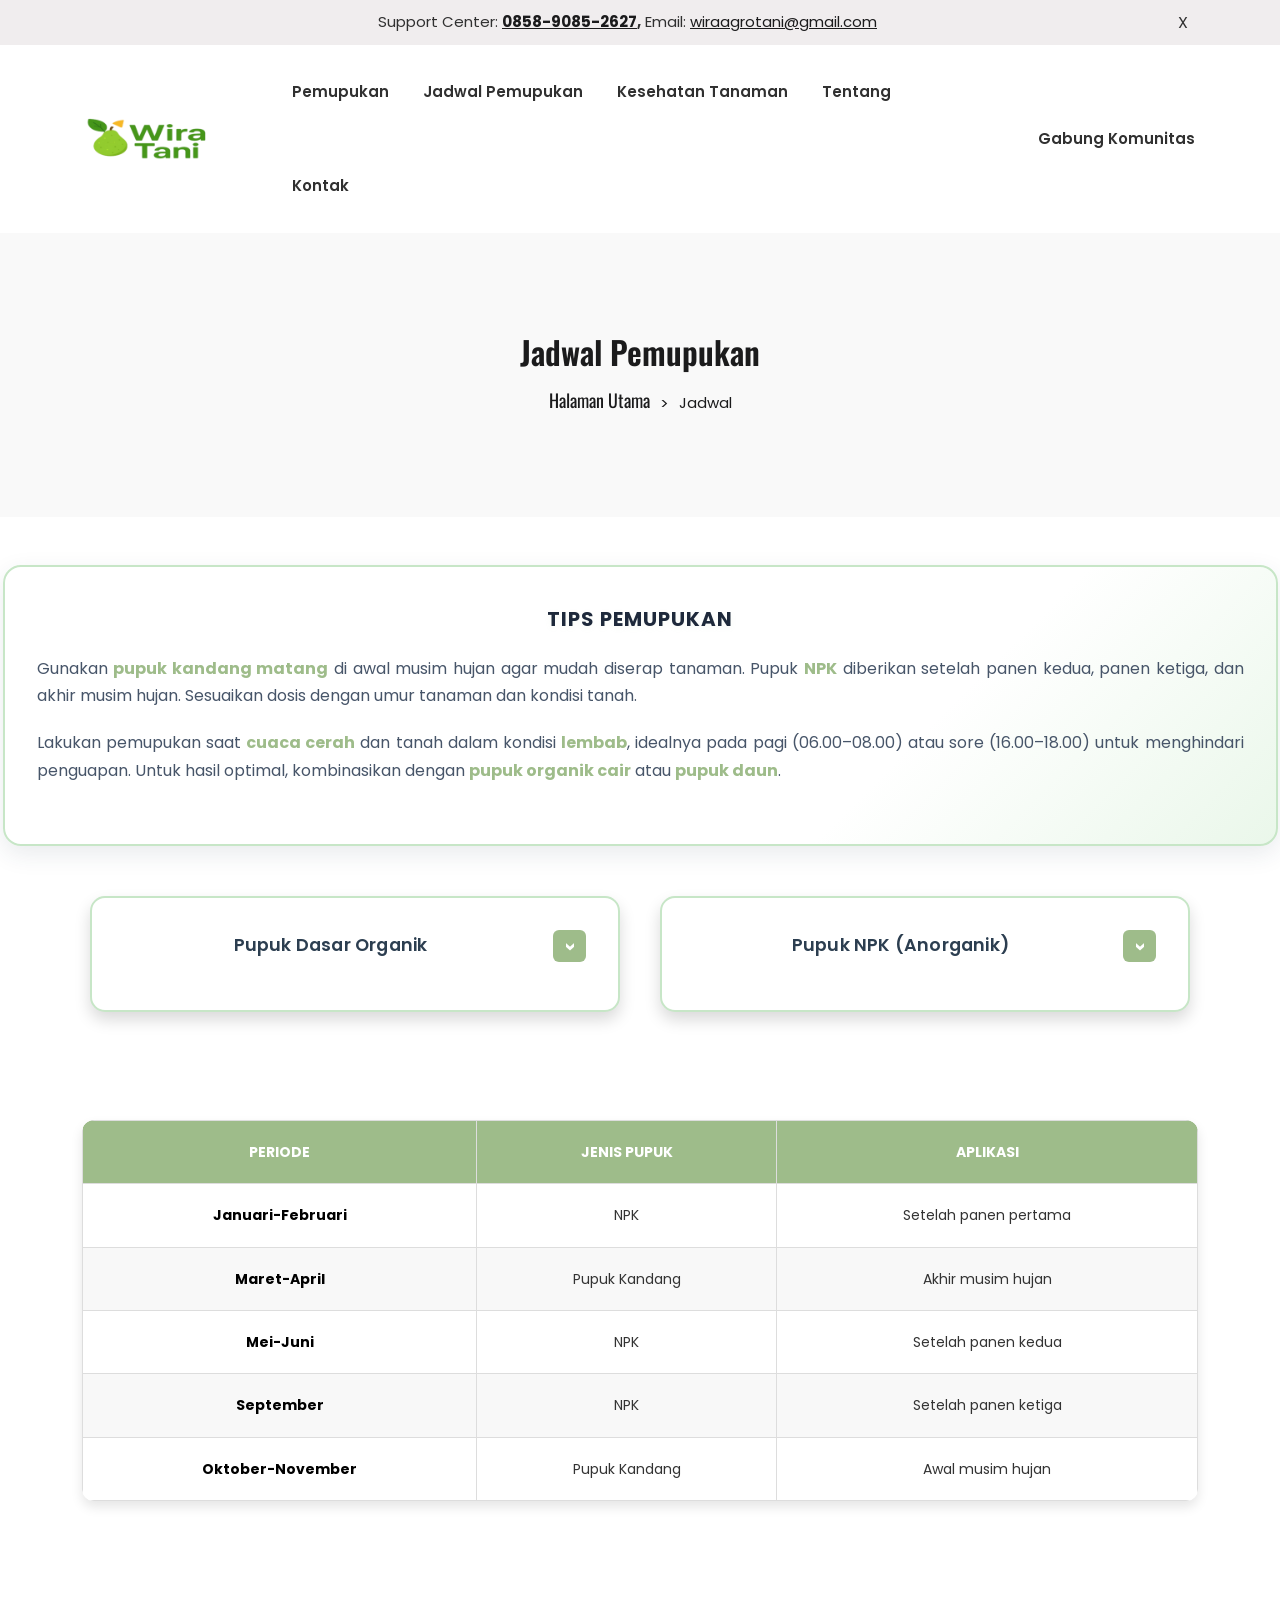
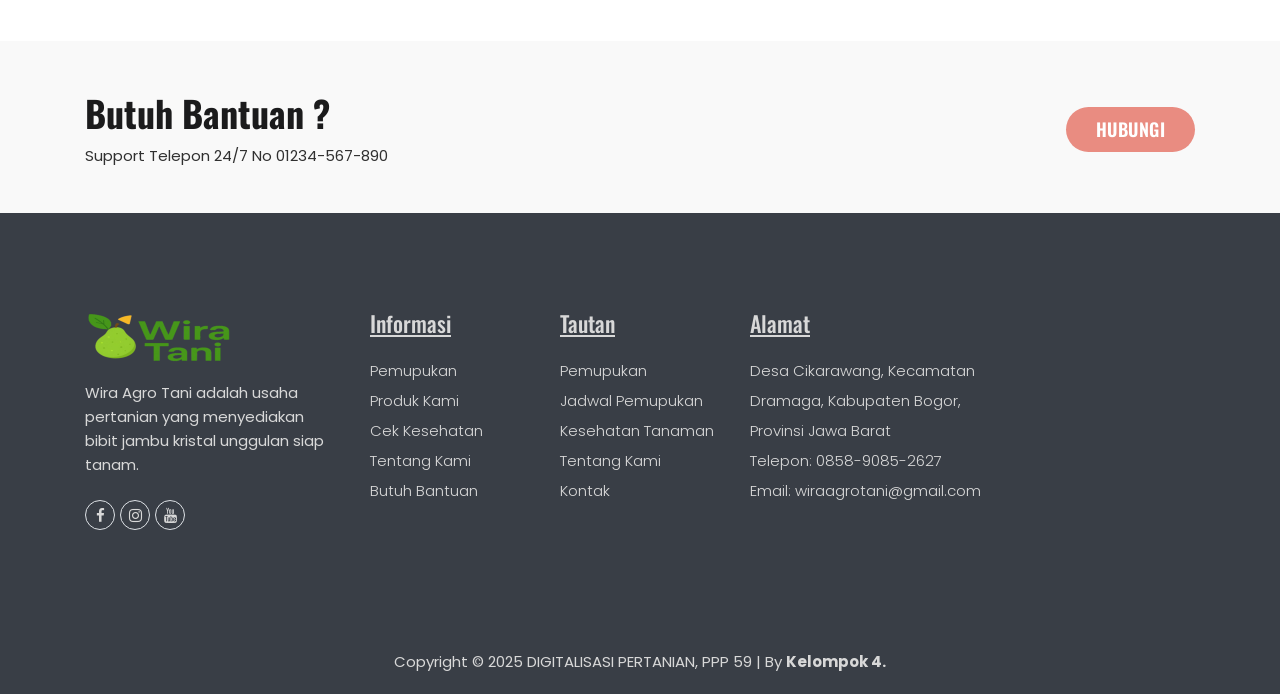
==== jadwal.html @ a90ee078 "first commit" ====
<!doctype html>
<html class="no-js" lang="en">

<head>
    <meta charset="utf-8">
    <meta http-equiv="x-ua-compatible" content="ie=edge">
    <title>Wiyata Tani</title>
    <meta name="robots" content="noindex, follow" />
    <meta name="description" content="">
    <meta name="viewport" content="width=device-width, initial-scale=1, shrink-to-fit=no">

    <!-- CSS
	============================================ -->
    <!-- Bootstrap CSS -->
    <link rel="stylesheet" href="assets/css/vendor/bootstrap.min.css">
    <!-- FontAwesome -->
    <link rel="stylesheet" href="assets/css/vendor/font.awesome.min.css">
    <!-- Ionicons -->
    <link rel="stylesheet" href="assets/css/vendor/ionicons.min.css">
    <!-- Slick CSS -->
    <link rel="stylesheet" href="assets/css/plugins/slick.min.css">
    <!-- Animation -->
    <link rel="stylesheet" href="assets/css/plugins/animate.min.css">
    <!-- jQuery Ui -->
    <link rel="stylesheet" href="assets/css/plugins/jquery-ui.min.css">
    <!-- Nice Select -->
    <link rel="stylesheet" href="assets/css/plugins/nice-select.min.css">
    <!-- Magnific Popup -->
    <link rel="stylesheet" href="assets/css/plugins/magnific-popup.css">

    <!-- Vendor & Plugins CSS (Please remove the comment from below vendor.min.css & plugins.min.css for better website load performance and remove css files from the above) -->

    <!-- <link rel="stylesheet" href="assets/css/vendor/vendor.min.css">
    <link rel="stylesheet" href="assets/css/plugins/plugins.min.css"> -->

    <!-- Main Style CSS (Please use minify version for better website load performance) -->
    <link rel="stylesheet" href="assets/css/style.css">
    <!-- <link rel="stylesheet" href="assets/css/style.min.css"> -->
</head>

<body>

    <div class="contact-wrapper">
        <header class="main-header-area">
            <header class="main-header-area">
                <!-- Header Area Start Here -->
        <header class="main-header-area">
            <!-- Header Top Area Start Here -->
            <div class="header-top-area header-top-2">
                <div class="container container-default-2 custom-area">
                    <div class="row">
                        <div class="col-12 col-custom header-top-wrapper text-center">
                            <div class="short-desc">
                                <p>Support Center: <strong><a href="#" title="tel:085890852627">0858-9085-2627 </a>, </strong></p>
                                <p> Email: <a href="#" title="mailto:wiraagrotani@gmail.com">wiraagrotani@gmail.com</a></p>
                            </div>
                            <span class="top-close-button">X</span>
                        </div>
                    </div>
                </div>
            </div>
            <!-- Header Top Area End Here -->
            <!-- Main Header Area Start -->
            <div class="main-header">
                <div class="container container-default custom-area">
                    <div class="row">
                        <div class="col-lg-12 col-custom">
                            <div class="row align-items-center">
                                <div class="col-lg-2 col-xl-2 col-sm-6 col-6 col-custom">
                                    <div class="header-logo d-flex align-items-center">
                                        <a href="index.html">
                                            <img class="img-full" src="assets/images/logo/wiraa (3).png" alt="Header Logo">
                                        </a>
                                    </div>
                                </div>
                                <div class="col-lg-8 col-xl-7 position-static d-none d-lg-block col-custom">
                                    <nav class="main-nav d-flex justify-content-center">
                                        <ul class="nav">
                                            <li>
                                                <a href="pemupukan.html">
                                                    <span class="menu-text">Pemupukan</span>
                                                </a>
                                            </li>
                                            <li>
                                                <a href="jadwal.html">
                                                    <span class="menu-text"> Jadwal Pemupukan</span>
                                                </a>
                                            </li>
                                            <li>
                                                <a href="kesehatan.html">
                                                    <span class="menu-text"> Kesehatan Tanaman</span>
                                                </a>
                                            </li>
                                            <li>
                                                <a href="tentang.html">
                                                    <span class="menu-text"> Tentang</span>
                                                </a>
                                            </li>
                                            <li>
                                                <a href="kontak.html">
                                                    <span class="menu-text">Kontak</span>
                                                </a>
                                            </li>
                                        </ul>
                                    </nav>
                                </div>
                                <div class="col-lg-2 col-xl-3 col-sm-6 col-6 col-custom">
                                    <div class="header-right-area main-nav">
                                        <ul class="nav">
                                            <li class="gabung-komunitas-wrap d-none d-xl-flex">
                                                <span><a href="https://chat.whatsapp.com/GLTcPvEOt9MH5h4TdWP">Gabung Komunitas</a></span>
                                            </li>
                                            
                                            <li class="mobile-menu-btn d-lg-none">
                                                <a class="off-canvas-btn" href="#">
                                                    <i class="fa fa-bars"></i>
                                                </a>
                                            </li>
                                        </ul>
                                    </div>
                                </div>
                            </div>
                        </div>
                    </div>
                </div>
            </div>
            <!-- Main Header Area End -->
            <!-- Sticky Header Start Here-->
            <div class="main-header header-sticky">
                <div class="container container-default custom-area">
                    <div class="row">
                        <div class="col-lg-12 col-custom">
                            <div class="row align-items-center">
                                <div class="col-lg-2 col-xl-2 col-sm-6 col-6 col-custom">
                                    <div class="header-logo d-flex align-items-center">
                                        <a href="index.html">
                                            <img class="img-full" src="assets/images/logo/baru.png" alt="Header Logo">
                                        </a>
                                    </div>
                                </div>
                                <div class="col-lg-8 col-xl-7 position-static d-none d-lg-block col-custom">
                                    <nav class="main-nav d-flex justify-content-center">
                                        <ul class="nav">
                                            <li>
                                                <a href="pemupukan.html">
                                                    <span class="menu-text">Pemupukan</span>
                                                </a>
                                            </li>
                                            <li>
                                                <a href="jadwal.html">
                                                    <span class="menu-text"> Jadwal Pemupukan</span>
                                                </a>
                                            </li>
                                            <li>
                                                <a href="kesehatan.html">
                                                    <span class="menu-text"> Kesehatan Tanaman</span>
                                                </a>
                                            </li>
                                            <li>
                                                <a href="tentang.html">
                                                    <span class="menu-text"> Tentang</span>
                                                </a>
                                            </li>
                                            <li>
                                                <a href="kontak.html">
                                                    <span class="menu-text">Kontak</span>
                                                </a>
                                            </li>
                                        </ul>
                                    </nav>
                                </div>
                                <div class="col-lg-2 col-xl-3 col-sm-6 col-6 col-custom">
                                    <div class="header-right-area main-nav">
                                        <ul class="nav">
                                            <li class="gabung-komunitas-wrap d-none d-xl-flex">
                                                <span><a href="https://chat.whatsapp.com/GLTcPvEOt9MH5h4TdWP">Gabung Komunitas</a></span>
                                            </li>
                                            
                                            <li class="mobile-menu-btn d-lg-none">
                                                <a class="off-canvas-btn" href="#">
                                                    <i class="fa fa-bars"></i>
                                                </a>
                                            </li>
                                        </ul>
                                    </div>
                                </div>
                            </div>
                        </div>
                    </div>
                </div>
            </div>
            <!-- Sticky Header End Here -->
            <!-- off-canvas menu start -->
            <aside class="off-canvas-wrapper" id="mobileMenu">
                <div class="off-canvas-overlay"></div>
                <div class="off-canvas-inner-content">
                    <div class="btn-close-off-canvas">
                        <i class="fa fa-times"></i>
                    </div>
                    <div class="off-canvas-inner">
                        <!-- mobile menu start -->
                        <div class="mobile-navigation">

                            <!-- mobile menu navigation start -->
                            <nav>
                                <ul class="mobile-menu">
                                    <li class="menu-item-has-children"><a href="index.html">Halaman Utama</a>
                                    </li>
                                    <li class="menu-item-has-children"><a href="pemupukan.html">Pemupukan</a>
                                    </li>
                                    <li class="menu-item-has-children "><a href="jadwal.html">Jadwal Pemupukan</a>
                                    </li>
                                    <li class="menu-item-has-children "><a href="kesehatan.html">Kesehatan Tanaman</a>
                                    </li>
                                    <li><a href="tentang.html">Tentang</a></li>
                                    <li><a href="kontak.html">Kontak</a></li>
                                </ul>
                            </nav>
                            <!-- mobile menu navigation end -->
                        </div>
                        <!-- mobile menu end -->
                        <div class="header-top-settings offcanvas-curreny-lang-support">
                            <!-- mobile menu navigation start -->
                            <nav>
                                <ul class="mobile-menu">
                                    <li class="menu-item-has-children"><a href="https://chat.whatsapp.com/GLTcPvEOt9MH5h4TdWP">Gabung Komunitas</a>
                                    </li>
                                </ul>
                            </nav>
                            <!-- mobile menu navigation end -->
                        </div>
                        <!-- offcanvas widget area start -->
                        <div class="offcanvas-widget-area">
                            <div class="top-info-wrap text-left text-black">
                                <ul>
                                    <li>
                                        <i class="fa fa-phone"></i>
                                        <a href="kontak.html">0858-9085-2627</a>
                                    </li>
                                    <li>
                                        <i class="fa fa-envelope"></i>
                                        <a href="kontak.html">wiraagrotani@gmail.com</a>
                                    </li>
                                </ul>
                            </div>
                            <div class="off-canvas-widget-social">
                                <a title="Facebook-f" href="#"><i class="fa fa-facebook-f"></i></a>
                                <a title="Instagram" href="#"><i class="fa fa-instagram"></i></a>
                                <a title="Youtube" href="#"><i class="fa fa-youtube"></i></a>
                            </div>
                        </div>
                        <!-- offcanvas widget area end -->
                    </div>
                </div>
            </aside>
            <!-- off-canvas menu end -->
            </header>
        <!-- Breadcrumb Area Start Here -->
        <div class="breadcrumbs-area position-relative">
            <div class="container">
                <div class="row">
                    <div class="col-12 text-center">
                        <div class="breadcrumb-content position-relative section-content">
                            <h3 class="title-3">Jadwal Pemupukan</h3>
                            <ul>
                                <li><a href="index.html">Halaman Utama</a></li>
                                <li>Jadwal</li>
                            </ul>
                        </div>
                    </div>
                </div>
            </div>
        </div>
        <!-- Breadcrumb Area End Here -->

        <!-- Tips Pemupukan Section -->
        <div id="tips-pemupukan" class="mt-5">
            <div class="tips-pemupukan-card">
                <h2 class="tips-pemupukan-title text-center">Tips Pemupukan</h2>
                <p class="tips-pemupukan-text">
                    Gunakan <strong>pupuk kandang matang</strong> di awal musim hujan agar mudah diserap tanaman. 
                    Pupuk <strong>NPK</strong> diberikan setelah panen kedua, panen ketiga, dan akhir musim hujan. 
                    Sesuaikan dosis dengan umur tanaman dan kondisi tanah.
                </p>
                <p class="tips-pemupukan-text">
                    Lakukan pemupukan saat <strong>cuaca cerah</strong> dan tanah dalam kondisi <strong>lembab</strong>, 
                    idealnya pada pagi (06.00–08.00) atau sore (16.00–18.00) untuk menghindari penguapan. 
                    Untuk hasil optimal, kombinasikan dengan <strong>pupuk organik cair</strong> atau <strong>pupuk daun</strong>.
                </p>
            </div>
        </div>

        <!-- Cards Section -->
        <div id="cards-section" class="container my-5">
            <div class="row justify-content-center g-4">
                <!-- Card Pupuk Dasar Organik -->
                <div class="col-12 col-md-6">
                    <div class="card shadow h-100 mx-2">
                        <div class="card-body p-3">
                            <div class="d-flex align-items-center justify-content-between mb-3">
                                <h3 class="card-title mb-0">Pupuk Dasar Organik</h3>
                                <button class="btn btn-success btn-lg info-dropdown-btn ms-2" type="button" aria-label="Toggle detail">
                                    <span class="dropdown-chevron"></span>
                                </button>
                            </div>
                            <div class="info-dropdown-content mt-3">
                                <ul class="list-group list-group-flush text-start">
                                    <li class="list-group-item"><strong>Frekuensi:</strong> 2 kali per tahun</li>
                                    <li class="list-group-item"><strong>Waktu terbaik:</strong>
                                        <ul>
                                            <li>Awal musim hujan (Oktober-November)</li>
                                            <li>Akhir musim hujan (Maret-April)</li>
                                        </ul>
                                    </li>
                                    <li class="list-group-item"><strong>Jenis yang direkomendasikan:</strong>
                                        <ul>
                                            <li>Pupuk kandang (kotoran kambing/sapi yang sudah matang)</li>
                                            <li>Kompos berkualitas tinggi</li>
                                        </ul>
                                    </li>
                                    <li class="list-group-item"><strong>Dosis:</strong>
                                        <ul>
                                            <li>Tanaman muda (1-3 tahun): 10-15 kg per pohon</li>
                                            <li>Tanaman dewasa (&gt;3 tahun): 15-20 kg per pohon</li>
                                        </ul>
                                    </li>
                                    <li class="list-group-item"><strong>Cara aplikasi:</strong>
                                        <ul>
                                            <li>Taburkan merata di area tajuk</li>
                                            <li>Campur dengan tanah bagian atas</li>
                                            <li>Siram secukupnya</li>
                                        </ul>
                                    </li>
                                </ul>
                            </div>
                        </div>
                    </div>
                </div>

                <!-- Card Pupuk NPK (Anorganik) -->
                <div class="col-12 col-md-6">
                    <div class="card shadow h-100 mx-2">
                        <div class="card-body p-3">
                            <div class="d-flex align-items-center justify-content-between mb-3">
                                <h3 class="card-title mb-0">Pupuk NPK (Anorganik)</h3>
                                <button class="btn btn-success btn-lg info-dropdown-btn ms-2" type="button" aria-label="Toggle detail">
                                    <span class="dropdown-chevron"></span>
                                </button>
                            </div>
                            <div class="info-dropdown-content mt-3">
                                <ul class="list-group list-group-flush text-start">
                                    <li class="list-group-item"><strong>Frekuensi:</strong> 3 kali setahun (setiap selesai panen)</li>
                                    <li class="list-group-item"><strong>Dosis:</strong> 300-500 gram per pohon</li>
                                    <li class="list-group-item"><strong>Jenis:</strong> NPK 16-16-16 atau 15-15-15</li>
                                    <li class="list-group-item"><strong>Alasan diberikan setelah panen:</strong>
                                        <ul>
                                            <li>Mengganti hara yang terkuras selama berbuah</li>
                                            <li>Merangsang pertumbuhan tunas baru</li>
                                            <li>Mempersiapkan pembungaan untuk panen berikutnya</li>
                                        </ul>
                                    </li>
                                </ul>
                            </div>
                        </div>
                    </div>
                </div>
            </div>
        </div>

        
        <!-- Jadwal Pemupukan Area Start -->
        <div class="schedule_area">
            <div class="container">
                <div class="row">
                    <div class="col-12">
                        <div class="schedule-table-wrapper">
                            <table class="schedule-table">
                                <thead>
                                    <tr>
                                        <th>Periode</th>
                                        <th>Jenis Pupuk</th>
                                        <th>Aplikasi</th>
                                    </tr>
                                </thead>
                                <tbody>
                                    <tr>
                                        <td>Januari-Februari</td>
                                        <td>NPK </td>
                                        <td>Setelah panen pertama</td>
                                    </tr>
                                    <tr>
                                        <td>Maret-April </td>
                                        <td>Pupuk Kandang </td>
                                        <td>Akhir musim hujan </td>
                                    </tr>
                                    <tr>
                                        <td>Mei-Juni</td>
                                        <td>NPK</td>
                                        <td>Setelah panen kedua</td>
                                    </tr>
                                    <tr>
                                        <td>September </td>
                                        <td>NPK </td>
                                        <td>Setelah panen ketiga</td>
                                    </tr>
                                    <tr>
                                        <td>Oktober-November </td>
                                        <td>Pupuk Kandang</td>
                                        <td>Awal musim hujan </td>
                                    </tr>
                                </tbody>
                            </table>
                        </div>
                    </div>
                </div>
            </div>
        </div>
        <!-- Jadwal Pemupukan Area End -->



        <!-- Support Area Start Here -->
        <div class="support-area">
            <div class="container container-default custom-area">
                <div class="row">
                    <div class="col-lg-12 col-custom">
                        <div class="support-wrapper d-flex">
                            <div class="support-content">
                                <h1 class="title">Butuh Bantuan ?</h1>
                                <p class="desc-content">Support Telepon 24/7 No 01234-567-890</p>
                            </div>
                            <div class="support-button d-flex align-items-center">
                                <a class="obrien-button primary-btn" href="kontak.html">Hubungi</a>
                            </div>
                        </div>
                    </div>
                </div>
            </div>
        </div>
        <!-- Support Area End Here -->
        <!-- Footer Area Start Here -->
        <footer class="footer-area">
            <div class="footer-widget-area">
                <div class="container container-default custom-area">
                    <div class="row">
                        <div class="col-12 col-sm-12 col-md-12 col-lg-3 col-custom">
                            <div class="single-footer-widget m-0">
                                <div class="footer-logo">
                                    <a href="index.html">
                                        <img src="assets/images/logo/wiraa (3).png" alt="Logo Image">
                                    </a>
                                </div>
                                <p class="desc-content">Wira Agro Tani adalah usaha pertanian yang menyediakan bibit jambu kristal unggulan siap tanam.</p>
                                <div class="social-links">
                                    <ul class="d-flex">
                                        <li>
                                            <a class="border rounded-circle" href="#" title="Facebook">
                                                <i class="fa fa-facebook-f"></i>
                                            </a>
                                        </li>
                                        <li>
                                            <a class="border rounded-circle" href="#" title="Instagram">
                                                <i class="fa fa-instagram"></i>
                                            </a>
                                        </li>
                                        <li>
                                            <a class="border rounded-circle" href="#" title="Youtube">
                                                <i class="fa fa-youtube"></i>
                                            </a>
                                        </li>
                                    </ul>
                                </div>
                            </div>
                        </div>
                        <div class="col-12 col-sm-6 col-md-6 col-lg-2 col-custom">
                            <div class="single-footer-widget">
                                <h2 class="widget-title">Informasi</h2>
                                <ul class="widget-list">
                                    <li><a href="#">Pemupukan</a></li>
                                    <li><a href="#">Produk Kami</a></li>
                                    <li><a href="#">Cek Kesehatan</a></li>
                                    <li><a href="#">Tentang Kami</a></li>
                                    <li><a href="#">Butuh Bantuan</a></li>
                                </ul>
                            </div>
                        </div>
                        <div class="col-12 col-sm-6 col-md-6 col-lg-2 col-custom">
                            <div class="single-footer-widget">
                                <h2 class="widget-title">Tautan</h2>
                                <ul class="widget-list">
                                    <li><a href="pemupukan.html">Pemupukan</a></li>
                                    <li><a href="jadwal.html">Jadwal Pemupukan</a></li>
                                    <li><a href="kesehatan.html">Kesehatan Tanaman</a></li>
                                    <li><a href="tentang.html">Tentang Kami</a></li>
                                    <li><a href="kontak.html">Kontak</a></li>
                                </ul>
                            </div>
                        </div>
                        <div class="col-12 col-sm-6 col-md-6 col-lg-3 col-custom">
                            <div class="single-footer-widget">
                                <h2 class="widget-title">Alamat</h2>
                                <div class="widget-body">
                                    <address>Desa Cikarawang, Kecamatan Dramaga, Kabupaten Bogor, Provinsi Jawa Barat<br>Telepon: 0858-9085-2627<br>Email: wiraagrotani@gmail.com</address>
                                </div>
                            </div>
                        </div>
                    </div>
                </div>
            </div>
            <div class="footer-copyright-area">
                <div class="container custom-area">
                    <div class="row">
                        <div class="col-12 text-center col-custom">
                            <div class="copyright-content">
                                <p>Copyright © 2025 DIGITALISASI PERTANIAN, PPP 59</a> | By&nbsp;<strong>Kelompok 4.</strong>
                            </div>
                        </div>
                    </div>
                </div>
            </div>
        </footer>
        <!-- Footer Area End Here -->
    </div>

    <!-- Scroll to Top Start -->
    <a class="scroll-to-top" href="#">
        <i class="ion-chevron-up"></i>
    </a>
    <!-- Scroll to Top End -->

    <!-- JS
============================================ -->

    <!-- jQuery JS -->
    <script src="assets/js/vendor/jquery-3.6.0.min.js"></script>
    <!-- jQuery Migrate JS -->
    <script src="assets/js/vendor/jquery-migrate-3.3.2.min.js"></script>
    <!-- Modernizer JS -->
    <script src="assets/js/vendor/modernizr-2.8.3.min.js"></script>
    <!-- Bootstrap JS -->
    <script src="assets/js/vendor/bootstrap.bundle.min.js"></script>
    <!-- Slick Slider JS -->
    <script src="assets/js/plugins/slick.min.js"></script>
    <!-- Countdown JS -->
    <script src="assets/js/plugins/jquery.countdown.min.js"></script>
    <!-- Ajax JS -->
    <script src="assets/js/plugins/jquery.ajaxchimp.min.js"></script>
    <!-- Jquery Nice Select JS -->
    <script src="assets/js/plugins/jquery.nice-select.min.js"></script>
    <!-- Jquery Ui JS -->
    <script src="assets/js/plugins/jquery-ui.min.js"></script>
    <!-- jquery magnific popup js -->
    <script src="assets/js/plugins/jquery.magnific-popup.min.js"></script>

    <!-- Main JS -->
    <script src="assets/js/main.js"></script>

</body>

</html>
---- assets/css/vendor/font.awesome.min.css ----
/*!
 *  Font Awesome 4.7.0 by @davegandy - http://fontawesome.io - @fontawesome
 *  License - http://fontawesome.io/license (Font: SIL OFL 1.1, CSS: MIT License)
 */@font-face{font-family:'FontAwesome';src:url('../../fonts/fontawesome-webfont.eot?v=4.7.0');src:url('../../fonts/fontawesome-webfont.eot?#iefix&v=4.7.0') format('embedded-opentype'),url('../../fonts/fontawesome-webfont.woff2?v=4.7.0') format('woff2'),url('../../fonts/fontawesome-webfont.woff?v=4.7.0') format('woff'),url('../../fonts/fontawesome-webfont.ttf?v=4.7.0') format('truetype'),url('../../fonts/fontawesome-webfont.svg?v=4.7.0#fontawesomeregular') format('svg');font-weight:normal;font-style:normal}.fa{display:inline-block;font:normal normal normal 14px/1 FontAwesome;font-size:inherit;text-rendering:auto;-webkit-font-smoothing:antialiased;-moz-osx-font-smoothing:grayscale}.fa-lg{font-size:1.33333333em;line-height:.75em;vertical-align:-15%}.fa-2x{font-size:2em}.fa-3x{font-size:3em}.fa-4x{font-size:4em}.fa-5x{font-size:5em}.fa-fw{width:1.28571429em;text-align:center}.fa-ul{padding-left:0;margin-left:2.14285714em;list-style-type:none}.fa-ul>li{position:relative}.fa-li{position:absolute;left:-2.14285714em;width:2.14285714em;top:.14285714em;text-align:center}.fa-li.fa-lg{left:-1.85714286em}.fa-border{padding:.2em .25em .15em;border:solid .08em #eee;border-radius:.1em}.fa-pull-left{float:left}.fa-pull-right{float:right}.fa.fa-pull-left{margin-right:.3em}.fa.fa-pull-right{margin-left:.3em}.pull-right{float:right}.pull-left{float:left}.fa.pull-left{margin-right:.3em}.fa.pull-right{margin-left:.3em}.fa-spin{-webkit-animation:fa-spin 2s infinite linear;animation:fa-spin 2s infinite linear}.fa-pulse{-webkit-animation:fa-spin 1s infinite steps(8);animation:fa-spin 1s infinite steps(8)}@-webkit-keyframes fa-spin{0%{-webkit-transform:rotate(0deg);transform:rotate(0deg)}100%{-webkit-transform:rotate(359deg);transform:rotate(359deg)}}@keyframes fa-spin{0%{-webkit-transform:rotate(0deg);transform:rotate(0deg)}100%{-webkit-transform:rotate(359deg);transform:rotate(359deg)}}.fa-rotate-90{-ms-filter:"progid:DXImageTransform.Microsoft.BasicImage(rotation=1)";-webkit-transform:rotate(90deg);-ms-transform:rotate(90deg);transform:rotate(90deg)}.fa-rotate-180{-ms-filter:"progid:DXImageTransform.Microsoft.BasicImage(rotation=2)";-webkit-transform:rotate(180deg);-ms-transform:rotate(180deg);transform:rotate(180deg)}.fa-rotate-270{-ms-filter:"progid:DXImageTransform.Microsoft.BasicImage(rotation=3)";-webkit-transform:rotate(270deg);-ms-transform:rotate(270deg);transform:rotate(270deg)}.fa-flip-horizontal{-ms-filter:"progid:DXImageTransform.Microsoft.BasicImage(rotation=0, mirror=1)";-webkit-transform:scale(-1, 1);-ms-transform:scale(-1, 1);transform:scale(-1, 1)}.fa-flip-vertical{-ms-filter:"progid:DXImageTransform.Microsoft.BasicImage(rotation=2, mirror=1)";-webkit-transform:scale(1, -1);-ms-transform:scale(1, -1);transform:scale(1, -1)}:root .fa-rotate-90,:root .fa-rotate-180,:root .fa-rotate-270,:root .fa-flip-horizontal,:root .fa-flip-vertical{filter:none}.fa-stack{position:relative;display:inline-block;width:2em;height:2em;line-height:2em;vertical-align:middle}.fa-stack-1x,.fa-stack-2x{position:absolute;left:0;width:100%;text-align:center}.fa-stack-1x{line-height:inherit}.fa-stack-2x{font-size:2em}.fa-inverse{color:#fff}.fa-glass:before{content:"\f000"}.fa-music:before{content:"\f001"}.fa-search:before{content:"\f002"}.fa-envelope-o:before{content:"\f003"}.fa-heart:before{content:"\f004"}.fa-star:before{content:"\f005"}.fa-star-o:before{content:"\f006"}.fa-user:before{content:"\f007"}.fa-film:before{content:"\f008"}.fa-th-large:before{content:"\f009"}.fa-th:before{content:"\f00a"}.fa-th-list:before{content:"\f00b"}.fa-check:before{content:"\f00c"}.fa-remove:before,.fa-close:before,.fa-times:before{content:"\f00d"}.fa-search-plus:before{content:"\f00e"}.fa-search-minus:before{content:"\f010"}.fa-power-off:before{content:"\f011"}.fa-signal:before{content:"\f012"}.fa-gear:before,.fa-cog:before{content:"\f013"}.fa-trash-o:before{content:"\f014"}.fa-home:before{content:"\f015"}.fa-file-o:before{content:"\f016"}.fa-clock-o:before{content:"\f017"}.fa-road:before{content:"\f018"}.fa-download:before{content:"\f019"}.fa-arrow-circle-o-down:before{content:"\f01a"}.fa-arrow-circle-o-up:before{content:"\f01b"}.fa-inbox:before{content:"\f01c"}.fa-play-circle-o:before{content:"\f01d"}.fa-rotate-right:before,.fa-repeat:before{content:"\f01e"}.fa-refresh:before{content:"\f021"}.fa-list-alt:before{content:"\f022"}.fa-lock:before{content:"\f023"}.fa-flag:before{content:"\f024"}.fa-headphones:before{content:"\f025"}.fa-volume-off:before{content:"\f026"}.fa-volume-down:before{content:"\f027"}.fa-volume-up:before{content:"\f028"}.fa-qrcode:before{content:"\f029"}.fa-barcode:before{content:"\f02a"}.fa-tag:before{content:"\f02b"}.fa-tags:before{content:"\f02c"}.fa-book:before{content:"\f02d"}.fa-bookmark:before{content:"\f02e"}.fa-print:before{content:"\f02f"}.fa-camera:before{content:"\f030"}.fa-font:before{content:"\f031"}.fa-bold:before{content:"\f032"}.fa-italic:before{content:"\f033"}.fa-text-height:before{content:"\f034"}.fa-text-width:before{content:"\f035"}.fa-align-left:before{content:"\f036"}.fa-align-center:before{content:"\f037"}.fa-align-right:before{content:"\f038"}.fa-align-justify:before{content:"\f039"}.fa-list:before{content:"\f03a"}.fa-dedent:before,.fa-outdent:before{content:"\f03b"}.fa-indent:before{content:"\f03c"}.fa-video-camera:before{content:"\f03d"}.fa-photo:before,.fa-image:before,.fa-picture-o:before{content:"\f03e"}.fa-pencil:before{content:"\f040"}.fa-map-marker:before{content:"\f041"}.fa-adjust:before{content:"\f042"}.fa-tint:before{content:"\f043"}.fa-edit:before,.fa-pencil-square-o:before{content:"\f044"}.fa-share-square-o:before{content:"\f045"}.fa-check-square-o:before{content:"\f046"}.fa-arrows:before{content:"\f047"}.fa-step-backward:before{content:"\f048"}.fa-fast-backward:before{content:"\f049"}.fa-backward:before{content:"\f04a"}.fa-play:before{content:"\f04b"}.fa-pause:before{content:"\f04c"}.fa-stop:before{content:"\f04d"}.fa-forward:before{content:"\f04e"}.fa-fast-forward:before{content:"\f050"}.fa-step-forward:before{content:"\f051"}.fa-eject:before{content:"\f052"}.fa-chevron-left:before{content:"\f053"}.fa-chevron-right:before{content:"\f054"}.fa-plus-circle:before{content:"\f055"}.fa-minus-circle:before{content:"\f056"}.fa-times-circle:before{content:"\f057"}.fa-check-circle:before{content:"\f058"}.fa-question-circle:before{content:"\f059"}.fa-info-circle:before{content:"\f05a"}.fa-crosshairs:before{content:"\f05b"}.fa-times-circle-o:before{content:"\f05c"}.fa-check-circle-o:before{content:"\f05d"}.fa-ban:before{content:"\f05e"}.fa-arrow-left:before{content:"\f060"}.fa-arrow-right:before{content:"\f061"}.fa-arrow-up:before{content:"\f062"}.fa-arrow-down:before{content:"\f063"}.fa-mail-forward:before,.fa-share:before{content:"\f064"}.fa-expand:before{content:"\f065"}.fa-compress:before{content:"\f066"}.fa-plus:before{content:"\f067"}.fa-minus:before{content:"\f068"}.fa-asterisk:before{content:"\f069"}.fa-exclamation-circle:before{content:"\f06a"}.fa-gift:before{content:"\f06b"}.fa-leaf:before{content:"\f06c"}.fa-fire:before{content:"\f06d"}.fa-eye:before{content:"\f06e"}.fa-eye-slash:before{content:"\f070"}.fa-warning:before,.fa-exclamation-triangle:before{content:"\f071"}.fa-plane:before{content:"\f072"}.fa-calendar:before{content:"\f073"}.fa-random:before{content:"\f074"}.fa-comment:before{content:"\f075"}.fa-magnet:before{content:"\f076"}.fa-chevron-up:before{content:"\f077"}.fa-chevron-down:before{content:"\f078"}.fa-retweet:before{content:"\f079"}.fa-shopping-cart:before{content:"\f07a"}.fa-folder:before{content:"\f07b"}.fa-folder-open:before{content:"\f07c"}.fa-arrows-v:before{content:"\f07d"}.fa-arrows-h:before{content:"\f07e"}.fa-bar-chart-o:before,.fa-bar-chart:before{content:"\f080"}.fa-twitter-square:before{content:"\f081"}.fa-facebook-square:before{content:"\f082"}.fa-camera-retro:before{content:"\f083"}.fa-key:before{content:"\f084"}.fa-gears:before,.fa-cogs:before{content:"\f085"}.fa-comments:before{content:"\f086"}.fa-thumbs-o-up:before{content:"\f087"}.fa-thumbs-o-down:before{content:"\f088"}.fa-star-half:before{content:"\f089"}.fa-heart-o:before{content:"\f08a"}.fa-sign-out:before{content:"\f08b"}.fa-linkedin-square:before{content:"\f08c"}.fa-thumb-tack:before{content:"\f08d"}.fa-external-link:before{content:"\f08e"}.fa-sign-in:before{content:"\f090"}.fa-trophy:before{content:"\f091"}.fa-github-square:before{content:"\f092"}.fa-upload:before{content:"\f093"}.fa-lemon-o:before{content:"\f094"}.fa-phone:before{content:"\f095"}.fa-square-o:before{content:"\f096"}.fa-bookmark-o:before{content:"\f097"}.fa-phone-square:before{content:"\f098"}.fa-twitter:before{content:"\f099"}.fa-facebook-f:before,.fa-facebook:before{content:"\f09a"}.fa-github:before{content:"\f09b"}.fa-unlock:before{content:"\f09c"}.fa-credit-card:before{content:"\f09d"}.fa-feed:before,.fa-rss:before{content:"\f09e"}.fa-hdd-o:before{content:"\f0a0"}.fa-bullhorn:before{content:"\f0a1"}.fa-bell:before{content:"\f0f3"}.fa-certificate:before{content:"\f0a3"}.fa-hand-o-right:before{content:"\f0a4"}.fa-hand-o-left:before{content:"\f0a5"}.fa-hand-o-up:before{content:"\f0a6"}.fa-hand-o-down:before{content:"\f0a7"}.fa-arrow-circle-left:before{content:"\f0a8"}.fa-arrow-circle-right:before{content:"\f0a9"}.fa-arrow-circle-up:before{content:"\f0aa"}.fa-arrow-circle-down:before{content:"\f0ab"}.fa-globe:before{content:"\f0ac"}.fa-wrench:before{content:"\f0ad"}.fa-tasks:before{content:"\f0ae"}.fa-filter:before{content:"\f0b0"}.fa-briefcase:before{content:"\f0b1"}.fa-arrows-alt:before{content:"\f0b2"}.fa-group:before,.fa-users:before{content:"\f0c0"}.fa-chain:before,.fa-link:before{content:"\f0c1"}.fa-cloud:before{content:"\f0c2"}.fa-flask:before{content:"\f0c3"}.fa-cut:before,.fa-scissors:before{content:"\f0c4"}.fa-copy:before,.fa-files-o:before{content:"\f0c5"}.fa-paperclip:before{content:"\f0c6"}.fa-save:before,.fa-floppy-o:before{content:"\f0c7"}.fa-square:before{content:"\f0c8"}.fa-navicon:before,.fa-reorder:before,.fa-bars:before{content:"\f0c9"}.fa-list-ul:before{content:"\f0ca"}.fa-list-ol:before{content:"\f0cb"}.fa-strikethrough:before{content:"\f0cc"}.fa-underline:before{content:"\f0cd"}.fa-table:before{content:"\f0ce"}.fa-magic:before{content:"\f0d0"}.fa-truck:before{content:"\f0d1"}.fa-pinterest:before{content:"\f0d2"}.fa-pinterest-square:before{content:"\f0d3"}.fa-google-plus-square:before{content:"\f0d4"}.fa-google-plus:before{content:"\f0d5"}.fa-money:before{content:"\f0d6"}.fa-caret-down:before{content:"\f0d7"}.fa-caret-up:before{content:"\f0d8"}.fa-caret-left:before{content:"\f0d9"}.fa-caret-right:before{content:"\f0da"}.fa-columns:before{content:"\f0db"}.fa-unsorted:before,.fa-sort:before{content:"\f0dc"}.fa-sort-down:before,.fa-sort-desc:before{content:"\f0dd"}.fa-sort-up:before,.fa-sort-asc:before{content:"\f0de"}.fa-envelope:before{content:"\f0e0"}.fa-linkedin:before{content:"\f0e1"}.fa-rotate-left:before,.fa-undo:before{content:"\f0e2"}.fa-legal:before,.fa-gavel:before{content:"\f0e3"}.fa-dashboard:before,.fa-tachometer:before{content:"\f0e4"}.fa-comment-o:before{content:"\f0e5"}.fa-comments-o:before{content:"\f0e6"}.fa-flash:before,.fa-bolt:before{content:"\f0e7"}.fa-sitemap:before{content:"\f0e8"}.fa-umbrella:before{content:"\f0e9"}.fa-paste:before,.fa-clipboard:before{content:"\f0ea"}.fa-lightbulb-o:before{content:"\f0eb"}.fa-exchange:before{content:"\f0ec"}.fa-cloud-download:before{content:"\f0ed"}.fa-cloud-upload:before{content:"\f0ee"}.fa-user-md:before{content:"\f0f0"}.fa-stethoscope:before{content:"\f0f1"}.fa-suitcase:before{content:"\f0f2"}.fa-bell-o:before{content:"\f0a2"}.fa-coffee:before{content:"\f0f4"}.fa-cutlery:before{content:"\f0f5"}.fa-file-text-o:before{content:"\f0f6"}.fa-building-o:before{content:"\f0f7"}.fa-hospital-o:before{content:"\f0f8"}.fa-ambulance:before{content:"\f0f9"}.fa-medkit:before{content:"\f0fa"}.fa-fighter-jet:before{content:"\f0fb"}.fa-beer:before{content:"\f0fc"}.fa-h-square:before{content:"\f0fd"}.fa-plus-square:before{content:"\f0fe"}.fa-angle-double-left:before{content:"\f100"}.fa-angle-double-right:before{content:"\f101"}.fa-angle-double-up:before{content:"\f102"}.fa-angle-double-down:before{content:"\f103"}.fa-angle-left:before{content:"\f104"}.fa-angle-right:before{content:"\f105"}.fa-angle-up:before{content:"\f106"}.fa-angle-down:before{content:"\f107"}.fa-desktop:before{content:"\f108"}.fa-laptop:before{content:"\f109"}.fa-tablet:before{content:"\f10a"}.fa-mobile-phone:before,.fa-mobile:before{content:"\f10b"}.fa-circle-o:before{content:"\f10c"}.fa-quote-left:before{content:"\f10d"}.fa-quote-right:before{content:"\f10e"}.fa-spinner:before{content:"\f110"}.fa-circle:before{content:"\f111"}.fa-mail-reply:before,.fa-reply:before{content:"\f112"}.fa-github-alt:before{content:"\f113"}.fa-folder-o:before{content:"\f114"}.fa-folder-open-o:before{content:"\f115"}.fa-smile-o:before{content:"\f118"}.fa-frown-o:before{content:"\f119"}.fa-meh-o:before{content:"\f11a"}.fa-gamepad:before{content:"\f11b"}.fa-keyboard-o:before{content:"\f11c"}.fa-flag-o:before{content:"\f11d"}.fa-flag-checkered:before{content:"\f11e"}.fa-terminal:before{content:"\f120"}.fa-code:before{content:"\f121"}.fa-mail-reply-all:before,.fa-reply-all:before{content:"\f122"}.fa-star-half-empty:before,.fa-star-half-full:before,.fa-star-half-o:before{content:"\f123"}.fa-location-arrow:before{content:"\f124"}.fa-crop:before{content:"\f125"}.fa-code-fork:before{content:"\f126"}.fa-unlink:before,.fa-chain-broken:before{content:"\f127"}.fa-question:before{content:"\f128"}.fa-info:before{content:"\f129"}.fa-exclamation:before{content:"\f12a"}.fa-superscript:before{content:"\f12b"}.fa-subscript:before{content:"\f12c"}.fa-eraser:before{content:"\f12d"}.fa-puzzle-piece:before{content:"\f12e"}.fa-microphone:before{content:"\f130"}.fa-microphone-slash:before{content:"\f131"}.fa-shield:before{content:"\f132"}.fa-calendar-o:before{content:"\f133"}.fa-fire-extinguisher:before{content:"\f134"}.fa-rocket:before{content:"\f135"}.fa-maxcdn:before{content:"\f136"}.fa-chevron-circle-left:before{content:"\f137"}.fa-chevron-circle-right:before{content:"\f138"}.fa-chevron-circle-up:before{content:"\f139"}.fa-chevron-circle-down:before{content:"\f13a"}.fa-html5:before{content:"\f13b"}.fa-css3:before{content:"\f13c"}.fa-anchor:before{content:"\f13d"}.fa-unlock-alt:before{content:"\f13e"}.fa-bullseye:before{content:"\f140"}.fa-ellipsis-h:before{content:"\f141"}.fa-ellipsis-v:before{content:"\f142"}.fa-rss-square:before{content:"\f143"}.fa-play-circle:before{content:"\f144"}.fa-ticket:before{content:"\f145"}.fa-minus-square:before{content:"\f146"}.fa-minus-square-o:before{content:"\f147"}.fa-level-up:before{content:"\f148"}.fa-level-down:before{content:"\f149"}.fa-check-square:before{content:"\f14a"}.fa-pencil-square:before{content:"\f14b"}.fa-external-link-square:before{content:"\f14c"}.fa-share-square:before{content:"\f14d"}.fa-compass:before{content:"\f14e"}.fa-toggle-down:before,.fa-caret-square-o-down:before{content:"\f150"}.fa-toggle-up:before,.fa-caret-square-o-up:before{content:"\f151"}.fa-toggle-right:before,.fa-caret-square-o-right:before{content:"\f152"}.fa-euro:before,.fa-eur:before{content:"\f153"}.fa-gbp:before{content:"\f154"}.fa-dollar:before,.fa-usd:before{content:"\f155"}.fa-rupee:before,.fa-inr:before{content:"\f156"}.fa-cny:before,.fa-rmb:before,.fa-yen:before,.fa-jpy:before{content:"\f157"}.fa-ruble:before,.fa-rouble:before,.fa-rub:before{content:"\f158"}.fa-won:before,.fa-krw:before{content:"\f159"}.fa-bitcoin:before,.fa-btc:before{content:"\f15a"}.fa-file:before{content:"\f15b"}.fa-file-text:before{content:"\f15c"}.fa-sort-alpha-asc:before{content:"\f15d"}.fa-sort-alpha-desc:before{content:"\f15e"}.fa-sort-amount-asc:before{content:"\f160"}.fa-sort-amount-desc:before{content:"\f161"}.fa-sort-numeric-asc:before{content:"\f162"}.fa-sort-numeric-desc:before{content:"\f163"}.fa-thumbs-up:before{content:"\f164"}.fa-thumbs-down:before{content:"\f165"}.fa-youtube-square:before{content:"\f166"}.fa-youtube:before{content:"\f167"}.fa-xing:before{content:"\f168"}.fa-xing-square:before{content:"\f169"}.fa-youtube-play:before{content:"\f16a"}.fa-dropbox:before{content:"\f16b"}.fa-stack-overflow:before{content:"\f16c"}.fa-instagram:before{content:"\f16d"}.fa-flickr:before{content:"\f16e"}.fa-adn:before{content:"\f170"}.fa-bitbucket:before{content:"\f171"}.fa-bitbucket-square:before{content:"\f172"}.fa-tumblr:before{content:"\f173"}.fa-tumblr-square:before{content:"\f174"}.fa-long-arrow-down:before{content:"\f175"}.fa-long-arrow-up:before{content:"\f176"}.fa-long-arrow-left:before{content:"\f177"}.fa-long-arrow-right:before{content:"\f178"}.fa-apple:before{content:"\f179"}.fa-windows:before{content:"\f17a"}.fa-android:before{content:"\f17b"}.fa-linux:before{content:"\f17c"}.fa-dribbble:before{content:"\f17d"}.fa-skype:before{content:"\f17e"}.fa-foursquare:before{content:"\f180"}.fa-trello:before{content:"\f181"}.fa-female:before{content:"\f182"}.fa-male:before{content:"\f183"}.fa-gittip:before,.fa-gratipay:before{content:"\f184"}.fa-sun-o:before{content:"\f185"}.fa-moon-o:before{content:"\f186"}.fa-archive:before{content:"\f187"}.fa-bug:before{content:"\f188"}.fa-vk:before{content:"\f189"}.fa-weibo:before{content:"\f18a"}.fa-renren:before{content:"\f18b"}.fa-pagelines:before{content:"\f18c"}.fa-stack-exchange:before{content:"\f18d"}.fa-arrow-circle-o-right:before{content:"\f18e"}.fa-arrow-circle-o-left:before{content:"\f190"}.fa-toggle-left:before,.fa-caret-square-o-left:before{content:"\f191"}.fa-dot-circle-o:before{content:"\f192"}.fa-wheelchair:before{content:"\f193"}.fa-vimeo-square:before{content:"\f194"}.fa-turkish-lira:before,.fa-try:before{content:"\f195"}.fa-plus-square-o:before{content:"\f196"}.fa-space-shuttle:before{content:"\f197"}.fa-slack:before{content:"\f198"}.fa-envelope-square:before{content:"\f199"}.fa-wordpress:before{content:"\f19a"}.fa-openid:before{content:"\f19b"}.fa-institution:before,.fa-bank:before,.fa-university:before{content:"\f19c"}.fa-mortar-board:before,.fa-graduation-cap:before{content:"\f19d"}.fa-yahoo:before{content:"\f19e"}.fa-google:before{content:"\f1a0"}.fa-reddit:before{content:"\f1a1"}.fa-reddit-square:before{content:"\f1a2"}.fa-stumbleupon-circle:before{content:"\f1a3"}.fa-stumbleupon:before{content:"\f1a4"}.fa-delicious:before{content:"\f1a5"}.fa-digg:before{content:"\f1a6"}.fa-pied-piper-pp:before{content:"\f1a7"}.fa-pied-piper-alt:before{content:"\f1a8"}.fa-drupal:before{content:"\f1a9"}.fa-joomla:before{content:"\f1aa"}.fa-language:before{content:"\f1ab"}.fa-fax:before{content:"\f1ac"}.fa-building:before{content:"\f1ad"}.fa-child:before{content:"\f1ae"}.fa-paw:before{content:"\f1b0"}.fa-spoon:before{content:"\f1b1"}.fa-cube:before{content:"\f1b2"}.fa-cubes:before{content:"\f1b3"}.fa-behance:before{content:"\f1b4"}.fa-behance-square:before{content:"\f1b5"}.fa-steam:before{content:"\f1b6"}.fa-steam-square:before{content:"\f1b7"}.fa-recycle:before{content:"\f1b8"}.fa-automobile:before,.fa-car:before{content:"\f1b9"}.fa-cab:before,.fa-taxi:before{content:"\f1ba"}.fa-tree:before{content:"\f1bb"}.fa-spotify:before{content:"\f1bc"}.fa-deviantart:before{content:"\f1bd"}.fa-soundcloud:before{content:"\f1be"}.fa-database:before{content:"\f1c0"}.fa-file-pdf-o:before{content:"\f1c1"}.fa-file-word-o:before{content:"\f1c2"}.fa-file-excel-o:before{content:"\f1c3"}.fa-file-powerpoint-o:before{content:"\f1c4"}.fa-file-photo-o:before,.fa-file-picture-o:before,.fa-file-image-o:before{content:"\f1c5"}.fa-file-zip-o:before,.fa-file-archive-o:before{content:"\f1c6"}.fa-file-sound-o:before,.fa-file-audio-o:before{content:"\f1c7"}.fa-file-movie-o:before,.fa-file-video-o:before{content:"\f1c8"}.fa-file-code-o:before{content:"\f1c9"}.fa-vine:before{content:"\f1ca"}.fa-codepen:before{content:"\f1cb"}.fa-jsfiddle:before{content:"\f1cc"}.fa-life-bouy:before,.fa-life-buoy:before,.fa-life-saver:before,.fa-support:before,.fa-life-ring:before{content:"\f1cd"}.fa-circle-o-notch:before{content:"\f1ce"}.fa-ra:before,.fa-resistance:before,.fa-rebel:before{content:"\f1d0"}.fa-ge:before,.fa-empire:before{content:"\f1d1"}.fa-git-square:before{content:"\f1d2"}.fa-git:before{content:"\f1d3"}.fa-y-combinator-square:before,.fa-yc-square:before,.fa-hacker-news:before{content:"\f1d4"}.fa-tencent-weibo:before{content:"\f1d5"}.fa-qq:before{content:"\f1d6"}.fa-wechat:before,.fa-weixin:before{content:"\f1d7"}.fa-send:before,.fa-paper-plane:before{content:"\f1d8"}.fa-send-o:before,.fa-paper-plane-o:before{content:"\f1d9"}.fa-history:before{content:"\f1da"}.fa-circle-thin:before{content:"\f1db"}.fa-header:before{content:"\f1dc"}.fa-paragraph:before{content:"\f1dd"}.fa-sliders:before{content:"\f1de"}.fa-share-alt:before{content:"\f1e0"}.fa-share-alt-square:before{content:"\f1e1"}.fa-bomb:before{content:"\f1e2"}.fa-soccer-ball-o:before,.fa-futbol-o:before{content:"\f1e3"}.fa-tty:before{content:"\f1e4"}.fa-binoculars:before{content:"\f1e5"}.fa-plug:before{content:"\f1e6"}.fa-slideshare:before{content:"\f1e7"}.fa-twitch:before{content:"\f1e8"}.fa-yelp:before{content:"\f1e9"}.fa-newspaper-o:before{content:"\f1ea"}.fa-wifi:before{content:"\f1eb"}.fa-calculator:before{content:"\f1ec"}.fa-paypal:before{content:"\f1ed"}.fa-google-wallet:before{content:"\f1ee"}.fa-cc-visa:before{content:"\f1f0"}.fa-cc-mastercard:before{content:"\f1f1"}.fa-cc-discover:before{content:"\f1f2"}.fa-cc-amex:before{content:"\f1f3"}.fa-cc-paypal:before{content:"\f1f4"}.fa-cc-stripe:before{content:"\f1f5"}.fa-bell-slash:before{content:"\f1f6"}.fa-bell-slash-o:before{content:"\f1f7"}.fa-trash:before{content:"\f1f8"}.fa-copyright:before{content:"\f1f9"}.fa-at:before{content:"\f1fa"}.fa-eyedropper:before{content:"\f1fb"}.fa-paint-brush:before{content:"\f1fc"}.fa-birthday-cake:before{content:"\f1fd"}.fa-area-chart:before{content:"\f1fe"}.fa-pie-chart:before{content:"\f200"}.fa-line-chart:before{content:"\f201"}.fa-lastfm:before{content:"\f202"}.fa-lastfm-square:before{content:"\f203"}.fa-toggle-off:before{content:"\f204"}.fa-toggle-on:before{content:"\f205"}.fa-bicycle:before{content:"\f206"}.fa-bus:before{content:"\f207"}.fa-ioxhost:before{content:"\f208"}.fa-angellist:before{content:"\f209"}.fa-cc:before{content:"\f20a"}.fa-shekel:before,.fa-sheqel:before,.fa-ils:before{content:"\f20b"}.fa-meanpath:before{content:"\f20c"}.fa-buysellads:before{content:"\f20d"}.fa-connectdevelop:before{content:"\f20e"}.fa-dashcube:before{content:"\f210"}.fa-forumbee:before{content:"\f211"}.fa-leanpub:before{content:"\f212"}.fa-sellsy:before{content:"\f213"}.fa-shirtsinbulk:before{content:"\f214"}.fa-simplybuilt:before{content:"\f215"}.fa-skyatlas:before{content:"\f216"}.fa-cart-plus:before{content:"\f217"}.fa-cart-arrow-down:before{content:"\f218"}.fa-diamond:before{content:"\f219"}.fa-ship:before{content:"\f21a"}.fa-user-secret:before{content:"\f21b"}.fa-motorcycle:before{content:"\f21c"}.fa-street-view:before{content:"\f21d"}.fa-heartbeat:before{content:"\f21e"}.fa-venus:before{content:"\f221"}.fa-mars:before{content:"\f222"}.fa-mercury:before{content:"\f223"}.fa-intersex:before,.fa-transgender:before{content:"\f224"}.fa-transgender-alt:before{content:"\f225"}.fa-venus-double:before{content:"\f226"}.fa-mars-double:before{content:"\f227"}.fa-venus-mars:before{content:"\f228"}.fa-mars-stroke:before{content:"\f229"}.fa-mars-stroke-v:before{content:"\f22a"}.fa-mars-stroke-h:before{content:"\f22b"}.fa-neuter:before{content:"\f22c"}.fa-genderless:before{content:"\f22d"}.fa-facebook-official:before{content:"\f230"}.fa-pinterest-p:before{content:"\f231"}.fa-whatsapp:before{content:"\f232"}.fa-server:before{content:"\f233"}.fa-user-plus:before{content:"\f234"}.fa-user-times:before{content:"\f235"}.fa-hotel:before,.fa-bed:before{content:"\f236"}.fa-viacoin:before{content:"\f237"}.fa-train:before{content:"\f238"}.fa-subway:before{content:"\f239"}.fa-medium:before{content:"\f23a"}.fa-yc:before,.fa-y-combinator:before{content:"\f23b"}.fa-optin-monster:before{content:"\f23c"}.fa-opencart:before{content:"\f23d"}.fa-expeditedssl:before{content:"\f23e"}.fa-battery-4:before,.fa-battery:before,.fa-battery-full:before{content:"\f240"}.fa-battery-3:before,.fa-battery-three-quarters:before{content:"\f241"}.fa-battery-2:before,.fa-battery-half:before{content:"\f242"}.fa-battery-1:before,.fa-battery-quarter:before{content:"\f243"}.fa-battery-0:before,.fa-battery-empty:before{content:"\f244"}.fa-mouse-pointer:before{content:"\f245"}.fa-i-cursor:before{content:"\f246"}.fa-object-group:before{content:"\f247"}.fa-object-ungroup:before{content:"\f248"}.fa-sticky-note:before{content:"\f249"}.fa-sticky-note-o:before{content:"\f24a"}.fa-cc-jcb:before{content:"\f24b"}.fa-cc-diners-club:before{content:"\f24c"}.fa-clone:before{content:"\f24d"}.fa-balance-scale:before{content:"\f24e"}.fa-hourglass-o:before{content:"\f250"}.fa-hourglass-1:before,.fa-hourglass-start:before{content:"\f251"}.fa-hourglass-2:before,.fa-hourglass-half:before{content:"\f252"}.fa-hourglass-3:before,.fa-hourglass-end:before{content:"\f253"}.fa-hourglass:before{content:"\f254"}.fa-hand-grab-o:before,.fa-hand-rock-o:before{content:"\f255"}.fa-hand-stop-o:before,.fa-hand-paper-o:before{content:"\f256"}.fa-hand-scissors-o:before{content:"\f257"}.fa-hand-lizard-o:before{content:"\f258"}.fa-hand-spock-o:before{content:"\f259"}.fa-hand-pointer-o:before{content:"\f25a"}.fa-hand-peace-o:before{content:"\f25b"}.fa-trademark:before{content:"\f25c"}.fa-registered:before{content:"\f25d"}.fa-creative-commons:before{content:"\f25e"}.fa-gg:before{content:"\f260"}.fa-gg-circle:before{content:"\f261"}.fa-tripadvisor:before{content:"\f262"}.fa-odnoklassniki:before{content:"\f263"}.fa-odnoklassniki-square:before{content:"\f264"}.fa-get-pocket:before{content:"\f265"}.fa-wikipedia-w:before{content:"\f266"}.fa-safari:before{content:"\f267"}.fa-chrome:before{content:"\f268"}.fa-firefox:before{content:"\f269"}.fa-opera:before{content:"\f26a"}.fa-internet-explorer:before{content:"\f26b"}.fa-tv:before,.fa-television:before{content:"\f26c"}.fa-contao:before{content:"\f26d"}.fa-500px:before{content:"\f26e"}.fa-amazon:before{content:"\f270"}.fa-calendar-plus-o:before{content:"\f271"}.fa-calendar-minus-o:before{content:"\f272"}.fa-calendar-times-o:before{content:"\f273"}.fa-calendar-check-o:before{content:"\f274"}.fa-industry:before{content:"\f275"}.fa-map-pin:before{content:"\f276"}.fa-map-signs:before{content:"\f277"}.fa-map-o:before{content:"\f278"}.fa-map:before{content:"\f279"}.fa-commenting:before{content:"\f27a"}.fa-commenting-o:before{content:"\f27b"}.fa-houzz:before{content:"\f27c"}.fa-vimeo:before{content:"\f27d"}.fa-black-tie:before{content:"\f27e"}.fa-fonticons:before{content:"\f280"}.fa-reddit-alien:before{content:"\f281"}.fa-edge:before{content:"\f282"}.fa-credit-card-alt:before{content:"\f283"}.fa-codiepie:before{content:"\f284"}.fa-modx:before{content:"\f285"}.fa-fort-awesome:before{content:"\f286"}.fa-usb:before{content:"\f287"}.fa-product-hunt:before{content:"\f288"}.fa-mixcloud:before{content:"\f289"}.fa-scribd:before{content:"\f28a"}.fa-pause-circle:before{content:"\f28b"}.fa-pause-circle-o:before{content:"\f28c"}.fa-stop-circle:before{content:"\f28d"}.fa-stop-circle-o:before{content:"\f28e"}.fa-shopping-bag:before{content:"\f290"}.fa-shopping-basket:before{content:"\f291"}.fa-hashtag:before{content:"\f292"}.fa-bluetooth:before{content:"\f293"}.fa-bluetooth-b:before{content:"\f294"}.fa-percent:before{content:"\f295"}.fa-gitlab:before{content:"\f296"}.fa-wpbeginner:before{content:"\f297"}.fa-wpforms:before{content:"\f298"}.fa-envira:before{content:"\f299"}.fa-universal-access:before{content:"\f29a"}.fa-wheelchair-alt:before{content:"\f29b"}.fa-question-circle-o:before{content:"\f29c"}.fa-blind:before{content:"\f29d"}.fa-audio-description:before{content:"\f29e"}.fa-volume-control-phone:before{content:"\f2a0"}.fa-braille:before{content:"\f2a1"}.fa-assistive-listening-systems:before{content:"\f2a2"}.fa-asl-interpreting:before,.fa-american-sign-language-interpreting:before{content:"\f2a3"}.fa-deafness:before,.fa-hard-of-hearing:before,.fa-deaf:before{content:"\f2a4"}.fa-glide:before{content:"\f2a5"}.fa-glide-g:before{content:"\f2a6"}.fa-signing:before,.fa-sign-language:before{content:"\f2a7"}.fa-low-vision:before{content:"\f2a8"}.fa-viadeo:before{content:"\f2a9"}.fa-viadeo-square:before{content:"\f2aa"}.fa-snapchat:before{content:"\f2ab"}.fa-snapchat-ghost:before{content:"\f2ac"}.fa-snapchat-square:before{content:"\f2ad"}.fa-pied-piper:before{content:"\f2ae"}.fa-first-order:before{content:"\f2b0"}.fa-yoast:before{content:"\f2b1"}.fa-themeisle:before{content:"\f2b2"}.fa-google-plus-circle:before,.fa-google-plus-official:before{content:"\f2b3"}.fa-fa:before,.fa-font-awesome:before{content:"\f2b4"}.fa-handshake-o:before{content:"\f2b5"}.fa-envelope-open:before{content:"\f2b6"}.fa-envelope-open-o:before{content:"\f2b7"}.fa-linode:before{content:"\f2b8"}.fa-address-book:before{content:"\f2b9"}.fa-address-book-o:before{content:"\f2ba"}.fa-vcard:before,.fa-address-card:before{content:"\f2bb"}.fa-vcard-o:before,.fa-address-card-o:before{content:"\f2bc"}.fa-user-circle:before{content:"\f2bd"}.fa-user-circle-o:before{content:"\f2be"}.fa-user-o:before{content:"\f2c0"}.fa-id-badge:before{content:"\f2c1"}.fa-drivers-license:before,.fa-id-card:before{content:"\f2c2"}.fa-drivers-license-o:before,.fa-id-card-o:before{content:"\f2c3"}.fa-quora:before{content:"\f2c4"}.fa-free-code-camp:before{content:"\f2c5"}.fa-telegram:before{content:"\f2c6"}.fa-thermometer-4:before,.fa-thermometer:before,.fa-thermometer-full:before{content:"\f2c7"}.fa-thermometer-3:before,.fa-thermometer-three-quarters:before{content:"\f2c8"}.fa-thermometer-2:before,.fa-thermometer-half:before{content:"\f2c9"}.fa-thermometer-1:before,.fa-thermometer-quarter:before{content:"\f2ca"}.fa-thermometer-0:before,.fa-thermometer-empty:before{content:"\f2cb"}.fa-shower:before{content:"\f2cc"}.fa-bathtub:before,.fa-s15:before,.fa-bath:before{content:"\f2cd"}.fa-podcast:before{content:"\f2ce"}.fa-window-maximize:before{content:"\f2d0"}.fa-window-minimize:before{content:"\f2d1"}.fa-window-restore:before{content:"\f2d2"}.fa-times-rectangle:before,.fa-window-close:before{content:"\f2d3"}.fa-times-rectangle-o:before,.fa-window-close-o:before{content:"\f2d4"}.fa-bandcamp:before{content:"\f2d5"}.fa-grav:before{content:"\f2d6"}.fa-etsy:before{content:"\f2d7"}.fa-imdb:before{content:"\f2d8"}.fa-ravelry:before{content:"\f2d9"}.fa-eercast:before{content:"\f2da"}.fa-microchip:before{content:"\f2db"}.fa-snowflake-o:before{content:"\f2dc"}.fa-superpowers:before{content:"\f2dd"}.fa-wpexplorer:before{content:"\f2de"}.fa-meetup:before{content:"\f2e0"}.sr-only{position:absolute;width:1px;height:1px;padding:0;margin:-1px;overflow:hidden;clip:rect(0, 0, 0, 0);border:0}.sr-only-focusable:active,.sr-only-focusable:focus{position:static;width:auto;height:auto;margin:0;overflow:visible;clip:auto}
---- assets/css/style.css ----
/* =============================================
=                CSS Index            =
============================================= */
/*

    00 - Base - Variables
    00 - Base - Mixins
    01 - Global - Default
    02 - Global - Helper
    03 - Global - Color
    04 - Layout - Header
    05 - Layout - Footer
    06 - Pages - Blog
    07 - Pages - Shop
    08 - Pages - Single-product
    09 - Pages - Contact
    10 - Pages - Error
    11 - Pages - Compare
    12 - Pages - Cart
    13 - Pages - Checkout
    14 - Pages - Wishlist
    15 - Pages - FAQ
    16 - Pages - My-Account
    17 - Pages - Login-Register
    18 - Components - Button
    19 - Components - Slider
    20 - Components - Feature
    21 - Components - Product
    22 - Components - Banner
    23 - Components - Newsletter 
    24 - Components - Support
    25 - Components - Action-plan
    26 - Components - Brand-logo
    27 - Components - Modal
    28 - Components - Breadcrumb

  =====  End of CSS Index  ====== */
/*----------------------------------------*/
/*    00 - Base - Variables
/*----------------------------------------*/
/*----------------------------------------*/
/*    00 - Base - Mixins
/*----------------------------------------*/
/*----------------------------------------*/
/*    01 - Global - Default
/*----------------------------------------*/
/*-- Google Font --*/
@import url("https://fonts.googleapis.com/css2?family=Poppins:ital,wght@0,100;0,200;0,300;0,400;0,500;0,600;0,700;0,800;0,900;1,100;1,200;1,300;1,400;1,500;1,600;1,700;1,800;1,900&display=swap");
@import url("https://fonts.googleapis.com/css2?family=Oswald:wght@200;300;400;469;500;600;700&display=swap");
body {
  font-size: 15px;
  line-height: 1.6;
  font-weight: 400;
  color: #303030;
  font-family: "Poppins", sans-serif;
  scroll-behavior: smooth;
}

h1,
h2,
h3,
h4,
h5,
h6 {
  font-family: "Oswald", sans-serif;
  color: #1B1B1C;
  font-weight: 700;
  margin: 0;
  line-height: 1.2;
}

p {
  margin-bottom: 0px;
}

input[type=number]::-webkit-inner-spin-button,
input[type=number]::-webkit-outer-spin-button {
  -webkit-appearance: none;
  margin: 0;
}

input[type=number] {
  -moz-appearance: textfield;
}

ul {
  margin: 0;
  padding: 0;
  list-style: none;
}

img {
  max-width: 100%;
}

.img-full {
  width: 100%;
  height: 100%;
  overflow: hidden;
  display: block;
}

a {
  color: inherit;
  display: inline-block;
  line-height: inherit;
  text-decoration: none;
  cursor: pointer;
}

a:hover {
  color: #E98C81;
}

a,
button,
i {
  -webkit-transition: .3s;
  -o-transition: .3s;
  transition: .3s;
}

a,
a:hover,
a:focus,
a:active,
button,
button:focus,
.btn,
.btn:focus,
input,
input:focus,
select,
textarea,
.slick-slide {
  text-decoration: none;
  outline: 0;
}

input.input-field {
  border: 1px solid #e1e1e1;
}

textarea.textarea-field {
  border: 1px solid #e1e1e1;
}

input[type="checkbox"] {
  display: none;
}

input[type="checkbox"] + label {
  position: relative;
  padding-left: 30px;
  line-height: 20px;
  font-size: 14px;
  font-weight: 400;
  margin: 0;
}

input[type="checkbox"] + label:before {
  position: absolute;
  left: 0;
  top: 0;
  width: 20px;
  height: 20px;
  display: block;
  border: 2px solid #e1e1e1;
  content: "";
  -webkit-transition: .3s;
  -o-transition: .3s;
  transition: .3s;
}

input[type="checkbox"] + label:after {
  position: absolute;
  left: 0;
  top: 0;
  display: block;
  content: "\f00c";
  font-family: 'FontAwesome';
  font-weight: 600;
  font-size: 12px;
  line-height: 20px;
  opacity: 0;
  width: 20px;
  text-align: center;
  -webkit-transition: .3s;
  -o-transition: .3s;
  transition: .3s;
  color: #13aff0;
}

input[type="checkbox"]:checked + label:before {
  border: 2px solid #e1e1e1;
}

input[type="checkbox"]:checked + label:after {
  opacity: 1;
}

button,
.btn {
  cursor: pointer;
  border: 0;
  padding: 0;
  background-color: transparent;
}

.overflow-hidden {
  overflow: hidden;
}

/* ---Font Style--- */
.font-style_italic {
  font-style: italic;
}

/* ---Line Height--- */
.line-height-1 {
  line-height: 1;
}

/*----------------------------------------*/
/*    02 - Global - Helper
/*----------------------------------------*/
/*--- Custom Container ---*/
@media (min-width: 1501px) {
  .container-default {
    max-width: 1480px;
  }
}

@media (min-width: 1501px) {
  .container-default-2 {
    max-width: 1140px;
  }
}

/*--- Custom Container, row and col  ---*/
.container.custom-area {
  padding-right: 15px;
  padding-left: 15px;
}

.container.custom-area .row {
  margin-right: -15px;
  margin-left: -15px;
}

.container.custom-area .col-custom {
  padding-right: 15px;
  padding-left: 15px;
}

/*-- Boxed Home Layout --*/
.boxed-layout {
  -webkit-box-shadow: -3px 0 50px -2px rgba(0, 0, 0, 0.14);
          box-shadow: -3px 0 50px -2px rgba(0, 0, 0, 0.14);
  max-width: 90%;
  margin: auto;
}

/* --- Preloader---*/
#preloader {
  position: fixed;
  top: 0;
  left: 0;
  right: 0;
  bottom: 0;
  background-color: #ffffff;
  z-index: 99999999;
}

.preloader {
  width: 50px;
  height: 50px;
  display: inline-block;
  padding: 0px;
  text-align: left;
  -webkit-box-sizing: border-box;
          box-sizing: border-box;
  position: absolute;
  top: 50%;
  left: 50%;
  margin-left: -25px;
  margin-top: -25px;
}

.preloader span {
  position: absolute;
  display: inline-block;
  width: 50px;
  height: 50px;
  background: #E98C81;
  -webkit-animation: preloader 1.3s linear infinite;
          animation: preloader 1.3s linear infinite;
}

.preloader span:last-child {
  -webkit-animation-delay: -0.8s;
          animation-delay: -0.8s;
}

@-webkit-keyframes preloader {
  0% {
    -webkit-transform: scale(0, 0);
            transform: scale(0, 0);
    opacity: .9;
  }
  100% {
    -webkit-transform: scale(1, 1);
            transform: scale(1, 1);
    opacity: 0;
  }
}

@keyframes preloader {
  0% {
    -webkit-transform: scale(0, 0);
            transform: scale(0, 0);
    opacity: .9;
  }
  100% {
    -webkit-transform: scale(1, 1);
            transform: scale(1, 1);
    opacity: 0;
  }
}

/* ---Section Title--- */
.title {
  font-size: 36px;
}

@media (max-width: 575px) {
  .title {
    font-size: 30px;
  }
}

@media (max-width: 479px) {
  .title {
    font-size: 26px;
  }
}

.title-2 {
  font-size: 18px;
}

.section-content .title-1 {
  font-size: 30px;
  font-weight: 500;
}

@media (max-width: 479px) {
  .section-content .title-1 {
    font-size: 26px;
  }
}

.section-content .title-3 {
  font-size: 32px;
  font-weight: 600;
}

@media (max-width: 575px) {
  .section-content .title-3 {
    font-size: 28px;
  }
}

@media (max-width: 479px) {
  .section-content .title-3 {
    font-size: 26px;
  }
}

.section-content .title-4 {
  font-size: 24px;
  font-weight: 400;
}

.section-content .title-4 span {
  color: #E98C81;
}

@media (max-width: 575px) {
  .section-content .title-4 {
    font-size: 20px;
  }
}

@media (max-width: 479px) {
  .section-content .title-4 {
    font-size: 18px;
  }
}

/* ---Spacing Between Two Row---*/
.product-slider .slick-slide div:not(:last-child) .product-item {
  padding-bottom: 55px;
}

/* ---Tab Content & Pane Fix--- */
/*-- Scroll To Top --*/
.scroll-to-top {
  background-color: #E98C81;
  color: #ffffff;
  position: fixed;
  right: 50px;
  top: 0%;
  width: 50px;
  height: 50px;
  line-height: 50px;
  z-index: 999;
  font-size: 16px;
  overflow: hidden;
  display: -webkit-box;
  display: -webkit-flex;
  display: -ms-flexbox;
  display: flex;
  -webkit-box-pack: center;
  -webkit-justify-content: center;
      -ms-flex-pack: center;
          justify-content: center;
  text-align: center;
  opacity: 0;
  visibility: hidden;
  border-radius: 50%;
  -webkit-box-shadow: 0 2px 2px 0 rgba(0, 0, 0, 0.14);
          box-shadow: 0 2px 2px 0 rgba(0, 0, 0, 0.14);
  -webkit-transition: .9s;
  -o-transition: .9s;
  transition: .9s;
}

.scroll-to-top.show {
  opacity: 1;
  visibility: visible;
  top: 98%;
  -webkit-transform: translateY(-98%);
      -ms-transform: translateY(-98%);
          transform: translateY(-98%);
}

.scroll-to-top:hover {
  background-color: #1B1B1C;
}

.product-rating i {
  font-size: 18px;
  margin-right: 1px;
  color: #E98C81;
}

/* ---Pagination--- */
.pagination li {
  margin-right: 20px;
}

.pagination li:last-child {
  margin-right: 0;
}

.pagination li:hover a {
  color: #000000;
}

.pagination li:active a {
  color: #000000;
}

.pagination li a {
  color: #a7a7a7;
}

/* ---Tag--- */
/* ---Range Slider--- */
.price-filter .ui-widget-content {
  background-color: #e1e1e1;
  border: none;
  border-radius: 0;
  -webkit-box-shadow: none;
          box-shadow: none;
  cursor: pointer;
  height: 5px;
  margin: 0 0 25px;
  width: 100%;
  border-top-left-radius: 25px;
  border-top-right-radius: 25px;
  border-bottom-left-radius: 25px;
  border-bottom-right-radius: 25px;
}

.price-filter .ui-slider-range {
  background-color: #1b1b1b;
  border: none;
  -webkit-box-shadow: none;
          box-shadow: none;
  height: 100%;
}

.price-filter .ui-slider-handle {
  background: #ffffff;
  -webkit-box-shadow: 0 1px 4px 0 rgba(0, 0, 0, 0.4);
          box-shadow: 0 1px 4px 0 rgba(0, 0, 0, 0.4);
  display: block;
  outline: none;
  width: 20px;
  height: 20px;
  line-height: 15px;
  margin: 0;
  text-align: center;
  top: 50%;
  border-radius: 100%;
  -webkit-box-shadow: 0px 0px 6.65px 0.35px rgba(0, 0, 0, 0.15);
          box-shadow: 0px 0px 6.65px 0.35px rgba(0, 0, 0, 0.15);
  -webkit-transform: translate(0, -50%);
      -ms-transform: translate(0, -50%);
          transform: translate(0, -50%);
  cursor: e-resize;
  -webkit-transition: .3s;
  -o-transition: .3s;
  transition: .3s;
}

.price-filter .ui-slider-handle:last-child {
  -webkit-transform: translate(0%, -50%);
      -ms-transform: translate(0%, -50%);
          transform: translate(0%, -50%);
}

.price-filter .ui-slider-handle:hover {
  background-color: #E98C81;
}

.price-filter .price-slider-amount {
  display: -webkit-box;
  display: -webkit-flex;
  display: -ms-flexbox;
  display: flex;
  -webkit-box-pack: justify;
  -webkit-justify-content: space-between;
      -ms-flex-pack: justify;
          justify-content: space-between;
  -webkit-box-align: center;
  -webkit-align-items: center;
      -ms-flex-align: center;
          align-items: center;
}

.price-filter .price-slider-amount .filter-btn {
  border: 2px solid #1b1b1b;
  width: 110px;
  height: 40px;
  line-height: 38px;
  font-size: 12px;
  font-family: "Poppins", sans-serif;
  -webkit-transition: .3s;
  -o-transition: .3s;
  transition: .3s;
}

@media only screen and (min-width: 992px) and (max-width: 1199px) {
  .price-filter .price-slider-amount .filter-btn {
    width: 40px;
    font-size: 14px;
  }
}

.price-filter .price-slider-amount .filter-btn:hover {
  background-color: #E98C81;
  border-color: #E98C81;
  color: #ffffff;
}

.price-filter .price-slider-amount .label-input label {
  font-size: 14px;
  font-family: "Poppins", sans-serif;
  margin: 0;
  text-transform: capitalize;
  padding-left: 5px;
}

.price-filter .price-slider-amount .label-input input {
  background: transparent none repeat scroll 0 0;
  border: medium none;
  -webkit-box-shadow: none;
          box-shadow: none;
  font-size: 14px;
  height: inherit;
  padding-left: 5px;
  width: 99px;
}

/* ---Countdown--- */
.countdown-wrapper {
  margin-bottom: 10px;
}

.countdown-wrapper .single-countdown {
  display: -webkit-box;
  display: -webkit-flex;
  display: -ms-flexbox;
  display: flex;
  -webkit-box-orient: vertical;
  -webkit-box-direction: normal;
  -webkit-flex-direction: column;
      -ms-flex-direction: column;
          flex-direction: column;
  -webkit-box-align: center;
  -webkit-align-items: center;
      -ms-flex-align: center;
          align-items: center;
  text-align: center;
  -webkit-box-pack: center;
  -webkit-justify-content: center;
      -ms-flex-pack: center;
          justify-content: center;
  margin-right: 20px;
}

.countdown-wrapper .single-countdown:last-child {
  margin-right: 0;
}

.countdown-wrapper .single-countdown .single-countdown_time {
  font-size: 40px;
  font-family: "Poppins", sans-serif;
  font-weight: 600;
  line-height: 40px;
  color: #1B1B1C;
}

@media (max-width: 479px) {
  .countdown-wrapper .single-countdown .single-countdown_time {
    font-size: 26px;
  }
}

.countdown-wrapper .single-countdown .single-countdown_text {
  font-size: 22px;
  line-height: 22px;
  font-family: "Poppins", sans-serif;
  font-weight: 600;
  color: #1B1B1C;
}

@media (max-width: 479px) {
  .countdown-wrapper .single-countdown .single-countdown_text {
    font-size: 14px;
  }
}

.countdown-wrapper.countdown-style-2 .single-countdown {
  display: -webkit-box;
  display: -webkit-flex;
  display: -ms-flexbox;
  display: flex;
  -webkit-box-orient: vertical;
  -webkit-box-direction: normal;
  -webkit-flex-direction: column;
      -ms-flex-direction: column;
          flex-direction: column;
  -webkit-box-align: center;
  -webkit-align-items: center;
      -ms-flex-align: center;
          align-items: center;
  text-align: center;
  -webkit-box-pack: center;
  -webkit-justify-content: center;
      -ms-flex-pack: center;
          justify-content: center;
  margin-right: 5px;
  width: 60px;
  height: 60px;
  background-color: #1B1B1C;
  border-radius: 5px;
}

.countdown-wrapper.countdown-style-2 .single-countdown:last-child {
  margin-right: 0;
}

.countdown-wrapper.countdown-style-2 .single-countdown .single-countdown_time {
  font-size: 14px;
  font-family: "Poppins", sans-serif;
  font-weight: 500;
  line-height: 16px;
  color: #ffffff;
  margin-bottom: 5px;
}

.countdown-wrapper.countdown-style-2 .single-countdown .single-countdown_text {
  font-size: 14px;
  line-height: 16px;
  font-family: "Poppins", sans-serif;
  font-weight: 500;
  color: #ffffff;
}

@media (max-width: 479px) {
  .countdown-wrapper.countdown-style-2 .single-countdown .single-countdown_text {
    font-size: 14px;
  }
}

/* ---Section Space--- */
.mt-text {
  margin-top: 74px;
}

@media (max-width: 479px) {
  .mt-text {
    margin-top: 54px;
  }
}

.mb-text {
  margin-bottom: 74px;
}

@media (max-width: 479px) {
  .mb-text {
    margin-bottom: 54px;
  }
}

.mt-no-text {
  margin-top: 80px;
}

@media (max-width: 479px) {
  .mt-no-text {
    margin-top: 60px;
  }
}

.mb-text-p {
  margin-bottom: 80px;
}

@media (max-width: 991px) {
  .mb-text-p {
    margin-bottom: 71px;
  }
}

@media (max-width: 575px) {
  .mb-text-p {
    margin-bottom: 73px;
  }
}

@media (max-width: 479px) {
  .mb-text-p {
    margin-bottom: 53px;
  }
}

.mb-no-text {
  margin-bottom: 80px;
}

@media (max-width: 479px) {
  .mb-no-text {
    margin-bottom: 60px;
  }
}

.mb-30 {
  margin-bottom: 30px;
}

.mb-20 {
  margin-bottom: 20px;
}

.mt-30 {
  margin-top: 30px;
}

/*--- Image Hover Style ---*/
.hover-style {
  display: block;
  overflow: hidden;
}

.hover-style img {
  -webkit-transition: all .6s ease-in-out;
  -o-transition: all .6s ease-in-out;
  transition: all .6s ease-in-out;
}

.hover-style:hover img {
  -webkit-transform: scale(1.12);
      -ms-transform: scale(1.12);
          transform: scale(1.12);
}

/* ---Nice Select Customization--- */
.myniceselect.nice-select {
  padding: 0;
  margin: 0;
  height: auto;
  line-height: auto;
}

.myniceselect.nice-select span {
  height: 40px;
  line-height: 40px;
  display: inline-block;
  padding: 0 20px;
}

.myniceselect.nice-select .list {
  width: 100%;
}

.myniceselect.nice-select.wide span {
  width: 100%;
}

/*--- Slick Dots Style ---*/
.slick-dots {
  position: absolute;
  bottom: 60px;
  left: 0;
  right: 0;
  margin: 0 auto;
  max-width: 1480px;
  padding: 0 15px;
  text-align: right;
}

@media (max-width: 1800px) {
  .slick-dots {
    max-width: 1320px;
  }
}

@media (max-width: 1500px) {
  .slick-dots {
    max-width: 1140px;
  }
}

@media (max-width: 1199px) {
  .slick-dots {
    max-width: 960px;
  }
}

@media (max-width: 991px) {
  .slick-dots {
    max-width: 720px;
  }
}

@media (max-width: 767px) {
  .slick-dots {
    max-width: 540px;
    text-align: left;
  }
}

@media (max-width: 575px) {
  .slick-dots {
    bottom: 40px;
    text-align: left;
  }
}

@media (max-width: 479px) {
  .slick-dots {
    bottom: 30px;
    text-align: left;
  }
}

.slick-dots li {
  display: inline-block;
  cursor: pointer;
  font-size: 0;
  width: 20px;
  height: 2px;
  background-color: #ffffff;
  -webkit-transition: .3s;
  -o-transition: .3s;
  transition: .3s;
}

.slick-dots li:first-child {
  margin-right: 15px;
}

.slick-dots li.slick-active {
  background-color: #E98C81 !important;
  width: 30px;
}

.slick-dots li button {
  border: none;
}

/* ---Mgana Slick Arrows--- */
.arrow-style.arrow-style-2 .slick-arrow.tty-slick-text-next {
  right: 2%;
}

.arrow-style.arrow-style-2 .slick-arrow.tty-slick-text-prev {
  left: 2%;
}

.arrow-style .slick-arrow {
  background-color: rgba(0, 0, 0, 0.1);
  position: absolute;
  bottom: 30px;
  top: calc(50% - 0px);
  -webkit-transform: translateY(-50%);
      -ms-transform: translateY(-50%);
          transform: translateY(-50%);
  width: 60px;
  height: 60px;
  line-height: 60px;
  border-radius: 100%;
  opacity: 0;
  visibility: hidden;
  z-index: 1;
  -webkit-transition: .3s;
  -o-transition: .3s;
  transition: .3s;
  color: #ffffff;
}

.arrow-style .slick-arrow.tty-slick-text-next {
  right: 5%;
}

.arrow-style .slick-arrow.tty-slick-text-prev {
  left: 5%;
}

.arrow-style .slick-arrow > i {
  display: block;
  line-height: 60px;
}

.arrow-style .slick-arrow:hover {
  opacity: 0.6;
  background-color: #E98C81;
}

.arrow-style .slick-arrow:hover > i {
  -webkit-transform: scale(1.2);
      -ms-transform: scale(1.2);
          transform: scale(1.2);
}

.arrow-style:hover .slick-arrow {
  opacity: 1;
  visibility: visible;
  -webkit-transition: .3s;
  -o-transition: .3s;
  transition: .3s;
}

/* ---Bootstrap No Gutters--- */
.no-gutters {
  margin-right: 0px;
  margin-left: 0px;
}



/* ---Google Maps--- */
.google-map-area #googleMap {
  width: 100%;
  height: 500px;
  margin-top: 100px;
}

@media (max-width: 767px) {
  .google-map-area #googleMap {
    height: 400px;
  }
}

@media (max-width: 575px) {
  .google-map-area #googleMap {
    height: 400px;
  }
}

/*----------------------------------------*/
/*    03 - Global - Color
/*----------------------------------------*/
.red {
  background: red no-repeat center;
  background-size: initial;
}

.green {
  background: green no-repeat center;
  background-size: initial;
}

.blue {
  background: blue no-repeat center;
  background-size: initial;
}

.yellow {
  background: yellow no-repeat center;
  background-size: initial;
}

.white {
  background: white no-repeat center;
  background-size: initial;
}

.gold {
  background: gold no-repeat center;
  background-size: initial;
}

.gray {
  background: gray no-repeat center;
  background-size: initial;
}

.magenta {
  background: magenta no-repeat center;
  background-size: initial;
}

.maroon {
  background: maroon no-repeat center;
  background-size: initial;
}

.navy {
  background: navy no-repeat center;
  background-size: initial;
}

.facebook-color {
  color: #3B5998;
}

.facebook-color:hover {
  color: #E98C81;
}

.twitter-color {
  color: #55ACEE;
}

.twitter-color:hover {
  color: #E98C81;
}

.linkedin-color {
  color: #2867B2;
}

.linkedin-color:hover {
  color: #E98C81;
}

.pinterest-color {
  color: #DF0022;
}

.pinterest-color:hover {
  color: #E98C81;
}

/*----------------------------------------*/
/*    04 - Layout - Header
/*----------------------------------------*/
/*-- Header Top Area --*/
.header-top-area {
  background-color: #E98C81;
}

.header-top-area.header-top-2 {
  background-color: #f0edee;
}

.header-top-area.header-top-2 .short-desc a {
  text-decoration: underline;
  color: #1B1B1C;
}

.header-top-area.header-top-2 .header-top-wrapper .top-close-button {
  margin-top: 0px;
}

.header-top-area.header-top-4 {
  background-color: #f0edee;
}

.header-top-area .header-top-wrapper {
  padding: 10px 0;
  position: relative;
}

.header-top-area .header-top-wrapper .short-desc {
  display: inline-block;
}

.header-top-area .header-top-wrapper .short-desc p {
  display: inline-block;
}

@media (max-width: 479px) {
  .header-top-area .header-top-wrapper .short-desc {
    display: block;
    margin-bottom: 10px;
  }
}

.header-top-area .header-top-wrapper .header-top-button {
  display: inline-block;
}

@media (max-width: 479px) {
  .header-top-area .header-top-wrapper .header-top-button {
    display: block;
  }
}

.header-top-area .header-top-wrapper .header-top-button a {
  font-size: 14px;
  font-family: "Poppins", sans-serif;
  padding: 5px 20px;
  margin-left: 15px;
  background-color: #E98C81;
  color: #ffffff;
  border: 1px solid #ffffff;
  border-radius: 3px;
  display: inline-block;
  line-height: 18px;
  font-weight: 600;
}

.header-top-area .header-top-wrapper .header-top-button a:hover {
  color: #000000;
  border: 1px solid #000000;
}

@media (max-width: 479px) {
  .header-top-area .header-top-wrapper .header-top-button a {
    font-size: 12px;
    padding: 5px 10px;
    margin-left: 10px;
  }
}

.header-top-area .header-top-wrapper .top-close-button {
  float: right;
  margin-left: 0;
  cursor: pointer;
  display: block;
  height: 25px;
  width: 25px;
  line-height: 25px;
  font-size: 16px;
  position: relative;
  margin-top: 2px;
}

@media (max-width: 479px) {
  .header-top-area .header-top-wrapper .top-close-button {
    margin-left: 10px;
    position: absolute;
    top: 10px;
    right: 15px;
  }
}

/*-- Main Header Area --*/
.main-header-area .header-logo img {
  width: 125px;
}

/* ---Sticky Header--- */
.header-sticky {
  left: 0;
  position: fixed;
  background-color: #ffffff;
  -webkit-box-shadow: 0px 1px 5px 0px rgba(0, 0, 0, 0.2);
          box-shadow: 0px 1px 5px 0px rgba(0, 0, 0, 0.2);
  right: 0;
  top: 0;
  -webkit-transition: .3s;
  -o-transition: .3s;
  transition: .3s;
  z-index: 99;
  display: none;
}

.header-sticky.sticky {
  -webkit-animation: 800ms ease-in-out 0s normal none 1 running slideInDown;
          animation: 800ms ease-in-out 0s normal none 1 running slideInDown;
  display: block;
}

/* ---Main Menu--- */
.main-nav > ul > li {
  display: inline-block;
  position: relative;
  padding: 30px 0;
}

.main-nav > ul > li:hover .dropdown-hover {
  visibility: visible;
  opacity: 1;
  top: 100%;
}

.main-nav > ul > li:hover .dropdown-hover-2 {
  visibility: visible;
  opacity: 1;
  top: 100%;
}

.main-nav > ul > li > a {
  display: block;
  padding: 8px 17px;
  font-size: 15px;
  text-transform: capitalize;
  font-family: "Poppins", sans-serif;
  font-weight: 600;
  line-height: 18px;
}

.main-nav > ul > li > a.active {
  color: #E98C81;
}

.main-nav > ul > li > a i {
  margin-left: 0px;
  font-size: 15px;
  vertical-align: middle;
}

.main-nav > ul > li > a .menu-text {
  position: relative;
}

/*--- Dropdwon ---*/
.dropdown-submenu {
  background: #ffffff;
  padding: 20px 0 24px;
  width: 230px;
  -webkit-box-shadow: 0 2px 2px rgba(0, 0, 0, 0.2);
          box-shadow: 0 2px 2px rgba(0, 0, 0, 0.2);
}

.dropdown-submenu > li > a {
  padding: 10px 20px;
  display: -webkit-box;
  display: -webkit-flex;
  display: -ms-flexbox;
  display: flex;
  -webkit-box-pack: justify;
  -webkit-justify-content: space-between;
      -ms-flex-pack: justify;
          justify-content: space-between;
  text-transform: capitalize;
  font-family: "Poppins", sans-serif;
  line-height: 18px;
  position: relative;
  color: #454545;
  font-size: 14px;
  font-weight: 400;
}

.dropdown-submenu > li > a:hover {
  color: #E98C81;
}

.dropdown-submenu > li > a.active {
  color: #E98C81;
}

.dropdown-submenu > li > a > i {
  position: absolute;
  top: 50%;
  -webkit-transform: translateY(-50%);
      -ms-transform: translateY(-50%);
          transform: translateY(-50%);
  right: 2%;
  font-size: 15px;
  padding-right: 15px;
}

.dropdown-hover {
  position: absolute;
  top: 110%;
  opacity: 0;
  visibility: hidden;
  -webkit-transition: all .3s linear 0.2s;
  -o-transition: all .3s linear 0.2s;
  transition: all .3s linear 0.2s;
  z-index: 999;
}

.dropdown-hover-2 {
  position: absolute;
  top: 110%;
  right: 0;
  opacity: 0;
  visibility: hidden;
  -webkit-transition: all .3s linear 0.2s;
  -o-transition: all .3s linear 0.2s;
  transition: all .3s linear 0.2s;
  z-index: 999;
}

/*--- Mega-Menu ---*/
.mega-menu {
  background: #ffffff;
  width: 750px;
  left: 0;
  padding: 20px 0;
  -webkit-box-shadow: 0 2px 2px rgba(0, 0, 0, 0.2);
          box-shadow: 0 2px 2px rgba(0, 0, 0, 0.2);
}

@media (max-width: 1199px) {
  .mega-menu {
    width: 635px;
  }
}

.mega-menu .menu-colum {
  width: 33.333333%;
  padding: 10px;
  float: left;
}

.mega-menu .menu-colum ul li .mega-menu-text {
  position: relative;
  font-size: 18px;
  font-family: "Oswald", sans-serif;
  display: table-caption;
  padding: 0px 20px 0px 0px;
  margin: 0px 0px 10px 20px;
}

.mega-menu .menu-colum ul li .mega-menu-text:after {
  position: absolute;
  left: 0;
  bottom: 0;
  margin: auto;
  width: 100%;
  border-bottom: 2px solid #000000;
  content: "";
  z-index: 1;
}

.mega-menu .menu-colum ul li a {
  padding: 10px 20px;
  display: block;
  font-family: "Poppins", sans-serif;
  line-height: 20px;
  color: #454545;
  font-size: 14px;
  font-weight: 400;
}

.mega-menu .menu-colum ul li a:hover {
  color: #E98C81;
}

.mega-menu .menu-colum ul li a.active {
  color: #E98C81;
}

/*--- Header Right Area ---*/
.dropdown-language {
  width: 280px;
  padding: 20px 25px;
  -webkit-box-shadow: 0 2px 2px rgba(0, 0, 0, 0.2);
          box-shadow: 0 2px 2px rgba(0, 0, 0, 0.2);
  background-color: #ffffff;
}

.header-right-area.main-nav {
  display: -webkit-box;
  display: -webkit-flex;
  display: -ms-flexbox;
  display: flex;
  -webkit-box-pack: end;
  -webkit-justify-content: flex-end;
      -ms-flex-pack: end;
          justify-content: flex-end;
}

.header-right-area.main-nav > ul {
  position: relative;
}

.header-right-area.main-nav > ul > li {
  position: static;
  display: -webkit-box;
  display: -webkit-flex;
  display: -ms-flexbox;
  display: flex;
  -webkit-box-align: center;
  -webkit-align-items: center;
      -ms-flex-align: center;
          align-items: center;
}

.header-right-area.main-nav > ul > li > span {
  font-size: 15px;
  font-weight: 600;
  position: relative;
  padding-left: 15px;
  margin-left: 15px;
}

.header-right-area.main-nav > ul > li > span:before {
  left: 0;
  top: 50%;
  width: 1px;
  height: 12px;
  content: "";
  position: absolute;
  background-color: #000000;
  -webkit-transform: translateY(-50%);
      -ms-transform: translateY(-50%);
          transform: translateY(-50%);
}

.header-right-area.main-nav > ul > li > span:first-child {
  padding: 0px;
  margin: 0px;
}

.header-right-area.main-nav > ul > li > span:first-child:before {
  display: none;
}

.header-right-area.main-nav > ul > li > a {
  padding: 4px 0px;
}

.header-right-area.main-nav > ul > li.login-register-wrap {
  margin-right: 25px;
}

.header-right-area.main-nav > ul > li.login-register-wrap a.active {
  color: #E98C81;
}

.header-right-area.main-nav > ul > li.sidemenu-wrap {
  margin-right: 30px;
}

@media (max-width: 991px) {
  .header-right-area.main-nav > ul > li.minicart-wrap {
    margin-right: 30px;
  }
}

.header-right-area.main-nav > ul > li.minicart-wrap .minicart-btn {
  position: relative;
}

.header-right-area.main-nav > ul > li.minicart-wrap .minicart-btn i {
  font-size: 25px;
  line-height: 1;
  color: #1B1B1C;
}

.header-right-area.main-nav > ul > li.minicart-wrap .minicart-btn .cart-item_count {
  background-color: #1B1B1C;
  border-radius: 50%;
  color: #ffffff;
  display: block;
  font-size: 12px;
  text-align: center;
  line-height: 20px;
  height: 20px;
  width: 20px;
  position: absolute;
  left: -10px;
  top: 0;
}

.header-right-area.main-nav > ul > li.mobile-menu-btn a i {
  font-size: 20px;
}

.header-right-area .cart-item-wrapper {
  padding: 25px 20px;
  width: 350px;
  -webkit-box-shadow: 0 2px 2px rgba(0, 0, 0, 0.2);
          box-shadow: 0 2px 2px rgba(0, 0, 0, 0.2);
  background-color: #ffffff;
}

@media (max-width: 479px) {
  .header-right-area .cart-item-wrapper {
    width: 288px;
  }
}

.header-right-area .cart-item-wrapper .single-cart-item {
  display: -webkit-box;
  display: -webkit-flex;
  display: -ms-flexbox;
  display: flex;
  -webkit-box-align: center;
  -webkit-align-items: center;
      -ms-flex-align: center;
          align-items: center;
  margin-bottom: 20px;
}

.header-right-area .cart-item-wrapper .single-cart-item .cart-img {
  border: 1px solid rgba(0, 0, 0, 0.07);
  margin-right: 15px;
  -webkit-flex-basis: 80px;
      -ms-flex-preferred-size: 80px;
          flex-basis: 80px;
  width: 80px;
}

.header-right-area .cart-item-wrapper .single-cart-item .cart-text {
  -webkit-flex-basis: calc(100% - 95px);
      -ms-flex-preferred-size: calc(100% - 95px);
          flex-basis: calc(100% - 95px);
  width: calc(100% - 95px);
}

.header-right-area .cart-item-wrapper .single-cart-item .cart-text .title {
  font-size: 15px;
  font-weight: 600;
  margin-top: 0;
  margin-bottom: 8px;
  font-family: "Oswald", sans-serif;
}

.header-right-area .cart-item-wrapper .single-cart-item .cart-text .cart-text-btn {
  display: -webkit-box;
  display: -webkit-flex;
  display: -ms-flexbox;
  display: flex;
  -webkit-box-align: center;
  -webkit-align-items: center;
      -ms-flex-align: center;
          align-items: center;
  -webkit-box-pack: justify;
  -webkit-justify-content: space-between;
      -ms-flex-pack: justify;
          justify-content: space-between;
}

.header-right-area .cart-item-wrapper .single-cart-item .cart-text .cart-text-btn .cart-qty {
  font-size: 15px;
  font-weight: 600;
  color: #303030;
}

.header-right-area .cart-item-wrapper .single-cart-item .cart-text .cart-text-btn .cart-price {
  font-size: 15px;
  font-weight: 600;
  color: #E98C81;
}

.header-right-area .cart-item-wrapper .single-cart-item .cart-text .cart-text-btn button {
  font-size: 18px;
  color: #000;
  -webkit-transition: .3s;
  -o-transition: .3s;
  transition: .3s;
}

.header-right-area .cart-item-wrapper .single-cart-item .cart-text .cart-text-btn button:hover {
  color: #E98C81;
}

.header-right-area .cart-item-wrapper .cart-price-total {
  font-size: 20px;
  padding: 20px 0;
  border-top: 1px solid #d8d8d8;
  border-bottom: 1px solid #d8d8d8;
  margin: 20px 0;
}

.header-right-area .cart-item-wrapper .cart-links a:not(:last-child) {
  margin-right: 5px;
}

/*----- Offcanvas start -----*/
.mobile-navigation {
  overflow: hidden;
  max-height: 290px;
  padding: 30px;
}

.mobile-navigation nav {
  height: 100%;
}

.mobile-menu {
  height: 100%;
  overflow: auto;
  padding-right: 30px;
  margin-right: -30px;
}

.off-canvas-wrapper {
  position: fixed;
  top: 0;
  left: 0;
  height: 100vh;
  width: 100vw;
  opacity: 0;
  visibility: hidden;
  -webkit-transition: 0.4s;
  -o-transition: 0.4s;
  transition: 0.4s;
  z-index: 9999;
}

.off-canvas-wrapper.open {
  opacity: 1;
  visibility: visible;
}

.off-canvas-wrapper.open .off-canvas-inner-content {
  -webkit-transform: none;
      -ms-transform: none;
          transform: none;
}

.off-canvas-wrapper .off-canvas-overlay {
  background-color: rgba(0, 0, 0, 0.4);
  content: '';
  cursor: pointer;
  position: absolute;
  left: 0;
  top: 0;
  height: 100%;
  width: 100%;
}

.off-canvas-wrapper .off-canvas-inner-content {
  background-color: #fff;
  width: 300px;
  height: 100%;
  position: relative;
  -webkit-transform: translateX(calc(-100% - 50px));
      -ms-transform: translateX(calc(-100% - 50px));
          transform: translateX(calc(-100% - 50px));
  -webkit-transition: 0.4s;
  -o-transition: 0.4s;
  transition: 0.4s;
}

.off-canvas-wrapper .btn-close-off-canvas {
  top: 0;
  left: 100%;
  width: 50px;
  height: 50px;
  font-size: 30px;
  background-color: #000000;
  color: #fff;
  line-height: 50px;
  text-align: center;
  cursor: pointer;
  position: absolute;
  -webkit-transition: 0.4s;
  -o-transition: 0.4s;
  transition: 0.4s;
}

.off-canvas-wrapper .btn-close-off-canvas i {
  -webkit-transform: rotate(0);
      -ms-transform: rotate(0);
          transform: rotate(0);
  -webkit-transition: 0.4s;
  -o-transition: 0.4s;
  transition: 0.4s;
}

.off-canvas-wrapper .btn-close-off-canvas:hover i {
  -webkit-transform: rotate(-90deg);
      -ms-transform: rotate(-90deg);
          transform: rotate(-90deg);
}

.off-canvas-wrapper .off-canvas-inner {
  display: -webkit-box;
  display: -webkit-flex;
  display: -ms-flexbox;
  display: flex;
  -webkit-box-orient: vertical;
  -webkit-box-direction: normal;
  -webkit-flex-direction: column;
      -ms-flex-direction: column;
          flex-direction: column;
  margin-left: auto;
  height: 100%;
}

@media only screen and (max-width: 479.98px) {
  .off-canvas-wrapper .off-canvas-inner-content {
    width: 260px;
  }
}

.offcanvas-curreny-lang-support {
  margin: 40px 0 0 0;
  -webkit-box-pack: center;
  -webkit-justify-content: center;
      -ms-flex-pack: center;
          justify-content: center;
  padding-top: 15px;
  padding: 30px;
}

.offcanvas-curreny-lang-support.header-top-settings ul li {
  color: #333;
  font-size: 14px;
}

.offcanvas-account-container li {
  display: inline-block;
  margin-left: 10px;
  padding-left: 10px;
  margin-bottom: 2px;
}

.offcanvas-account-container li::before {
  content: "\2022";
  color: #777;
  font-weight: bold;
  display: inline-block;
  width: 1em;
  margin-left: -1em;
}

.offcanvas-widget-area {
  margin-top: auto;
  padding: 30px;
}

.offcanvas-widget-area .top-info-wrap ul li i {
  margin-right: 5px;
}

.offcanvas-widget-area .off-canvas-widget-social {
  margin-top: 20px;
}

.offcanvas-widget-area .off-canvas-widget-social a {
  font-size: 14px;
  color: #1B1B1C;
  margin: 0 10px;
}

.offcanvas-widget-area .off-canvas-widget-social a:first-child {
  margin-left: 0;
}

.offcanvas-widget-area .off-canvas-widget-social a:last-child {
  margin-right: 0;
}

/*---------------------------
    - Mobile Menu Css
-----------------------------*/
.mobile-header .category-toggle {
  padding: 8px 15px;
}

.mobile-menu-btn .off-canvas-btn {
  font-size: 22px;
  cursor: pointer;
  padding: 0px 12px;
  line-height: 1;
  padding-right: 0;
  -webkit-transition: 0.4s;
  -o-transition: 0.4s;
  transition: 0.4s;
  margin-top: -3px;
}

.mobile-menu li > a {
  font-size: 15px;
  color: #252525;
  text-transform: capitalize;
  line-height: 18px;
  position: relative;
  display: inline-block;
  padding: 10px 0;
  font-weight: 600;
}

.mobile-menu li > a:hover {
  color: #000000;
}

.mobile-menu li ul li {
  border: none;
}

.mobile-menu li ul li a {
  font-size: 14px;
  text-transform: capitalize;
  padding: 10px 15px 8px;
  font-weight: 400;
}

.mobile-menu .has-children,
.mobile-menu .menu-item-has-children {
  position: relative;
}

.mobile-menu .has-children .menu-expand,
.mobile-menu .menu-item-has-children .menu-expand {
  line-height: 50;
  top: -5px;
  left: 95%;
  width: 30px;
  position: absolute;
  height: 50px;
  text-align: center;
  cursor: pointer;
}

@media (max-width: 767px) {
  .mobile-menu .has-children .menu-expand,
  .mobile-menu .menu-item-has-children .menu-expand {
    left: 90%;
  }
}

.mobile-menu .has-children .menu-expand i,
.mobile-menu .menu-item-has-children .menu-expand i {
  display: block;
  position: relative;
  width: 10px;
  margin-top: 25px;
  border-bottom: 1px solid #252525;
  -webkit-transition: all 250ms ease-out;
  -o-transition: all 250ms ease-out;
  transition: all 250ms ease-out;
}

.mobile-menu .has-children .menu-expand i:before,
.mobile-menu .menu-item-has-children .menu-expand i:before {
  top: 0;
  width: 100%;
  content: "";
  display: block;
  position: absolute;
  -webkit-transform: rotate(90deg);
      -ms-transform: rotate(90deg);
          transform: rotate(90deg);
  border-bottom: 1px solid #252525;
  -webkit-transition: 0.4s;
  -o-transition: 0.4s;
  transition: 0.4s;
}

.mobile-menu .has-children.active > .menu-expand i:before,
.mobile-menu .menu-item-has-children.active > .menu-expand i:before {
  -webkit-transform: rotate(0);
      -ms-transform: rotate(0);
          transform: rotate(0);
}

.search-box-offcanvas {
  margin-bottom: 10px;
}

.search-box-offcanvas form {
  position: relative;
}

.search-box-offcanvas form input {
  color: #666;
  font-size: 13px;
  width: 100%;
  height: 50px;
  border: none;
  padding: 0 40px 0 10px;
  background-color: #f2f2f2;
}

.search-box-offcanvas form .search-btn {
  top: 0;
  right: 0;
  width: 40px;
  height: 50px;
  line-height: 50px;
  font-size: 20px;
  color: #aaa;
  position: absolute;
  background: #f2f2f2;
  border: none;
}

/*----------------------------------------*/
/*    05 - Layout - Footer
/*----------------------------------------*/
.footer-area .footer-widget-area {
  padding: 100px 0;
  background-color: #393E46;
}

@media (max-width: 991px) {
  .footer-area .footer-widget-area {
    padding: 60px 0px 50px 0;
  }
}

@media (max-width: 767px) {
  .footer-area .footer-widget-area {
    padding: 60px 0px 37px 0;
  }
}

@media (max-width: 991px) {
  .footer-area .single-footer-widget {
    margin-top: 38px;
  }
}

.footer-area .single-footer-widget .footer-logo {
  margin-bottom: 18px;
  width: 150px;
  height: auto;
}

.footer-area .single-footer-widget .desc-content {
  margin-bottom: 23px;
  color: #D8D8D8;
}

.footer-area .single-footer-widget .social-links ul li a {
  width: 30px;
  height: 30px;
  line-height: 30px;
  text-align: center;
  margin-right: 5px;
  color: #D8D8D8;
  border-color: #D8D8D8;
}

.footer-area .single-footer-widget .social-links ul li a:hover {
  color: #E98C81 !important;
  border-color: #E98C81 !important;
}

.footer-area .single-footer-widget .widget-title {
  color: #D8D8D8;
  text-decoration: underline;
  font-weight: 500;
  font-size: 22px;
  margin-top: -1px;
  margin-bottom: 22px;
  line-height: 1;
}

.footer-area .single-footer-widget .widget-list {
  color: #D8D8D8;
  list-style: none;
}

.footer-area .single-footer-widget .widget-list li {
  line-height: 2;
}

.footer-area .single-footer-widget .widget-list li a {
  font-weight: 300;
}

.footer-area .single-footer-widget .widget-list li a:hover {
  margin-left: 5px;
  color: #E98C81;
}

.footer-area .single-footer-widget .widget-body address {
  line-height: 2;
  color: #D8D8D8;
  font-weight: 300;
}

.footer-area .footer-copyright-area {
  background-color: #393E46;
  padding: 20px 0px;
}

.footer-area .footer-copyright-area .copyright-content {
  color: #D8D8D8;
}

.footer-area .footer-copyright-area .copyright-content a {
  color: #E98C81;
}

.footer-area .footer-copyright-area .copyright-content a:hover {
  color: #D8D8D8;
}

/*----------------------------------------*/
/*    07 - Pages - Shop
/*----------------------------------------*/
/*-- Shop Product Wrapper Start --*/
.shop_wrapper.grid_list .single-product {
  display: -webkit-box;
  display: -webkit-flex;
  display: -ms-flexbox;
  display: flex;
  background-color: #efedee;
  -webkit-box-align: center;
  -webkit-align-items: center;
      -ms-flex-align: center;
          align-items: center;
  position: relative;
  margin-top: 30px;
  min-height: auto;
  padding: 20px 0;
}

@media (max-width: 767px) {
  .shop_wrapper.grid_list .single-product {
    -webkit-box-orient: vertical;
    -webkit-box-direction: normal;
    -webkit-flex-direction: column;
        -ms-flex-direction: column;
            flex-direction: column;
    padding-top: 0px;
  }
}

.shop_wrapper.grid_list .single-product .product-image {
  -webkit-flex-basis: 35%;
      -ms-flex-preferred-size: 35%;
          flex-basis: 35%;
  max-width: 35%;
  position: relative;
  display: block;
  overflow: hidden;
  margin: 20px 40px;
}

@media (max-width: 1199px) {
  .shop_wrapper.grid_list .single-product .product-image {
    margin: 20px;
  }
}

@media (max-width: 767px) {
  .shop_wrapper.grid_list .single-product .product-image {
    -webkit-flex-basis: 100%;
        -ms-flex-preferred-size: 100%;
            flex-basis: 100%;
    max-width: 100%;
  }
}

.shop_wrapper.grid_list .single-product .product-content-listview {
  -webkit-flex-basis: 65%;
      -ms-flex-preferred-size: 65%;
          flex-basis: 65%;
  max-width: 65%;
  padding: 0 30px 0px;
  position: relative;
  margin-bottom: 0;
}

@media (max-width: 1199px) {
  .shop_wrapper.grid_list .single-product .product-content-listview {
    padding: 0 15px 0;
  }
}

@media (max-width: 767px) {
  .shop_wrapper.grid_list .single-product .product-content-listview {
    -webkit-flex-basis: 100%;
        -ms-flex-preferred-size: 100%;
            flex-basis: 100%;
    max-width: 100%;
    padding: 0 20px;
  }
}

.shop_wrapper.grid_list .single-product .product-content-listview .product-rating {
  margin-bottom: 15px;
}

.shop_wrapper.grid_list .single-product .product-content-listview .product-rating i {
  font-size: 18px;
  margin-right: 1px;
  color: #E98C81;
}

.shop_wrapper.grid_list .single-product .product-content-listview .product-title .title-2 {
  font-size: 20px;
  font-weight: 500;
  text-transform: uppercase;
  margin-bottom: 15px;
}

.shop_wrapper.grid_list .single-product .product-content-listview .price-box {
  display: -webkit-box;
  display: -webkit-flex;
  display: -ms-flexbox;
  display: flex;
  -webkit-box-align: center;
  -webkit-align-items: center;
      -ms-flex-align: center;
          align-items: center;
}

.shop_wrapper.grid_list .single-product .product-content-listview .price-box .regular-price {
  color: #1B1B1C;
  font-weight: 600;
  margin-right: 5px;
}

.shop_wrapper.grid_list .single-product .product-content-listview .price-box .old-price {
  color: #666666;
  font-size: 12px;
}

.shop_wrapper.grid_list .single-product .product-content-listview .add-action-listview {
  margin-top: 15px;
}

.shop_wrapper.grid_list .single-product .product-content-listview .add-action-listview a {
  font-size: 22px;
  line-height: 1;
  color: #303030;
  margin-right: 15px;
}

.shop_wrapper.grid_list .single-product .product-content-listview .add-action-listview a:hover {
  color: #E98C81;
}

.shop_wrapper.grid_list .single-product .product-content-listview .desc-content {
  border-top: 1px solid #e1e1e1;
  margin-top: 25px;
  padding-top: 25px;
  display: block;
}

.shop_wrapper.grid_list .product-content {
  display: none;
}

.shop_wrapper.grid_list .add-action {
  display: none !important;
}

.shop_wrapper.grid_list .product-content-listview {
  display: block;
}

.shop_wrapper .product-content-listview {
  display: none;
}

.shop_wrapper.grid_3 .single-product {
  margin-top: 30px;

}

.shop_wrapper.grid_4 .single-product {
  margin-top: 30px;
}


/*-- Shop Product Wrapper End --*/
/*----------------------------------------*/
/*    08 - Pages - Single-product
/*----------------------------------------*/
.single-product-main-area {
  margin-top: 80px;
}

.single-product-main-area .product-details-img .pd-slider-nav {
  margin-top: 10px;
  margin: 10px -5px 0 -5px;
}

.single-product-main-area .product-details-img .pd-slider-nav .single-thumb {
  margin: 0 5px;
  cursor: pointer;
}

.single-product-main-area .product-details-img .pd-slider-nav .single-thumb img {
  width: 100%;
}

.single-product-main-area .product-details-img .single-image a {
  display: block;
  width: 100%;
}

.single-product-main-area .product-details-img .single-image img {
  width: 100%;
}

.single-product-main-area .nav-tabs {
  -webkit-flex-wrap: nowrap;
      -ms-flex-wrap: nowrap;
          flex-wrap: nowrap;
}

@media (max-width: 479px) {
  .single-product-main-area .nav-tabs {
    -webkit-flex-wrap: wrap;
        -ms-flex-wrap: wrap;
            flex-wrap: wrap;
  }
}

.single-product-main-area .nav-tabs .nav-item {
  width: 100%;
  text-align: center;
}

.single-product-main-area .nav-tabs .nav-item .nav-link {
  font-weight: 700;
  color: #ffffff;
  background-color: #9EBC8A;
  font-size: 18px;
  font-family: "Poppins", sans-serif;
  border-color: #c7e6c7;
  border-radius: 0px;
}

@media (max-width: 991px) {
  .single-product-main-area .nav-tabs .nav-item .nav-link {
    padding: 10px 5px;
  }
}

@media (max-width: 767px) {
  .single-product-main-area .nav-tabs .nav-item .nav-link {
    padding: 8px 3px;
    font-size: 14px;
  }
}

@media (max-width: 575px) {
  .single-product-main-area .nav-tabs .nav-item .nav-link {
    font-size: 12px;
  }
}

.single-product-main-area .nav-tabs .nav-item .nav-link:hover {
  background-color: #9EBC8A;
  border-color: #c7e6c7;
}

.single-product-main-area .nav-tabs .nav-item .nav-link.active {
  background-color: #E98C81;
  border-color: #c7e6c7;
}

.single-product-main-area .tab-content {
  padding: 40px;
  background: #efedee;
}

.single-product-main-area .pro_review {
  display: -webkit-box;
  display: -webkit-flex;
  display: -ms-flexbox;
  display: flex;
}

@media (max-width: 479px) {
  .single-product-main-area .pro_review {
    -webkit-box-orient: vertical;
    -webkit-box-direction: normal;
    -webkit-flex-direction: column;
        -ms-flex-direction: column;
            flex-direction: column;
  }
}

.single-product-main-area .review_thumb {
  min-width: 62px;
}

.single-product-main-area .review_details {
  border: 1px solid #ddd;
  margin-left: 26px;
  padding: 10px 20px;
  position: relative;
  border-radius: 3px;
}

@media (max-width: 479px) {
  .single-product-main-area .review_details {
    margin-left: 0;
    margin-top: 20px;
  }
}

.single-product-main-area .review_details:before {
  background: #efedee;
  border-bottom: 1px solid #ddd;
  border-left: 1px solid #ddd;
  content: '';
  display: block;
  height: 10px;
  left: -6px;
  position: absolute;
  top: 10px;
  -webkit-transform: rotate(45deg);
      -ms-transform: rotate(45deg);
          transform: rotate(45deg);
  width: 10px;
}

.single-product-main-area .review_details .review_info h5 span {
  font-weight: 300;
  font-size: 14px;
}

.single-product-main-area .comments-reply-area .comment-input input, .single-product-main-area .comments-reply-area .comment-input textarea, .single-product-main-area .comments-reply-area .comment-form-comment input, .single-product-main-area .comments-reply-area .comment-form-comment textarea {
  width: 100%;
  border: 1px solid #ddd;
  padding: 10px;
}

.single-product-main-area .comments-reply-area .comment-input textarea, .single-product-main-area .comments-reply-area .comment-form-comment textarea {
  height: 140px;
}

.single-product-main-area .comments-reply-area label {
  display: block;
  margin-bottom: 3px;
}

.single-product-main-area .shipping-policy .policy-list {
  padding-left: 20px;
}

.single-product-main-area .shipping-policy .policy-list li {
  list-style: inside;
}

@media (max-width: 991px) {
  .product-summery {
    margin-top: 40px;
  }
}

.product-summery .product-head .product-title {
  font-size: 30px;
}

@media (max-width: 479px) {
  .product-summery .product-head .product-title {
    font-size: 26px;
  }
}

.product-summery .price-box .regular-price {
  font-size: 20px;
  font-weight: 600;
  margin-right: 5px;
}

@media (max-width: 479px) {
  .product-summery .price-box .regular-price {
    font-size: 16px;
  }
}

.product-summery .add-to_cart .btn {
  margin-right: 5px;
}

.product-summery .social-share span {
  font-size: 16px;
  font-weight: 600;
}

.product-summery .social-share a i {
  font-size: 28px;
  vertical-align: middle;
  margin-left: 10px;
}

.product-summery .product-meta a {
  margin-left: 10px;
}

@media (max-width: 479px) {
  .product-summery .product-meta a {
    margin: 0 0 0 5px;
  }
}

.product-summery .product-meta .sidebar-list .btn {
  height: 30px;
  width: 50px;
  margin: 0 0 0 10px;
}

@media (max-width: 479px) {
  .product-summery .product-meta .sidebar-list .btn {
    height: 25px;
    width: 40px;
    margin: 0 0 0 5px;
  }
}

.product-summery .product-meta .sidebar-list .btn:focus {
  -webkit-box-shadow: none;
          box-shadow: none;
  border: 3px solid #E98C81;
}

@media (max-width: 479px) {
  .product-summery .quantity-with_btn {
    -webkit-box-orient: vertical;
    -webkit-box-direction: normal;
    -webkit-flex-direction: column;
        -ms-flex-direction: column;
            flex-direction: column;
    -webkit-box-align: baseline;
    -webkit-align-items: baseline;
        -ms-flex-align: baseline;
            align-items: baseline;
  }
}

@media (max-width: 479px) {
  .product-summery .quantity-with_btn .quantity {
    margin-bottom: 20px;
  }
}

/*----------------------------------------*/
/*    09 - Pages - Contact
/*----------------------------------------*/
.contact-us-area {
  margin-top: 50px;
  margin-bottom: 45px;
}

@media (max-width: 479px) {
  .contact-us-area {
    margin-top: 30px;
    margin-bottom: 25px;
  }
}

.contact-us-area .form-message {
  overflow: hidden;
  margin-left: 15px;
  margin-right: 15px;
  padding-bottom: 15px;
  margin-top: 20px;
  display: -webkit-box;
  display: -webkit-flex;
  display: -ms-flexbox;
  display: flex;
  -webkit-box-align: center;
  -webkit-align-items: center;
      -ms-flex-align: center;
          align-items: center;
}

.contact-us-area .form-message button {
  padding-right: 10px;
}

.contact-info-item {
  border: 1px solid #e1e1e1;
  text-align: center;
  padding: 60px 20px;
  margin-top: 30px;
  border-radius: 28px; /* Lebih melengkung */
  box-shadow: 0 2px 16px rgba(44, 62, 80, 0.07);
  background: #fff;
  transition: box-shadow 0.3s;
}

.contact-info-item:hover {
  box-shadow: 0 8px 32px rgba(233, 140, 129, 0.13);
}

@media (max-width: 767px) {
  .contact-info-item {
    border-radius: 18px;
    padding: 32px 10px;
  }
}

.contact-info-item .con-info-icon {
  border: 1px solid #E98C81;
  border-radius: 100px;
  color: #E98C81;
  font-size: 35px;
  font-family: "Poppins", sans-serif;
  margin: 0 auto 20px;
  -webkit-transition: 0.4s;
  -o-transition: 0.4s;
  transition: 0.4s;
  line-height: 60px;
  height: 60px;
  width: 60px;
}

.contact-info-item .con-info-txt h4 {
  font-size: 18px;
  font-family: "Poppins", sans-serif;
  margin-top: -2px;
  margin-bottom: 15px;
}

.contact-info-item:hover .con-info-icon {
  background-color: #E98C81;
  color: #ffffff;
}


/*----------------------------------------*/
/*    10 - Pages - Error
/*----------------------------------------*/
.error-area {
  margin-top: 70px;
  margin-bottom: 80px;
}

.error_form {
  text-align: center;
}

.error_form h1 {
  font-size: 200px;
  font-weight: 700;
  color: #E98C81;
  letter-spacing: 10px;
  line-height: 160px;
  margin: 0 0 52px;
}

@media (max-width: 991px) {
  .error_form h1 {
    font-size: 130px;
    line-height: 120px;
    letter-spacing: 4px;
    margin: 0 0 40px;
  }
}

.error_form h2 {
  font-size: 24px;
  text-transform: uppercase;
  font-weight: 500;
  line-height: 30px;
  margin-bottom: 20px;
}

@media (max-width: 991px) {
  .error_form h2 {
    font-size: 18px;
    line-height: 22px;
    margin-bottom: 14px;
  }
}

.error_form p {
  font-size: 17px;
  font-weight: 400;
  line-height: 26px;
  margin-bottom: 30px;
}

@media (max-width: 991px) {
  .error_form p {
    font-size: 15px;
    margin-bottom: 22px;
    line-height: 21px;
  }
}

.error_form form {
  width: 450px;
  margin: 0 auto;
  position: relative;
}

@media (max-width: 767px) {
  .error_form form {
    width: 100%;
  }
}

.error_form form input {
  padding: 0 60px 0 30px;
  background: #f8f8f8;
  border: 1px solid #ddd;
  color: #1B1B1C;
  height: 40px;
  width: 100%;
  border-radius: 3px;
}

.error_form form button {
  position: absolute;
  right: 0;
  height: 100%;
  border: none;
  background: no-repeat;
  font-size: 20px;
  cursor: pointer;
  -webkit-transition: .3s;
  -o-transition: .3s;
  transition: .3s;
  top: 0;
  text-transform: uppercase;
  padding: 0 15px;
  font-weight: 600;
}

.error_form form button:hover {
  color: #E98C81;
}

.error_form a {
  color: #ffffff;
  display: inline-block;
  background: #E98C81;
  font-size: 12px;
  font-weight: bold;
  height: 40px;
  line-height: 40px;
  padding: 0 30px;
  text-transform: uppercase;
  margin-top: 35px;
  border-radius: 3px;
}

@media (max-width: 991px) {
  .error_form a {
    padding: 0 20px;
    margin-top: 25px;
  }
}

.error_form a:hover {
  background: #1B1B1C;
}

.error_section {
  padding: 55px 0 70px;
}

@media (max-width: 991px) {
  .error_section {
    padding: 25px 0 70px;
  }
}

@media (max-width: 991px) {
  .error_section {
    padding: 14px 0 60px;
  }
}

/*404 page css end*/
/* ===================== COMPARE TABLE RESPONSIVE & SCROLLABLE ===================== */

/* ===================== COMPARE TABLE RESPONSIVE & SCROLLABLE ===================== */

/* Wrapper agar tabel bisa discroll horizontal di mobile */
.compare-page-content-wrap {
    width: 100%;
    overflow-x: auto;
    scrollbar-width: thin;
    scrollbar-color: #c7e6c7 #eaf7ea;
    border-radius: 22px;
}
.compare-page-content-wrap::-webkit-scrollbar {
    height: 8px;
    background: #eaf7ea;
    border-radius: 8px;
}
.compare-page-content-wrap::-webkit-scrollbar-thumb {
    background: #c7e6c7;
    border-radius: 8px;
}

/* Tabel Compare - Tampilan Utuh, Konsisten, dan Scrollable */
.compare-table {
    width: 100%;
    background: #fff;
    border-radius: 22px;
    border: 2.5px solid #c7e6c7;
    box-shadow: 0 6px 32px rgba(44, 62, 80, 0.10);
    overflow: hidden;
    table-layout: fixed;
    border-collapse: separate;
    border-spacing: 0;
    margin-bottom: 48px;
    min-width: 900px; /* Scroll horizontal aktif jika layar < 900px */
}

/* Header */
.compare-table thead th {
    background: #f8faf7;
    color: white;
    font-size: 20px;
    font-weight: 900;
    border-bottom: 3px solid #9EBC8A !important;
    text-align: center;
    padding: 36px 20px 24px 20px;
    letter-spacing: 0.7px;
    position: relative;
    z-index: 1;
    box-shadow: 0 6px 24px rgba(154,188,138,0.13);
}
.compare-table th:first-child {
    border-radius: 22px 0 0 0;
}
.compare-table th:last-child {
    border-radius: 0 22px 0 0;
}

/* Kolom parameter */
.compare-table .first-column {
    background: #f8faf7;
    color: #303030;
    font-weight: 700;
    text-align: center;
    border-right: 2px solid #eaf7ea;
    font-size: 18px;
    letter-spacing: 0.2px;
    position: relative;
    padding-left: 22px;
    padding-right: 12px;
    white-space: nowrap;
    vertical-align: middle;
    width: 220px;
    max-width: 220px;
    min-width: 220px;
}

/* Info produk di header */
.compare-table .product-info {
    display: flex;
    flex-direction: column;
    align-items: center;
    gap: 14px;
}
.compare-table .product-image {
    width: 130px;
    height: 130px;
    max-width: 130px;
    max-height: 130px;
    min-width: 130px;
    min-height: 130px;
    border-radius: 18px;
    object-fit: cover;
    box-shadow: 0 6px 20px rgba(42,124,42,0.13);
    margin-bottom: 12px;
    border: 3px solid #eaf7ea;
    background: white;
    display: block;
}
.compare-table .product-title {
    font-size: 16px;
    font-weight: 700;
    color: #303030;
    margin: 0;
    letter-spacing: 0.1px;
}

/* Seluruh kolom dan baris */
.compare-table th,
.compare-table td {
    vertical-align: top;
    text-align: center;
    padding: 28px 16px;
    font-family: "Poppins", sans-serif;
    font-size: 16px;
    background: #fff;
    border: 1.5px solid #b7d6b7 !important;
    word-break: break-word;
    position: relative;
    width: 220px;
    max-width: 220px;
    min-width: 220px;
    overflow: hidden;
    text-overflow: ellipsis;
    white-space: normal;
}

/* Isi konten */
.compare-table .pro-desc {
    display: table-cell;
    vertical-align: top;
    color: #303030;
    font-size: 16px;
    background: #fff;
    text-align: left;
    border-top: 1px solid #eaf7ea;
    border-bottom: 1px solid #eaf7ea;
    border-radius: 0;
    padding-left: 18px;
    padding-right: 18px;
    line-height: 1.7;
    white-space: normal;
    word-break: break-word;
}
.compare-table .pro-desc ul {
    padding-left: 18px;
    margin: 0;
}
.compare-table .pro-desc li {
    margin-bottom: 6px;
    line-height: 1.7;
    color: #303030;
    font-size: 15px;
}
.compare-table .pro-desc strong {
    color: #9EBC8A;
    font-weight: 700;
}

/* Baris genap warna berbeda */
.compare-table tr:nth-child(even) td {
    border-top: 1.5px solid #b7d6b7 !important;
}
/* Tidak ada efek hover */
.compare-table tr:hover td {
    background: inherit;
}

/* Garis tepi tabel */
.compare-table,
.compare-table th,
.compare-table td {
    border: 1.5px solid #b7d6b7 !important;
    border-collapse: collapse !important;
}
.compare-table th:first-child {
    border-left: 1.5px solid #b7d6b7 !important;
}
.compare-table th:last-child,
.compare-table td:last-child {
    border-right: 1.5px solid #b7d6b7 !important;
}
.compare-table tr:last-child td {
    border-bottom: 1.5px solid #b7d6b7 !important;
}

/* ===================== RESPONSIVE ===================== */
/* Kolom tabel tetap lebar, hanya scroll horizontal di mobile */
@media (max-width: 1199px), (max-width: 991px), (max-width: 767px), (max-width: 575px), (max-width: 480px) {
    .compare-table {
        min-width: 900px;
        border-radius: 12px;
    }
    .compare-table th,
    .compare-table td,
    .compare-table .first-column {
        font-size: 16px;
        padding: 28px 16px;
        width: 220px;
        max-width: 220px;
        min-width: 220px;
    }
    .compare-table .product-image {
        width: 130px;
        height: 130px;
        max-width: 130px;
        max-height: 130px;
        min-width: 130px;
        min-height: 130px;
    }
}





/*----------------------------------------*/
/*    12 - Pages - Cart
/*----------------------------------------*/
/*--------- Cart Page Wrapper Start ---------*/
.cart-table .table {
  margin: 0;
  white-space: nowrap;
}

.cart-table .table thead tr th {
  border-color: #a8a8a8;
  border-bottom: 0 solid transparent;
  color: #1B1B1C;
  font-size: 15px;
  font-weight: 700;
  padding: 15px 20px;
  text-align: center;
}

.cart-table .table tr {
  border-color: #a8a8a8;
}

.cart-table .table tr .pro-thumbnail, .cart-table .table tr .pro-price, .cart-table .table tr .pro-quantity, .cart-table .table tr .pro-subtotal, .cart-table .table tr .pro-remove {
  width: 177px;
  text-align: center;
  -webkit-box-align: center;
  -webkit-align-items: center;
      -ms-flex-align: center;
          align-items: center;
}

.cart-table .table tbody td {
  border-color: #ccc;
  text-align: center;
  padding: 10px 20px;
  vertical-align: middle;
  font-weight: 600;
  color: #333333;
}

.cart-table .table tbody td a {
  color: #333333;
  font-weight: 500;
  text-transform: capitalize;
}

.cart-table .table tbody td a:hover {
  color: #E98C81;
}

.cart-table .table tbody td a.btn {
  color: #ffffff;
}

.cart-table .table tbody td a.check-btn {
  color: #ffffff;
}

.cart-table .table tbody td.pro-remove a i {
  font-size: 24px;
}

.cart-update-option {
  border: 1px solid #ccc;
  margin-top: 15px;
  padding: 15px 20px;
  -webkit-box-align: center;
  -webkit-align-items: center;
      -ms-flex-align: center;
          align-items: center;
  -webkit-box-pack: justify;
  -webkit-justify-content: space-between;
      -ms-flex-pack: justify;
          justify-content: space-between;
}

@media (max-width: 1500px) {
  .cart-update-option {
    margin-top: 0;
    border-top: 0 solid transparent;
  }
}

@media (max-width: 1199px) {
  .cart-update-option {
    margin-top: 0;
    border-top: 0 solid transparent;
  }
}

.cart-update-option .apply-coupon-wrapper {
  width: 55%;
}

@media (max-width: 991px) {
  .cart-update-option .apply-coupon-wrapper {
    width: auto;
  }
}

.cart-update-option .apply-coupon-wrapper form {
  -webkit-box-align: center;
  -webkit-align-items: center;
      -ms-flex-align: center;
          align-items: center;
  -webkit-box-pack: center;
  -webkit-justify-content: center;
      -ms-flex-pack: center;
          justify-content: center;
  white-space: nowrap;
}

.cart-update-option .apply-coupon-wrapper form input {
  border: 1px solid #ccc;
  font-size: 14px;
  padding: 12px 10px;
  outline: none;
  margin-right: 15px;
  width: 100%;
  -webkit-transition: 0.4s;
  -o-transition: 0.4s;
  transition: 0.4s;
}

.cart-update-option .apply-coupon-wrapper form input:focus, .cart-update-option .apply-coupon-wrapper form input:active {
  border-color: #E98C81;
}

@media (max-width: 767px) {
  .cart-update-option .apply-coupon-wrapper button {
    display: block;
    width: 100%;
    margin-top: 15px;
    border-radius: 0;
    margin-bottom: 30px;
  }
}

.cart-calculator-wrapper {
  margin-top: 30px;
  background-color: #f8f8f8;
}

.cart-calculator-wrapper h3 {
  color: #333333;
  font-size: 18px;
  font-weight: 500;
  padding: 27px 15px 25px;
  margin-bottom: 0;
}

.cart-calculator-wrapper a {
  border-radius: 0;
  text-align: center;
}

.cart-calculator-wrapper .cart-calculate-items {
  font-weight: 500;
}

.cart-calculator-wrapper .cart-calculate-items .table {
  margin-bottom: 0;
}

.cart-calculator-wrapper .cart-calculate-items .table tr td {
  color: #333333;
  padding: 15px 20px;
}

.cart-calculator-wrapper .cart-calculate-items .table tr td:nth-child(2) {
  color: #333333;
  text-align: right;
}

.cart-calculator-wrapper .cart-calculate-items .table tr td.total-amount {
  color: #62d2a2;
  font-weight: 700;
}

/*--------- Cart Page Wrapper end ---------*/
/*----------------------------------------*/
/*    13 - Pages - Checkout
/*----------------------------------------*/
/*--------- Checkout Page Wrapper Start ---------*/
.checkout-area {
  padding: 80px 0 72px;
}

@media (max-width: 991px) {
  .checkout-area {
    padding: 80px 0 80px;
  }
}

@media (max-width: 479px) {
  .checkout-area {
    padding: 60px 0 60px;
  }
}

.coupon-accordion h3 {
  background-color: #efedee;
  font-size: 15px;
  font-weight: 500;
  list-style: outside none none;
  margin: 0 0 30px;
  padding: 16px 32px 16px 20px;
  position: relative;
  width: auto;
  text-transform: none;
}

@media (max-width: 479px) {
  .coupon-accordion h3 {
    line-height: 24px;
  }
}

.coupon-accordion span {
  cursor: pointer;
  -webkit-transition: .3s;
  -o-transition: .3s;
  transition: .3s;
  text-transform: none;
}

.coupon-accordion .coupon-content {
  border: 1px solid #e1e1e1;
  margin-bottom: 20px;
  display: none;
  padding: 20px;
}

.coupon-accordion .coupon-content .coupon-info p {
  margin-bottom: 0;
}

.coupon-accordion .coupon-content .coupon-info p.form-row-first label, .coupon-accordion .coupon-content .coupon-info p.form-row-last label {
  display: block;
}

.coupon-accordion .coupon-content .coupon-info p.form-row-first label span.required, .coupon-accordion .coupon-content .coupon-info p.form-row-last label span.required {
  color: #E98C81;
}

.coupon-accordion .coupon-content .coupon-info p.form-row-first input, .coupon-accordion .coupon-content .coupon-info p.form-row-last input {
  border: 1px solid #e1e1e1;
  height: 36px;
  margin: 0 0 14px;
  border-radius: 0;
  max-width: 100%;
  padding: 0 10px 0 10px;
  width: 370px;
  background-color: transparent;
}

.coupon-accordion .coupon-content .coupon-info p.form-row-first input:focus, .coupon-accordion .coupon-content .coupon-info p.form-row-last input:focus {
  border: 1px solid #E98C81;
}

.coupon-accordion .coupon-content .coupon-info p.form-row input[type="submit"] {
  background: #1B1B1C none repeat scroll 0 0;
  border: medium none;
  border-radius: 0;
  -webkit-box-shadow: none;
          box-shadow: none;
  color: #ffffff;
  cursor: pointer;
  display: inline-block;
  font-size: 12px;
  height: 40px;
  line-height: 40px;
  margin-right: 15px;
  padding: 0 30px;
  text-shadow: none;
  text-transform: uppercase;
  -webkit-transition: .3s;
  -o-transition: .3s;
  transition: .3s;
  width: inherit;
}

.coupon-accordion .coupon-content .coupon-info p.form-row input[type="checkbox"] {
  height: inherit;
  position: relative;
  top: 2px;
  width: inherit;
}

.coupon-accordion .coupon-content .coupon-info p.form-row label {
  margin-top: 7px;
}

.coupon-accordion .coupon-content .coupon-info p.lost-password {
  margin-top: 15px;
}

.coupon-accordion .coupon-content .coupon-info p.lost-password a {
  font-size: 14px;
}

.coupon-checkout-content {
  margin-bottom: 30px;
  display: none;
}

.coupon-checkout-content .coupon-info .checkout-coupon {
  margin-bottom: 0;
}

.coupon-checkout-content .coupon-info .checkout-coupon input[type="text"] {
  background-color: transparent;
  border: 1px solid #e1e1e1;
  border-radius: 0;
  height: 36px;
  padding-left: 10px;
  padding-right: 10px;
  width: 170px;
}

.coupon-checkout-content .coupon-info .checkout-coupon input[type="submit"] {
  background: #1B1B1C;
  border: medium none;
  border-radius: 0;
  color: #ffffff;
  height: 36px;
  cursor: pointer;
  margin-left: 6px;
  padding: 5px 10px;
  -webkit-transition: all 0.3s ease 0s;
  -o-transition: all 0.3s ease 0s;
  transition: all 0.3s ease 0s;
  width: inherit;
}

@media (max-width: 479px) {
  .coupon-checkout-content .coupon-info .checkout-coupon .coupon-inner_btn {
    margin: 28px 0 0 !important;
  }
}

.coupon-checkout-content .coupon-info .checkout-coupon .coupon-inner_btn:hover {
  background-color: #E98C81;
}

.checkbox-form h3 {
  border-bottom: 1px solid #e1e1e1;
  font-size: 25px;
  margin: 0 0 25px;
  padding-bottom: 10px;
  text-transform: uppercase;
  width: 100%;
}

@media (max-width: 479px) {
  .checkbox-form h3 {
    font-size: 18px;
  }
}

.checkbox-form .country-select {
  margin-bottom: 25px;
}

.checkbox-form .country-select .myniceselect.nice-select span {
  height: 40px;
  line-height: 40px;
  display: inline-block;
  width: 100%;
  padding: 0 0 0 15px;
}

.checkbox-form .checkout-form-list {
  margin-bottom: 30px;
}

.checkbox-form .checkout-form-list input[type="text"],
.checkbox-form .checkout-form-list input[type="password"],
.checkbox-form .checkout-form-list input[type="email"] {
  background: #ffffff;
  border: 1px solid #e1e1e1;
  border-radius: 0;
  height: 42px;
  width: 100%;
  padding: 0 10px 0 10px;
}

.checkbox-form .checkout-form-list input[type="text"]:focus,
.checkbox-form .checkout-form-list input[type="password"]:focus,
.checkbox-form .checkout-form-list input[type="email"]:focus {
  border: 1px solid #E98C81;
}

.checkbox-form .checkout-form-list.create-acc {
  margin-bottom: 15px !important;
}

.checkbox-form .checkout-form-list.create-acc label {
  display: inline-block;
}

.checkbox-form .country-select label, .checkbox-form.checkout-form-list label {
  margin: 0 0 5px;
  display: block;
}

.checkbox-form .country-select label span.required, .checkbox-form.checkout-form-list label span.required {
  display: inline-block;
  font-size: 24px;
  line-height: 16px;
  position: relative;
  top: 5px;
}

.different-address h3 label {
  display: inline-block;
  margin-right: 20px;
  font-size: 25px;
  margin-bottom: 10px;
}

@media (max-width: 479px) {
  .different-address h3 label {
    font-size: 15px;
  }
}

.different-address h3 input {
  height: inherit;
  line-height: normal;
  margin: 4px 0 0;
  position: relative;
  top: 0;
  width: auto;
}

.order-notes .checkout-form-list-2 {
  margin-bottom: 0;
}

@media (max-width: 991px) {
  .order-notes .checkout-form-list-2 {
    margin-bottom: 30px;
  }
}

.order-notes textarea {
  background-color: transparent;
  border: 1px solid #e1e1e1;
  height: 90px;
  padding: 15px;
  width: 100%;
}

.create-account,
#ship-box-info {
  display: none;
}

.your-order {
  background: #efedee;
  padding: 30px 40px 30px;
}

@media (max-width: 479px) {
  .your-order {
    padding: 30px 20px;
  }
}

.your-order h3 {
  border-bottom: 1px solid #e1e1e1;
  font-size: 25px;
  padding-bottom: 10px;
  text-transform: uppercase;
  width: 100%;
}

@media (max-width: 479px) {
  .your-order h3 {
    font-size: 18px;
  }
}

.your-order .your-order-table table {
  background: rgba(0, 0, 0, 0) none repeat scroll 0 0;
  border: medium none;
  width: 100%;
}

.your-order .your-order-table table thead {
  background-color: #efedee;
}

.your-order .your-order-table table thead tr th {
  border-top: medium none;
  font-weight: normal;
  text-align: center;
  text-transform: uppercase;
  vertical-align: middle;
  width: 250px;
}

.your-order .your-order-table table thead tr th,
.your-order .your-order-table table thead tr td {
  border-bottom: 1px solid #e1e1e1;
  border-right: medium none;
  font-size: 14px;
  padding: 15px 0;
  text-align: center;
}

.your-order .your-order-table table .cart_item:hover {
  background: #efedee;
}

.your-order .your-order-table table .order-total td {
  border-bottom: medium none;
}

.your-order .your-order-table table .order-total td span {
  font-size: 20px;
}

.your-order .your-order-table table .order-total th {
  border-bottom: medium none;
  font-size: 18px;
}

.payment-method {
  margin-top: 20px;
}

.payment-method .payment-accordion .card {
  border: 0;
  border-radius: 0;
  background: #efedee;
}

.payment-method .payment-accordion .card-header {
  padding: 0;
  margin-bottom: 0;
  background-color: #efedee;
  border-bottom: 0;
}

.payment-method .payment-accordion .card-body {
  padding: 0;
}

.payment-method .payment-accordion .panel.panel-default {
  margin-bottom: 20px;
}

.payment-method .payment-accordion .panel-title {
  font-size: 18px;
  cursor: pointer;
}

.order-button-payment input {
  background: #1B1B1C;
  border: medium none;
  color: #ffffff;
  font-size: 17px;
  height: 50px;
  margin: 20px 0 0;
  padding: 0;
  text-transform: uppercase;
  -webkit-transition: .3s;
  -o-transition: .3s;
  transition: .3s;
  width: 100%;
  border: 1px solid transparent;
  cursor: pointer;
}

/*----------------------------------------*/
/*    14 - Pages - Wishlist
/*----------------------------------------*/
/*--------- Wishlist Page Wrapper Start ---------*/
.wishlist-table .table {
  margin: 0;
  white-space: nowrap;
}

.wishlist-table .table thead tr th {
  border-color: #a8a8a8;
  border-bottom: 0 solid transparent;
  color: #1B1B1C;
  font-size: 15px;
  font-weight: 700;
  padding: 15px 20px;
  text-align: center;
}

.wishlist-table .table tr {
  border-color: #a8a8a8;
}

.wishlist-table .table tr .pro-thumbnail, .wishlist-table .table tr .pro-price, .wishlist-table .table tr .pro-quantity, .wishlist-table .table tr .pro-subtotal, .wishlist-table .table tr .pro-remove {
  width: 177px;
  text-align: center;
  -webkit-box-align: center;
  -webkit-align-items: center;
      -ms-flex-align: center;
          align-items: center;
}

.wishlist-table .table tbody td {
  border-color: #ccc;
  text-align: center;
  padding: 10px 20px;
  vertical-align: middle;
  font-weight: 600;
  color: #333333;
}

.wishlist-table .table tbody td a {
  color: #333333;
  font-weight: 500;
  text-transform: capitalize;
}

.wishlist-table .table tbody td a:hover {
  color: #E98C81;
}

.wishlist-table .table tbody td a.btn {
  color: #ffffff;
}

.wishlist-table .table tbody td a.check-btn {
  color: #ffffff;
}

.wishlist-table .table tbody td.pro-remove a i {
  font-size: 24px;
}

/*--------- Wishlist Page Wrapper end ---------*/
/*----------------------------------------*/
/*    15 - Pages - FAQ
/*----------------------------------------*/


/* Jadwal Pemupukan Styles */
.schedule_area {
  padding: 60px 0;
  background: white
}

.schedule_area .section-title {
  font-size: 25px;
  font-weight: bold;
  font-family: "Poppins", sans-serif;
  margin-bottom: 20px;
  color: black;
  text-transform: uppercase;
  letter-spacing: 1px;
}

.schedule_area .section-description {
  font-size: 16px;
  font-family: "Poppins", sans-serif;
  color: #555;
  margin-bottom: 40px;
  line-height: 1.8;
}

.schedule-table-wrapper {
  overflow-x: auto;
  box-shadow: 0 6px 12px rgba(0, 0, 0, 0.1);
  border-radius: 12px;
}

.schedule-table {
  width: 100%;
  border-collapse: collapse;
  background-color: #fff;
  border-radius: 12px;
  overflow: hidden;
}

.schedule-table th, .schedule-table td {
  padding: 20px;
  text-align: center;
  border: 1px solid #ddd;
}

.schedule-table th {
  background-color: #9EBC8A;
  color: white;
  font-size: 14px;
  font-family: "Poppins", sans-serif;
  font-weight: bold;
  text-transform: uppercase;
}

.schedule-table tr:nth-child(even) {
  background-color: #f8f8f8;
}

.schedule-table tr:hover {
  background-color: #e9ecef;
  transition: background-color 0.3s ease;
}

.schedule-table td {
  color: #333;
  font-size: 14px;
  font-family: "Poppins", sans-serif;
}

.schedule-table td:first-child {
  font-weight: bold;
  font-family: "Poppins", sans-serif;
  color: black;
}

/* Responsif untuk tampilan mobile */
@media (max-width: 767px) {
  .schedule-table th, .schedule-table td {
      padding: 15px;
      font-size: 14px;
      font-family: "Poppins", sans-serif;
  }

  .schedule_area .section-title {
      font-size: 28px;
      font-family: "Poppins", sans-serif;
  }

  .schedule_area .section-description {
      font-size: 16px;
      font-family: "Poppins", sans-serif;
  }
}

/* Responsif untuk tampilan mobile */
@media (max-width: 767px) {
  .schedule-table th, .schedule-table td {
      padding: 15px;
      font-size: 14px;
      font-family: "Poppins", sans-serif;
  }

  .schedule_area .section-title {
      font-size: 28px;
      font-family: "Poppins", sans-serif;
  }

  .schedule_area .section-description {
      font-size: 16px;
      font-family: "Poppins", sans-serif;
  }
}

/*faq page css end*/
/*----------------------------------------*/
/*    16 - Pages - My-Account
/*----------------------------------------*/
/*-------- Start My Account Page Wrapper --------*/
.myaccount-tab-menu {
  -webkit-box-orient: vertical;
  -webkit-box-direction: normal;
  -webkit-flex-direction: column;
      -ms-flex-direction: column;
          flex-direction: column;
}

.myaccount-tab-menu a {
  border: 1px solid #e1e1e1;
  border-bottom: none;
  color: #1B1B1C;
  font-weight: 500;
  font-size: 15px;
  display: block;
  padding: 10px 15px;
  text-transform: uppercase;
}

.myaccount-tab-menu a:last-child {
  border-bottom: 1px solid #e1e1e1;
}

.myaccount-tab-menu a:hover, .myaccount-tab-menu a.active {
  background-color: #E98C81;
  border-color: #E98C81;
  color: #ffffff;
}

.myaccount-tab-menu a i {
  font-size: 14px;
  text-align: center;
  width: 25px;
}

@media (max-width: 767px) {
  #myaccountContent {
    margin-top: 30px;
  }
}

.myaccount-content {
  border: 1px solid #d8d8d8;
  padding: 30px;
}

@media (max-width: 575px) {
  .myaccount-content {
    padding: 20px 15px;
  }
}

.myaccount-content form {
  margin-top: -20px;
}

.myaccount-content form .single-input-item {
  display: -webkit-box;
  display: -webkit-flex;
  display: -ms-flexbox;
  display: flex;
  -webkit-box-orient: vertical;
  -webkit-box-direction: normal;
  -webkit-flex-direction: column;
      -ms-flex-direction: column;
          flex-direction: column;
  width: 100%;
}

.myaccount-content form .single-input-item input {
  width: 100%;
  padding: 12px 10px;
  border: 1px solid #e1e1e1;
}

.myaccount-content form .single-input-item input:focus {
  border: 1px solid #E98C81;
}

.myaccount-content form .single-item-button {
  width: 25%;
}

@media (max-width: 1199px) {
  .myaccount-content form .single-item-button {
    width: 30%;
  }
}

@media (max-width: 991px) {
  .myaccount-content form .single-item-button {
    width: 45%;
  }
}

@media (max-width: 767px) {
  .myaccount-content form .single-item-button {
    width: 100%;
  }
}

.myaccount-content h3 {
  font-size: 20px;
  border-bottom: 1px dashed #e1e1e1;
  padding-bottom: 10px;
  margin-bottom: 25px;
  font-weight: 500;
}

.myaccount-content .welcome a {
  color: #1B1B1C;
}

.myaccount-content .welcome a:hover {
  color: #E98C81;
}

.myaccount-content .welcome strong {
  font-weight: 600;
  color: #E98C81;
}

.myaccount-content fieldset {
  margin-top: 20px;
}

.myaccount-content fieldset legend {
  color: #1B1B1C;
  font-size: 20px;
  margin-top: 20px;
  font-weight: 500;
  border-bottom: 1px dashed #e1e1e1;
}

.myaccount-table {
  white-space: nowrap;
  font-size: 14px;
}

.myaccount-table table th, .myaccount-table .table th {
  color: #1B1B1C;
  padding: 10px;
  font-weight: 500;
  background-color: #f0edee;
  border-color: #e1e1e1;
  border-bottom: 0;
}

.myaccount-table table td, .myaccount-table .table td {
  padding: 10px;
  vertical-align: middle;
  border-color: #e1e1e1;
}

.saved-message {
  background-color: #f0edee;
  border-top: 3px solid #E98C81;
  border-radius: 5px 5px 0 0;
  font-weight: 600;
  font-size: 15px;
  color: #666666;
  padding: 20px;
}

/*----------------------------------------*/
/*    18 - Components - Button
/*----------------------------------------*/
.obrien-button {
  display: inline-block;
  font-size: 18px;
  font-weight: 600;
  font-family: "Oswald", sans-serif;
  height: 45px;
  letter-spacing: 0.025em;
  line-height: 45px;
  padding: 0 30px;
  text-transform: uppercase;
  text-align: center;
  vertical-align: middle;
  width: auto;
  -webkit-transition: all 0.3s ease 0s;
  -o-transition: all 0.3s ease 0s;
  transition: all 0.3s ease 0s;
  border-radius: 25px;
}

@media (max-width: 575px) {
  .obrien-button {
    font-size: 14px;
    padding: 0 25px;
  }
}

@media (max-width: 479px) {
  .obrien-button {
    font-size: 12px;
    height: 40px;
    line-height: 40px;
    padding: 0 20px;
  }
}

.obrien-button.primary-btn {
  background-color: #E98C81;
  color: #ffffff;
}

.obrien-button.primary-btn:hover {
  background-color: #d8d8d8;
  color: #1b1b1c;
}

.obrien-button.white-btn {
  background-color: #d8d8d8;
  color: #1b1b1c;
}

.obrien-button.white-btn:hover {
  background-color: #E98C81;
  border-color: #E98C81;
  color: #ffffff;
  -webkit-transition: .3s;
  -o-transition: .3s;
  transition: .3s;
}

.obrien-button.black-btn {
  background-color: #000000;
  border-color: #000000;
  color: #ffffff;
}

.obrien-button.black-btn:hover {
  background-color: #E98C81;
  border-color: #E98C81;
  color: #ffffff;
  -webkit-transition: .3s;
  -o-transition: .3s;
  transition: .3s;
}

.obrien-button:focus {
  -webkit-box-shadow: none;
          box-shadow: none;
}

.obrien-button-2 {
  display: inline-block;
  font-size: 14px;
  font-weight: 400;
  font-family: "Poppins", sans-serif;
  letter-spacing: 0.025em;
  padding: 8px 25px;
  text-transform: capitalize;
  text-align: center;
  vertical-align: middle;
  width: auto;
  -webkit-transition: all 0.3s ease 0s;
  -o-transition: all 0.3s ease 0s;
  transition: all 0.3s ease 0s;
  border-radius: 25px;
}

@media (max-width: 575px) {
  .obrien-button-2 {
    padding: 8px 15px;
  }
}

.obrien-button-2.primary-color {
  color: #ffffff;
  background: #E98C81;
}

.obrien-button-2.primary-color:hover {
  color: #000000;
  background: #d8d8d8;
}

.obrien-button-2:focus {
  -webkit-box-shadow: none;
          box-shadow: none;
}

.obrien-button-2.treansparent-color {
  background: transparent;
  border: 1px solid #e1e1e1;
  height: 45px;
  line-height: 45px;
}

@media (max-width: 479px) {
  .obrien-button-2.treansparent-color {
    height: 40px;
    line-height: 40px;
  }
}

.obrien-button-2.treansparent-color:hover {
  color: #E98C81;
  border-color: #E98C81;
}

.obrien-button-3 {
  border-radius: 4px;
  border: none;
  -webkit-box-shadow: 0 0 0 0 transparent;
          box-shadow: 0 0 0 0 transparent;
  color: white;
  cursor: pointer;
  display: block;
  font-size: 16px;
  font-weight: 500;
  line-height: 1;
  text-align: center;
  width: 100%;
  -webkit-transition: background 0.2s ease-in-out;
  -o-transition: background 0.2s ease-in-out;
  transition: background 0.2s ease-in-out;
  padding: 16px 32px;
}

.obrien-button-3.black-button {
  background-color: #1B1B1C;
  width: 335px;
}

@media (max-width: 479px) {
  .obrien-button-3.black-button {
    width: 280px;
  }
}

.obrien-button-3.black-button:hover {
  background-color: #E98C81;
  color: #ffffff;
}

/*----------------------------------------*/
/*    19 - Components - Slider
/*----------------------------------------*/
.home-wrapper .slider-content {
  position: absolute;
  top: 50%;
  -webkit-transform: translateY(-50%);
      -ms-transform: translateY(-50%);
          transform: translateY(-50%);
  left: 0;
  right: 0;
  margin: 0 auto;
  max-width: 1480px;
  padding: 0 15px;
}

@media (max-width: 1800px) {
  .home-wrapper .slider-content {
    max-width: 1320px;
  }
}

@media (max-width: 1500px) {
  .home-wrapper .slider-content {
    max-width: 1140px;
  }
}

@media (max-width: 1199px) {
  .home-wrapper .slider-content {
    max-width: 960px;
  }
}

@media (max-width: 991px) {
  .home-wrapper .slider-content {
    max-width: 720px;
  }
}

@media (max-width: 767px) {
  .home-wrapper .slider-content {
    max-width: 540px;
  }
}

.home-wrapper .slider-content .slider-small-title {
  font-weight: 400;
  font-size: 36px;
  margin-bottom: 10px;
}

@media (max-width: 991px) {
  .home-wrapper .slider-content .slider-small-title {
    font-size: 32px;
  }
}

@media (max-width: 767px) {
  .home-wrapper .slider-content .slider-small-title {
    font-size: 28px;
  }
}

@media (max-width: 575px) {
  .home-wrapper .slider-content .slider-small-title {
    font-size: 26px;
  }
}

@media (max-width: 479px) {
  .home-wrapper .slider-content .slider-small-title {
    font-size: 22px;
  }
}

.home-wrapper .slider-content .slider-large-title {
  font-size: 72px;
  font-weight: 600;
  margin-bottom: 20px;
}

@media (max-width: 991px) {
  .home-wrapper .slider-content .slider-large-title {
    font-size: 62px;
  }
}

@media (max-width: 767px) {
  .home-wrapper .slider-content .slider-large-title {
    font-size: 52px;
  }
}

@media (max-width: 575px) {
  .home-wrapper .slider-content .slider-large-title {
    font-size: 42px;
  }
}

@media (max-width: 479px) {
  .home-wrapper .slider-content .slider-large-title {
    font-size: 32px;
  }
}

/*-- Slick Animation --*/
.slick-active.animation-style-01 .slider-content .slider-small-title {
  -webkit-animation-name: bounceIn;
          animation-name: bounceIn;
  -webkit-animation-delay: 1s;
          animation-delay: 1s;
  -webkit-animation-duration: .9s;
          animation-duration: .9s;
  -webkit-animation-fill-mode: both;
          animation-fill-mode: both;
}

.slick-active.animation-style-01 .slider-content .slider-large-title {
  -webkit-animation-name: fadeInUp;
          animation-name: fadeInUp;
  -webkit-animation-delay: .7s;
          animation-delay: .7s;
  -webkit-animation-duration: .9s;
          animation-duration: .9s;
  -webkit-animation-fill-mode: both;
          animation-fill-mode: both;
}

.slick-active.animation-style-01 .slider-content a {
  -webkit-animation-name: fadeInUp;
          animation-name: fadeInUp;
  -webkit-animation-delay: .7s;
          animation-delay: .7s;
  -webkit-animation-duration: .9s;
          animation-duration: .9s;
  -webkit-animation-fill-mode: both;
          animation-fill-mode: both;
}

/*-- Home Background image --*/
.bg-position {
  background-repeat: no-repeat;
  background-position: center center;
  background-size: cover;
}

.slide-bg-1 {
  min-height: 800px;
}

@media (max-width: 1800px) {
  .slide-bg-1 {
    min-height: 700px;
  }
}

@media (max-width: 1500px) {
  .slide-bg-1 {
    min-height: 600px;
  }
}

@media (max-width: 1199px) {
  .slide-bg-1 {
    min-height: 550px;
  }
}

@media (max-width: 991px) {
  .slide-bg-1 {
    min-height: 500px;
  }
}

@media (max-width: 767px) {
  .slide-bg-1 {
    min-height: 400px;
  }
}

@media (max-width: 575px) {
  .slide-bg-1 {
    min-height: 350px;
  }
}

@media (max-width: 479px) {
  .slide-bg-1 {
    min-height: 300px;
  }
}

.slide-bg-2 {
  min-height: 850px;
}

@media (max-width: 1800px) {
  .slide-bg-2 {
    min-height: 750px;
  }
}

@media (max-width: 1500px) {
  .slide-bg-2 {
    min-height: 600px;
  }
}

@media (max-width: 1199px) {
  .slide-bg-2 {
    min-height: 550px;
  }
}

@media (max-width: 991px) {
  .slide-bg-2 {
    min-height: 500px;
  }
}

@media (max-width: 767px) {
  .slide-bg-2 {
    min-height: 400px;
  }
}

@media (max-width: 575px) {
  .slide-bg-2 {
    min-height: 350px;
  }
}

@media (max-width: 479px) {
  .slide-bg-2 {
    min-height: 300px;
  }
}

.slide-1 {
  background-image: url("../images/slider/gv3.jpg");
  background-color: rgba(215, 177, 190, 0.9);
}

.slide-2 {
  background-image: url("../images/slider/gv2.jpg");
  background-color: rgba(215, 177, 190, 0.9);
}

.slide-3 {
  background-image: url("../images/slider/gv3.jpg");
  background-color: rgba(215, 177, 190, 0.9);
}

.slide-4 {
  background-image: url("../images/slider/gv2.jpg");
  background-color: rgba(215, 177, 190, 0.9);
}

/*----------------------------------------*/
/*    20 - Components - Feature
/*----------------------------------------*/
.home-1 .feature-area {
  margin: 80px 0px 74px 0;
}

@media (max-width: 991px) {
  .home-1 .feature-area {
    margin-top: 71px;
  }
}

@media (max-width: 575px) {
  .home-1 .feature-area {
    margin-top: 74px;
  }
}

@media (max-width: 479px) {
  .home-1 .feature-area {
    margin: 54px 0 60px 0;
  }
}

.feature-area .feature-content-wrapper {
  display: -webkit-box;
  display: -webkit-flex;
  display: -ms-flexbox;
  display: flex;
  -webkit-box-orient: vertical;
  -webkit-box-direction: normal;
  -webkit-flex-direction: column;
      -ms-flex-direction: column;
          flex-direction: column;
  -webkit-box-pack: center;
  -webkit-justify-content: center;
      -ms-flex-pack: center;
          justify-content: center;
  height: 100%;
}

@media (max-width: 991px) {
  .feature-area .feature-content-wrapper {
    padding-bottom: 40px;
  }
}

.feature-area .feature-content-wrapper .title {
  margin-bottom: 20px;
}

.feature-area .feature-content-wrapper .desc-content {
  margin-bottom: 15px;
}

.feature-area .feature-content-wrapper .desc-content:last-child {
  margin-bottom: 0px;
}

.feature-area .feature-content-countdown {
  margin-top: -7px;
  padding-left: 130px;
}

@media (max-width: 1199px) {
  .feature-area .feature-content-countdown {
    padding-left: 0px;
  }
}

.feature-area .feature-content-countdown .title {
  font-size: 26px;
  font-family: "Poppins", sans-serif;
  font-weight: 700;
  margin-bottom: 20px;
}

.feature-area .feature-content-countdown .price-box {
  margin-bottom: 20px;
}

.feature-area .feature-content-countdown .price-box .regular-price {
  font-size: 20px;
  font-family: "Poppins", sans-serif;
  margin-right: 10px;
}

.feature-area .feature-content-countdown .desc-content {
  margin-bottom: 20px;
}

.feature-area .feature-content-countdown .obrien-button-2 {
  margin-top: 20px;
}

@media (max-width: 767px) {
  .feature-area .feature-content-countdown {
    margin-bottom: 40px;
  }
}

.feature-area .feature-image .popup-video {
  top: 50%;
  left: 50%;
  -webkit-transform: translate(-50%, -50%);
      -ms-transform: translate(-50%, -50%);
          transform: translate(-50%, -50%);
}

.feature-area .feature-image .popup-video .popup-vimeo {
  height: 60px;
  width: 60px;
  line-height: 60px;
  font-size: 18px;
  font-family: "Poppins", sans-serif;
  color: #ffffff;
  background-color: #E98C81;
  border-radius: 50%;
  -webkit-box-align: center;
  -webkit-align-items: center;
      -ms-flex-align: center;
          align-items: center;
  text-align: center;
  display: -webkit-box;
  display: -webkit-flex;
  display: -ms-flexbox;
  display: flex;
  -webkit-box-pack: center;
  -webkit-justify-content: center;
      -ms-flex-pack: center;
          justify-content: center;
}

.feature-area .feature-image .popup-video .popup-vimeo:hover {
  color: #E98C81;
  background-color: #1B1B1C;
}

@media (max-width: 479px) {
  .feature-area .feature-image .popup-video .popup-vimeo {
    height: 50px;
    width: 50px;
    line-height: 50px;
  }
}

.feature-area .feature-image .popup-video .popup-vimeo i {
  vertical-align: middle;
}

.feature-area.feature-area-boxed-home {
  background-color: #efedee;
  padding: 80px 0;
}

@media (max-width: 991px) {
  .feature-area.feature-area-boxed-home {
    padding: 60px 0;
  }
}

/*----------------------------------------*/
/*    21 - Components - Product (Modern Minimalis)
/*----------------------------------------*/
.product-area {
  background: #f8faf7;
  padding: 60px 0 80px 0;
  border-radius: 24px;
  box-shadow: 0 8px 32px rgba(44, 62, 80, 0.07);
}

.product-area .section-content .title-1 {
  font-size: 2.1rem;
  font-weight: 700;
  color: #2c3e50;
  letter-spacing: 1px;
  margin-bottom: 10px;
  text-transform: uppercase;
  font-family: "Poppins", sans-serif;
}

.product-area .section-content .desc-content {
  font-size: 1.1rem;
  color: #6c757d;
  padding-bottom: 36px;
  font-family: "Poppins", sans-serif;
}

.product-area .product-wrapper {
  margin-top: 30px;
}

.product-area .single-item {
  padding: 0 18px;
}

.product-area .single-product {
  background: #fff;
  border-radius: 18px;
  box-shadow: 0 2px 16px rgba(44, 62, 80, 0.08);
  transition: box-shadow 0.3s, transform 0.3s;
  overflow: hidden;
  position: relative;
  min-height: 370px;
  display: flex;
  flex-direction: column;
  align-items: stretch;
}

.product-area .single-product:hover {
  box-shadow: 0 8px 32px rgba(42,124,42,0.13);
  transform: translateY(-6px) scale(1.03);
}

.product-area .single-product .product-image {
  background: #f8faf7;
  border-radius: 18px 18px 0 0;
  overflow: hidden;
  position: relative;
  min-height: 180px;
  display: flex;
  align-items: center;
  justify-content: center;
}

.product-area .single-product .product-image img {
  border-radius: 18px 18px 0 0;
  object-fit: cover;
  height: 180px;
  width: 100%;
  transition: none; /* Tidak ada efek hover gambar */
}

.product-area .single-product .product-image .product-image-2 {
  opacity: 0;
  visibility: hidden;
  position: absolute;
  top: 0;
  left: 0;
  transition: none;
}

.product-area .single-product:hover .product-image .product-image-2 {
  opacity: 0;
  visibility: hidden;
}

.product-area .single-product .product-content {
  background: #fff;
  padding: 22px 20px 18px 20px;
  flex: 1 1 auto;
  display: flex;
  flex-direction: column;
  align-items: center;
}

.product-area .single-product .product-rating {
  padding-bottom: 8px;
}

.product-area .single-product .product-rating i {
  color: #E98C81;
  font-size: 1.1rem;
  margin-right: 2px;
}

.product-area .single-product .product-title {
  margin-bottom: 8px;
  text-align: center;
}

.product-area .single-product .product-title .title-2 {
  font-size: 1.08rem;
  font-weight: 600;
  color: #2c3e50;
  margin: 0;
  font-family: "Poppins", sans-serif;
}

.product-area .single-product .product-title .title-2 a {
  color: inherit;
  transition: color 0.2s;
}

.product-area .single-product .product-title .title-2 a:hover {
  color: #E98C81;
}

.product-area .single-product .price-box {
  margin-bottom: 0;
  font-size: 1.1rem;
  font-family: "Poppins", sans-serif;
  font-weight: 600;
  color: #9EBC8A;
  display: flex;
  align-items: center;
  gap: 8px;
}

.product-area .single-product .price-box .regular-price {
  color: #9EBC8A;
  font-weight: 700;
}

.product-area .single-product .price-box .old-price {
  color: #b0b0b0;
  font-size: 1rem;
  text-decoration: line-through;
  margin-left: 4px;
}

.product-area .single-product .add-action {
  position: absolute;
  bottom: 18px;
  right: 18px;
  opacity: 0;
  visibility: hidden;
  transition: opacity 0.3s;
  z-index: 2;
}

.product-area .single-product:hover .add-action {
  opacity: 1;
  visibility: visible;
}

.product-area .single-product .add-action a {
  background: #E98C81;
  color: #fff;
  border-radius: 50%;
  width: 38px;
  height: 38px;
  display: flex;
  align-items: center;
  justify-content: center;
  font-size: 1.2rem;
  box-shadow: 0 2px 8px rgba(233, 140, 129, 0.13);
  transition: background 0.2s, color 0.2s, transform 0.2s;
}

.product-area .single-product .add-action a:hover {
  background: #9EBC8A;
  color: #fff;
  transform: scale(1.08);
}

/* Responsive */
@media (max-width: 1199px) {
  .product-area .single-item {
    padding: 0 8px;
  }
  .product-area .single-product {
    min-height: 340px;
  }
  .product-area .single-product .product-image img {
    height: 140px;
  }
}

@media (max-width: 991px) {
  .product-area {
    padding: 40px 0 60px 0;
  }
  .product-area .single-product {
    min-height: 320px;
  }
  .product-area .single-product .product-image img {
    height: 120px;
  }
}

@media (max-width: 767px) {
  .obrien-modal .product-image {
    min-height: 110px;
    max-height: 140px;
    border-radius: 10px;
    /* Tambahan agar gambar tidak memanjang */
    aspect-ratio: 1/1;
    width: 100%;
    display: flex;
    align-items: center;
    justify-content: center;
    overflow: hidden;
  }
  .obrien-modal .product-image img {
    border-radius: 10px;
    max-height: 140px;
    width: 100%;
    height: 100%;
    object-fit: cover;
    aspect-ratio: 1/1;
  }
}

/*----------------------------------------*/
/*    22 - Components - Banner
/*----------------------------------------*/
.home-1 .banner-fullwidth-area {
  margin: 80px 0 80px 0;
}

@media (max-width: 479px) {
  .home-1 .banner-fullwidth-area {
    margin: 60px 0 60px 0;
  }
}

.home-1 .banner-area {
  margin-bottom: 74px;
}

@media (max-width: 479px) {
  .home-1 .banner-area {
    margin-bottom: 54px;
  }
}

.banner-fullwidth-area {
  background-color: #efedee;
  padding: 80px 0;
}

@media (max-width: 1199px) {
  .banner-fullwidth-area {
    padding: 60px 0px;
  }
}

@media (max-width: 1199px) {
  .banner-fullwidth-area {
    padding: 40px 0px 60px 0;
  }
}

@media (max-width: 767px) {
  .banner-fullwidth-area .banner-flash-content {
    margin-top: 20px;
  }
}

.banner-fullwidth-area .banner-flash-content .deal-head {
  font-size: 40px;
  margin-bottom: 15px;
}

@media (max-width: 479px) {
  .banner-fullwidth-area .banner-flash-content .deal-head {
    font-size: 32px;
  }
}

.banner-fullwidth-area .banner-flash-content .deal-title {
  font-size: 32px;
  margin-bottom: 35px;
  font-weight: 600;
}

@media (max-width: 1199px) {
  .banner-fullwidth-area .banner-flash-content .deal-title {
    font-size: 30px;
  }
}

@media (max-width: 991px) {
  .banner-fullwidth-area .banner-flash-content .deal-title {
    margin-bottom: 28px;
    font-size: 26px;
  }
}

@media (max-width: 767px) {
  .banner-fullwidth-area .banner-flash-content .deal-title {
    margin-bottom: 25px;
    font-size: 22px;
  }
}

@media (max-width: 479px) {
  .banner-fullwidth-area .banner-flash-content .deal-title {
    font-size: 18px;
  }
}

.banner-fullwidth-area .banner-flash-content .obrien-button {
  margin-bottom: 45px;
}

@media (max-width: 479px) {
  .banner-fullwidth-area .banner-flash-content .obrien-button {
    margin-bottom: 30px;
  }
}

@media (max-width: 767px) {
  .banner-area .banner-image {
    margin-bottom: 30px;
  }
}

/*----------------------------------------*/
/*    24 - Components - Support
/*----------------------------------------*/
.home-1 .support-area {
  margin-top: 75px;
}

@media (max-width: 479px) {
  .home-1 .support-area {
    margin-top: 56px;
  }
}

@media (max-width: 575px) {
  .home-4 .support-area .support-wrapper {
    -webkit-box-orient: vertical;
    -webkit-box-direction: normal;
    -webkit-flex-direction: column;
        -ms-flex-direction: column;
            flex-direction: column;
    text-align: center;
  }
}

@media (max-width: 575px) {
  .home-4 .support-area .support-wrapper .support-content {
    margin-bottom: 20px;
  }
}

@media (max-width: 575px) {
  .home-4 .support-area .support-wrapper .support-button {
    -webkit-box-pack: center;
    -webkit-justify-content: center;
        -ms-flex-pack: center;
            justify-content: center;
  }
}

.support-area {
  background-color: #f9f9f9;
  padding: 50px 0 45px;
  margin-top: 80px;
}

.support-area .support-wrapper {
  -webkit-box-pack: justify;
  -webkit-justify-content: space-between;
      -ms-flex-pack: justify;
          justify-content: space-between;
}

@media (max-width: 479px) {
  .support-area .support-wrapper {
    -webkit-box-orient: vertical;
    -webkit-box-direction: normal;
    -webkit-flex-direction: column;
        -ms-flex-direction: column;
            flex-direction: column;
    text-align: center;
  }
}

@media (max-width: 479px) {
  .support-area .support-wrapper .support-content {
    margin-bottom: 20px;
  }
}

.support-area .support-wrapper .support-content .title {
  margin-bottom: 10px;
}

@media (max-width: 479px) {
  .support-area .support-wrapper .support-button {
    -webkit-box-pack: center;
    -webkit-justify-content: center;
        -ms-flex-pack: center;
            justify-content: center;
  }
}

/*----------------------------------------*/
/*    25 - Components - Action-plan
/*----------------------------------------*/
.home-2 .call-to-action-area {
  padding: 80px 0 76px 0px;
}

@media (max-width: 767px) {
  .home-2 .call-to-action-area {
    padding: 77px 0 74px 0px;
  }
}

@media (max-width: 479px) {
  .home-2 .call-to-action-area {
    padding: 60px 0 56px 0px;
  }
}

.call-to-action-area .call-to-action-item {
  padding-right: 30px;
  margin-right: 30px;
  position: relative;
}

@media (max-width: 991px) {
  .call-to-action-area .call-to-action-item {
    margin-right: 0;
    padding-right: 10px;
  }
}

@media (max-width: 767px) {
  .call-to-action-area .call-to-action-item {
    text-align: center;
    padding-right: 0;
    margin-top: 25px;
    display: block;
  }
}

.call-to-action-area .call-to-action-item .call-to-action-icon {
  margin-right: 30px;
  -webkit-flex-basis: 45px;
      -ms-flex-preferred-size: 45px;
          flex-basis: 45px;
  max-width: 45px;
}

@media (max-width: 991px) {
  .call-to-action-area .call-to-action-item .call-to-action-icon {
    max-width: 100%;
    margin-right: 0;
    margin-bottom: 15px;
  }
}

.call-to-action-area .call-to-action-item .call-to-action-info {
  -webkit-flex-basis: calc(100% - 75px);
      -ms-flex-preferred-size: calc(100% - 75px);
          flex-basis: calc(100% - 75px);
  max-width: calc(100% - 75px);
}

@media (max-width: 991px) {
  .call-to-action-area .call-to-action-item .call-to-action-info {
    max-width: 100%;
  }
}

@media (max-width: 767px) {
  .call-to-action-area .call-to-action-item .call-to-action-info {
    max-width: 70%;
    margin: 0 auto;
  }
}

.call-to-action-area .call-to-action-item .call-to-action-info .action-title {
  font-weight: 500;
  font-size: 22px;
  line-height: 1;
  margin-top: -3px;
  margin-bottom: 10px;
}

.call-to-action-area .call-to-action-item:after {
  background-color: #d8d8d8;
  position: absolute;
  content: "";
  right: -10px;
  top: 50%;
  -webkit-transform: translateY(-50%);
      -ms-transform: translateY(-50%);
          transform: translateY(-50%);
  height: 50px;
  width: 1px;
}

@media (max-width: 991px) {
  .call-to-action-area .call-to-action-item:after {
    display: none;
  }
}

.call-to-action-area [class*="col-"]:last-child .call-to-action-item:after {
  display: none;
}

/*----------------------------------------*/
/*    26 - Components - Brand-logo
/*----------------------------------------*/
.brand-logo-area .brand-logo-item {
  text-align: center;
  display: table !important;
  height: 85px;
}

.brand-logo-area .brand-logo-item a {
  display: table-cell;
  vertical-align: middle;
}

.brand-logo-area .brand-logo-item a img {
  margin: auto;
}

/*----------------------------------------*/
/*    27 - Components - Modal
/*----------------------------------------*/
/* Modal Product - Lebar & Rapi */
.obrien-modal .modal-dialog {
  max-width: 700px;
  width: 98vw;
  border-radius: 28px;
  margin: 2.5rem auto;
  box-shadow: 0 16px 56px rgba(44, 62, 80, 0.18);
  background: transparent;
}

.obrien-modal .modal-content {
  border-radius: 28px;
  box-shadow: 0 12px 48px rgba(44, 62, 80, 0.18);
  border: none;
  background: linear-gradient(120deg, #fff 85%, #eaf7ea 100%);
  position: relative;
  overflow: hidden;
  padding: 0;
  animation: modalPopIn 0.45s cubic-bezier(.4,2,.6,1) both;
}

@keyframes modalPopIn {
  0% { opacity: 0; transform: scale(0.92) translateY(40px);}
  100% { opacity: 1; transform: scale(1) translateY(0);}
}

.obrien-modal .close-button {
  position: absolute;
  right: 22px;
  top: 22px;
  z-index: 99;
  opacity: 1;
  color: #1B1B1C;
  background: #f8faf7;
  border-radius: 50%;
  width: 42px;
  height: 42px;
  border: none;
  font-size: 1.7rem;
  display: flex;
  align-items: center;
  justify-content: center;
  transition: background 0.2s, color 0.2s, box-shadow 0.2s;
  box-shadow: 0 2px 8px rgba(44, 62, 80, 0.08);
}
.obrien-modal .close-button:hover {
  background: #E98C81;
  color: #fff;
  box-shadow: 0 4px 16px rgba(233, 140, 129, 0.13);
}

.obrien-modal .modal-body {
  padding: 48px 40px 36px 40px;
  border-radius: 28px;
}

.obrien-modal .product-image {
  background: linear-gradient(120deg, #f8faf7 80%, #eaf7ea 100%);
  border-radius: 18px;
  overflow: hidden;
  margin-bottom: 0;
  box-shadow: 0 4px 18px rgba(44, 62, 80, 0.10);
  display: flex;
  align-items: center;
  justify-content: center;
  min-height: 220px;
  max-height: 320px;
  transition: box-shadow 0.3s;
}
.obrien-modal .product-image img {
  border-radius: 18px;
  object-fit: cover;
  width: 100%;
  max-height: 320px;
  transition: none;
}

.modal-product .product-content {
  background: transparent;
  box-shadow: none;
  padding: 0 0 0 24px;
  align-items: flex-start;
  display: flex;
  flex-direction: column;
  justify-content: center;
  height: 100%;
}

@media (max-width: 991px) {
  .obrien-modal .modal-body {
    padding: 24px 10px 18px 10px;
  }
  .modal-product .product-content {
    padding: 0;
  }
}

@media (max-width: 767px) {
  .obrien-modal .modal-dialog {
    max-width: 99vw;
    margin: 1.2rem auto;
  }
  .obrien-modal .modal-body {
    padding: 12px 2px 10px 2px;
  }
  .obrien-modal .product-image {
    min-height: 110px;
    max-height: 140px;
    border-radius: 10px;
  }
  .obrien-modal .product-image img {
    border-radius: 10px;
    max-height: 140px;
  }
  .modal-product .product-content {
    padding: 0;
  }
}

.modal-product .product-title .title {
  font-size: 1.35rem;
  font-weight: 700;
  color: #2c3e50;
  margin-bottom: 14px;
  font-family: "Poppins", sans-serif;
  letter-spacing: 0.4px;
  text-shadow: 0 2px 8px rgba(154,188,138,0.07);
}

.modal-product .price-box {
  font-size: 1.18rem;
  font-family: "Poppins", sans-serif;
  font-weight: 700;
  color: #9EBC8A;
  margin-bottom: 14px;
  letter-spacing: 0.2px;
}

.modal-product .desc-content {
  margin-top: 16px;
  font-size: 1.05rem;
  color: #475569;
  font-family: "Poppins", sans-serif;
  line-height: 1.7;
  margin-bottom: 20px;
  background: #f8faf7;
  border-radius: 12px;
  padding: 14px 18px;
  box-shadow: 0 2px 8px rgba(154,188,138,0.07);
  width: 100%;
}

.modal-product .quantity-with_btn {
  margin-top: 24px;
  display: flex;
  gap: 16px;
  align-items: center;
}

.modal-product .add-to_cart .btn,
.modal-product .add-to_cart .obrien-button.primary-btn {
  display: inline-block;
  background: #9EBC8A;
  color: #fff !important;
  border-radius: 24px;
  font-size: 1.13rem;
  font-weight: 700;
  font-family: "Poppins", sans-serif;
  padding: 14px 44px;
  box-shadow: 0 4px 18px rgba(233, 140, 129, 0.13);
  border: none;
  letter-spacing: 0.5px;
  text-transform: uppercase;
  transition: background 0.22s, color 0.22s, box-shadow 0.22s, transform 0.18s;
  margin-top: 8px;
  margin-bottom: 8px;
  outline: none;
}/* Perbaiki tombol "Beli Sekarang" di modal agar background dan tulisan sejajar */
.modal-product .add-to_cart .btn,
.modal-product .add-to_cart .obrien-button.primary-btn {
  display: flex;
  align-items: center;
  justify-content: center;
  background: #9EBC8A;
  color: #fff !important;
  border-radius: 24px;
  font-size: 1.13rem;
  font-weight: 700;
  font-family: "Poppins", sans-serif;
  padding: 14px 44px;
  box-shadow: 0 4px 18px rgba(233, 140, 129, 0.13);
  border: none;
  letter-spacing: 0.5px;
  text-transform: uppercase;
  transition: background 0.22s, color 0.22s, box-shadow 0.22s, transform 0.18s;
  margin-top: 8px;
  margin-bottom: 8px;
  outline: none;
  height: 48px;
  min-width: 180px;
  line-height: 1;
  gap: 8px;
}

@media (max-width: 575px) {
  .modal-product .add-to_cart .btn,
  .modal-product .add-to_cart .obrien-button.primary-btn {
    font-size: 1rem;
    padding: 10px 18px;
    min-width: 120px;
    height: 40px;
  }
}
.modal-product .add-to_cart .btn:hover,
.modal-product .add-to_cart .obrien-button.primary-btn:hover {
  background: #9EBC8A;
  color: #fff !important;
  box-shadow: 0 8px 28px rgba(70, 152, 158, 0.18);
  transform: translateY(-2px) scale(1.04);
  text-decoration: none;
}

.modal-product .product-rating {
  padding-bottom: 8px;
  margin-bottom: 8px;
}

.modal-product .product-rating i {
  color: #E98C81;
  font-size: 1.13rem;
  margin-right: 2px;
}

/* Responsive: Stack image and content vertically on mobile */
@media (max-width: 991px) {
  .obrien-modal .modal-body .row {
    flex-direction: column;
  }
  .obrien-modal .modal-body .col-lg-6,
  .obrien-modal .modal-body .col-md-6 {
    max-width: 100%;
    flex: 0 0 100%;
    margin-bottom: 18px;
  }
  .modal-product .product-content {
    padding: 0;
  }
}

/*----------------------------------------*/
/*    28 - Components - Breadcrumb
/*----------------------------------------*/
.breadcrumbs-area {
  padding: 100px 0;
  background: #f6f6f6 url(../images/bg/guava-tropical-fruit-still-life\ 1.1.jpg) no-repeat scroll center center/cover;
}

.breadcrumbs-area:before {
  background: #ffffff none repeat scroll 0 0;
  opacity: .3;
  content: "";
  height: 100%;
  left: 0;
  top: 0;
  -webkit-transition: .3s;
  -o-transition: .3s;
  transition: .3s;
  width: 100%;
  position: absolute;
}

.breadcrumbs-area .breadcrumb-content ul {
  display: -webkit-box;
  display: -webkit-flex;
  display: -ms-flexbox;
  display: flex;
  -webkit-box-orient: horizontal;
  -webkit-box-direction: normal;
  -webkit-flex-direction: row;
      -ms-flex-direction: row;
          flex-direction: row;
  -webkit-box-pack: center;
  -webkit-justify-content: center;
      -ms-flex-pack: center;
          justify-content: center;
  margin-top: 20px;
}

.breadcrumbs-area .breadcrumb-content ul li {
  color: #1B1B1C;
  position: relative;
}

.breadcrumbs-area .breadcrumb-content ul li a {
  font-size: 18px;
  color: #1B1B1C;
  font-family: "Oswald", sans-serif;
  font-weight: 400;
  line-height: 1;
}

.breadcrumbs-area .breadcrumb-content ul li a:hover {
  color: #E98C81;
}

.breadcrumbs-area .breadcrumb-content ul li:after {
  color: #1B1B1C;
  content: '>';
  font-size: 16px;
  vertical-align: middle;
  padding: 0 10px;
  font-weight: 400;
}

.breadcrumbs-area .breadcrumb-content ul li:last-child:after {
  display: none;
}

@media (max-width: 767px) {
  .breadcrumbs-area {
    padding: 50px 0px;
  }
}


/* Facilitator Carousel Styles */
.facilitator-carousel-section {
    background: #f9f9f9;
    border-radius: 16px;
    box-shadow: 0 4px 24px rgba(44, 62, 80, 0.07);
    margin: 40px 0 0 0;
}
.facilitator-title {
    font-family: "Poppins", sans-serif;
    font-style: bold;
    font-size: 28px;
    font-weight: 700;
    color: #303030;
    margin-bottom: 12px;
    letter-spacing: 0.5px;
}
.facilitator-desc {
    font-size: 16px;
    color: #303030;
    font-family: "Poppins", sans-serif;
    margin-bottom: 24px;
    line-height: 1.7;
}
.facilitator-carousel-wrapper {
    overflow-x: auto;
    padding-bottom: 10px;
}
.facilitator-carousel {
    display: flex;
    gap: 24px;
    padding: 10px 0 10px 0;
    min-width: 600px;
}
.facilitator-card {
    background: #fff;
    border-radius: 12px;
    box-shadow: 0 2px 12px rgba(44, 62, 80, 0.06);
    padding: 24px 18px;
    min-width: 180px;
    max-width: 220px;
    flex: 0 0 auto;
    display: flex;
    flex-direction: column;
    align-items: center;
    transition: box-shadow 0.3s, transform 0.3s;
}
.facilitator-card:hover {
    box-shadow: 0 8px 24px rgba(42,124,42,0.13);
    transform: translateY(-6px) scale(1.04);
}
.facilitator-avatar {
    width: 56px;
    height: 56px;
    border-radius: 50%;
    background: #f9f9f9;
    display: flex;
    align-items: center;
    justify-content: center;
    margin-bottom: 14px;
    box-shadow: 0 2px 8px rgba(42,124,42,0.08);
}
.avatar-text {
    font-size: 22px;
    font-family: "Poppins", sans-serif;
    font-weight: 700;
    color: #888;
    font-family: "Oswald", sans-serif;
}
.facilitator-name {
    font-size: 16px;
    font-family: "Poppins", sans-serif;
    font-weight: 600;
    color: #888;
    font-family: "Poppins", sans-serif;
    margin-bottom: 4px;
    text-align: center;
}
@media (max-width: 767px) {
    .facilitator-title {
        font-size: 20px;
    }
    .facilitator-desc {
        font-size: 13px;
    }
    .facilitator-card {
        min-width: 140px;
        max-width: 160px;
        padding: 14px 8px;
    }
    .facilitator-avatar {
        width: 40px;
        height: 40px;
        font-size: 16px;
    }
    .facilitator-name {
        font-size: 13px;
    }
    .facilitator-nim {
        font-size: 12px;
    }
    .facilitator-carousel {
        min-width: 350px;
        gap: 12px;
    }
}

/* Sembunyikan scrollbar horizontal pada carousel, tetap bisa discroll */
.facilitator-carousel-wrapper {
    overflow-x: auto;
    scrollbar-width: none; /* Firefox */
    -ms-overflow-style: none; /* IE 10+ */
}
.facilitator-carousel-wrapper::-webkit-scrollbar {
    display: none; /* Chrome, Safari, Opera */
}

/* Container Tips Pemupukan */
.tips-pemupukan-card {
    background: linear-gradient(135deg, #ffffff 70%, #eaf7ea 100%);
    border-radius: 18px;
    padding: 2.5rem 2rem;
    box-shadow: 0 8px 24px rgba(44, 62, 80, 0.10);
    color: #2c3e50;
    transition: box-shadow 0.3s, transform 0.3s;
    max-width: 1275px;
    margin: 0 auto;
    margin-bottom: 50px;
    border: 2px solid #c7e6c7;
}
.tips-pemupukan-card:hover {
    box-shadow: 0 16px 40px rgba(42,124,42,0.13);
}

/* Judul Tips Pemupukan */
.tips-pemupukan-title {
    font-size: 20px;
    font-family: "Poppins", sans-serif;
    font-weight: 700;
    color: #1e293b;
    margin-bottom: 1.5rem;
    text-align: center;
    text-transform: uppercase;
    letter-spacing: 1px;
    text-shadow: 0 2px 6px rgba(154,188,138,0.08);
}

/* Teks Tips Pemupukan */
.tips-pemupukan-text {
    font-size: 16px;
    font-family: "Poppins", sans-serif;
    line-height: 1.7;
    color: #475569;
    margin-bottom: 1.25rem;
    text-align: justify;
}
.tips-pemupukan-text strong {
    color: #9EBC8A;
    font-weight: 700;
}
.tips-pemupukan-text .highlight {
    color: #9EBC8A;
    font-weight: 600;
    background: rgba(14, 165, 233, 0.08);
    padding: 0 0.18rem;
    border-radius: 3px;
}

/* Responsive */
@media (max-width: 767px) {
    .tentang-kami-card {
        padding: 1.2rem 0.7rem;
        border-radius: 12px;
    }
    .tentang-kami-title {
        font-size: 1.3rem;
        margin-bottom: 1rem;
    }
    .tentang-kami-text {
        font-size: 0.97rem;
    }
    .tentang-kami-btn {
        font-size: 0.95rem;
        padding: 0.4rem 1rem;
        border-radius: 6px;
    }
}


/*info pemupukan*/
.card {
    border: none;
    border-radius: 15px;
    box-shadow: 0 0.5rem 1rem rgba(0, 0, 0, 0.15) !important;
    transition: all 0.3s ease;
    padding: 1rem;
    border: 2px solid #c7e6c7;
}

.card:hover {
    box-shadow: 0 1rem 3rem rgba(0, 0, 0, 0.2) !important;
}

.card-title {
    font-size: 1.1rem;
    font-family: "Poppins", sans-serif;
    font-weight: 600;
    color: #2c3e50;
    text-align: center !important;
    width: 100%;
    margin-left: auto;
    margin-right: auto;
    display: block;
    line-height: 1.2;
    letter-spacing: 0.2px;
    padding-right: 0;            /* Hilangkan ruang untuk tombol */
}

/* Untuk baris judul + tombol dropdown */
.d-flex.align-items-center.justify-content-between.mb-3 {
    gap: 0.5rem;
}


/* Text Secondary */
.text-secondary {
    text-align: center; /* Membuat teks berada di tengah */
    font-size: 1rem;
    font-family: "Poppins", sans-serif;
    color: #6c757d;
}

.btn-success {
    background-color: #9EBC8A;
}

.btn-success:hover {
    background-color:#9EBC8A;
}

.display-4 {
    font-weight: 700;
    color: #2c3e50;
}

.rounded-lg {
    border-radius: 1rem !important;
}

.navbar-collapse {
    transition: all 0.3s ease;
}

.navbar-nav .nav-item {
    margin: 0 0.5rem;
}

@media (max-width: 900px) {
    .navbar-nav .nav-item {
        margin: 0;
        padding: 0.5rem 1rem;
    }
}

.info-dropdown-content {
    display: none;
    animation: fadeInInfo 0.3s;
    border-radius: 10px;
    background: #f8faf7;
    box-shadow: 0 2px 12px rgba(44, 62, 80, 0.08);
}
.info-dropdown-btn .dropdown-chevron {
    font-size: 1.1rem;
    display: inline-block;
    transition: transform 0.3s;
    font-family: inherit;
    /* Tambahkan ini agar panah selalu rata tengah vertikal */
    line-height: 1;
}

.info-dropdown-btn .dropdown-chevron::after {
    content: '>';
    display: inline-block;
    font-weight: bold;
    font-size: 1.1rem;
    margin-left: 2px;
    /* Agar posisi > selalu di tengah tombol */
    vertical-align: middle;
}

.info-dropdown-btn .dropdown-chevron {
    transform: rotate(90deg); /* Default: ke bawah */
}
.info-dropdown-btn.active .dropdown-chevron {
    /* Saat aktif, tetap ke bawah */
    transform: rotate(90deg);
}
.info-dropdown-btn:focus {
    outline: none;
    box-shadow: none;
}
.info-dropdown-btn {
    padding: 0.25rem 0.7rem;
    font-size: 0.95rem;
    border-radius: 6px;
    min-width: 32px;
    min-height: 32px;
    height: 32px;
    display: flex;
    align-items: center;
    justify-content: center;
    gap: 6px;
}
.info-dropdown-content ul {
    margin-bottom: 0;
}
@keyframes fadeInInfo {
    from { opacity: 0; transform: translateY(-10px);}
    to { opacity: 1; transform: translateY(0);}
}
---- assets/css/style.min.css ----
@import url("https://fonts.googleapis.com/css2?family=Poppins:ital,wght@0,100;0,200;0,300;0,400;0,500;0,600;0,700;0,800;0,900;1,100;1,200;1,300;1,400;1,500;1,600;1,700;1,800;1,900&display=swap");@import url("https://fonts.googleapis.com/css2?family=Oswald:wght@200;300;400;469;500;600;700&display=swap");body{font-size:15px;line-height:1.6;font-weight:400;color:#303030;font-family:"Poppins", sans-serif;scroll-behavior:smooth}h1,h2,h3,h4,h5,h6{font-family:"Oswald", sans-serif;color:#1B1B1C;font-weight:700;margin:0;line-height:1.2}p{margin-bottom:0px}input[type=number]::-webkit-inner-spin-button,input[type=number]::-webkit-outer-spin-button{-webkit-appearance:none;margin:0}input[type=number]{-moz-appearance:textfield}ul{margin:0;padding:0;list-style:none}img{max-width:100%}.img-full{width:100%;height:100%;overflow:hidden;display:block}a{color:inherit;display:inline-block;line-height:inherit;text-decoration:none;cursor:pointer}a:hover{color:#E98C81}a,button,i{-webkit-transition:.3s;-o-transition:.3s;transition:.3s}a,a:hover,a:focus,a:active,button,button:focus,.btn,.btn:focus,input,input:focus,select,textarea,.slick-slide{text-decoration:none;outline:0}input.input-field{border:1px solid #e1e1e1}textarea.textarea-field{border:1px solid #e1e1e1}input[type="checkbox"]{display:none}input[type="checkbox"]+label{position:relative;padding-left:30px;line-height:20px;font-size:14px;font-weight:400;margin:0}input[type="checkbox"]+label:before{position:absolute;left:0;top:0;width:20px;height:20px;display:block;border:2px solid #e1e1e1;content:"";-webkit-transition:.3s;-o-transition:.3s;transition:.3s}input[type="checkbox"]+label:after{position:absolute;left:0;top:0;display:block;content:"\f00c";font-family:'FontAwesome';font-weight:600;font-size:12px;line-height:20px;opacity:0;width:20px;text-align:center;-webkit-transition:.3s;-o-transition:.3s;transition:.3s;color:#13aff0}input[type="checkbox"]:checked+label:before{border:2px solid #e1e1e1}input[type="checkbox"]:checked+label:after{opacity:1}button,.btn{cursor:pointer;border:0;padding:0;background-color:transparent}.overflow-hidden{overflow:hidden}.font-style_italic{font-style:italic}.line-height-1{line-height:1}@media (min-width: 1501px){.container-default{max-width:1480px}}@media (min-width: 1501px){.container-default-2{max-width:1140px}}.container.custom-area{padding-right:15px;padding-left:15px}.container.custom-area .row{margin-right:-15px;margin-left:-15px}.container.custom-area .col-custom{padding-right:15px;padding-left:15px}.boxed-layout{-webkit-box-shadow:-3px 0 50px -2px rgba(0,0,0,0.14);box-shadow:-3px 0 50px -2px rgba(0,0,0,0.14);max-width:90%;margin:auto}#preloader{position:fixed;top:0;left:0;right:0;bottom:0;background-color:#ffffff;z-index:99999999}.preloader{width:50px;height:50px;display:inline-block;padding:0px;text-align:left;-webkit-box-sizing:border-box;box-sizing:border-box;position:absolute;top:50%;left:50%;margin-left:-25px;margin-top:-25px}.preloader span{position:absolute;display:inline-block;width:50px;height:50px;background:#E98C81;-webkit-animation:preloader 1.3s linear infinite;animation:preloader 1.3s linear infinite}.preloader span:last-child{-webkit-animation-delay:-0.8s;animation-delay:-0.8s}@-webkit-keyframes preloader{0%{-webkit-transform:scale(0, 0);transform:scale(0, 0);opacity:.9}100%{-webkit-transform:scale(1, 1);transform:scale(1, 1);opacity:0}}@keyframes preloader{0%{-webkit-transform:scale(0, 0);transform:scale(0, 0);opacity:.9}100%{-webkit-transform:scale(1, 1);transform:scale(1, 1);opacity:0}}.title{font-size:36px}@media (max-width: 575px){.title{font-size:30px}}@media (max-width: 479px){.title{font-size:26px}}.title-2{font-size:18px}.section-content .title-1{font-size:30px;font-weight:500}@media (max-width: 479px){.section-content .title-1{font-size:26px}}.section-content .title-3{font-size:32px;font-weight:600}@media (max-width: 575px){.section-content .title-3{font-size:28px}}@media (max-width: 479px){.section-content .title-3{font-size:26px}}.section-content .title-4{font-size:24px;font-weight:400}.section-content .title-4 span{color:#E98C81}@media (max-width: 575px){.section-content .title-4{font-size:20px}}@media (max-width: 479px){.section-content .title-4{font-size:18px}}.product-slider .slick-slide div:not(:last-child) .product-item{padding-bottom:55px}.scroll-to-top{background-color:#E98C81;color:#ffffff;position:fixed;right:50px;top:0%;width:50px;height:50px;line-height:50px;z-index:999;font-size:16px;overflow:hidden;display:-webkit-box;display:-webkit-flex;display:-ms-flexbox;display:flex;-webkit-box-pack:center;-webkit-justify-content:center;-ms-flex-pack:center;justify-content:center;text-align:center;opacity:0;visibility:hidden;border-radius:50%;-webkit-box-shadow:0 2px 2px 0 rgba(0,0,0,0.14);box-shadow:0 2px 2px 0 rgba(0,0,0,0.14);-webkit-transition:.9s;-o-transition:.9s;transition:.9s}.scroll-to-top.show{opacity:1;visibility:visible;top:98%;-webkit-transform:translateY(-98%);-ms-transform:translateY(-98%);transform:translateY(-98%)}.scroll-to-top:hover{background-color:#1B1B1C}.product-rating i{font-size:18px;margin-right:1px;color:#E98C81}.pagination li{margin-right:20px}.pagination li:last-child{margin-right:0}.pagination li:hover a{color:#000000}.pagination li:active a{color:#000000}.pagination li a{color:#a7a7a7}.price-filter .ui-widget-content{background-color:#e1e1e1;border:none;border-radius:0;-webkit-box-shadow:none;box-shadow:none;cursor:pointer;height:5px;margin:0 0 25px;width:100%;border-top-left-radius:25px;border-top-right-radius:25px;border-bottom-left-radius:25px;border-bottom-right-radius:25px}.price-filter .ui-slider-range{background-color:#1b1b1b;border:none;-webkit-box-shadow:none;box-shadow:none;height:100%}.price-filter .ui-slider-handle{background:#ffffff;-webkit-box-shadow:0 1px 4px 0 rgba(0,0,0,0.4);box-shadow:0 1px 4px 0 rgba(0,0,0,0.4);display:block;outline:none;width:20px;height:20px;line-height:15px;margin:0;text-align:center;top:50%;border-radius:100%;-webkit-box-shadow:0px 0px 6.65px 0.35px rgba(0,0,0,0.15);box-shadow:0px 0px 6.65px 0.35px rgba(0,0,0,0.15);-webkit-transform:translate(0, -50%);-ms-transform:translate(0, -50%);transform:translate(0, -50%);cursor:e-resize;-webkit-transition:.3s;-o-transition:.3s;transition:.3s}.price-filter .ui-slider-handle:last-child{-webkit-transform:translate(0%, -50%);-ms-transform:translate(0%, -50%);transform:translate(0%, -50%)}.price-filter .ui-slider-handle:hover{background-color:#E98C81}.price-filter .price-slider-amount{display:-webkit-box;display:-webkit-flex;display:-ms-flexbox;display:flex;-webkit-box-pack:justify;-webkit-justify-content:space-between;-ms-flex-pack:justify;justify-content:space-between;-webkit-box-align:center;-webkit-align-items:center;-ms-flex-align:center;align-items:center}.price-filter .price-slider-amount .filter-btn{border:2px solid #1b1b1b;width:110px;height:40px;line-height:38px;font-size:12px;-webkit-transition:.3s;-o-transition:.3s;transition:.3s}@media only screen and (min-width: 992px) and (max-width: 1199px){.price-filter .price-slider-amount .filter-btn{width:40px;font-size:14px}}.price-filter .price-slider-amount .filter-btn:hover{background-color:#E98C81;border-color:#E98C81;color:#ffffff}.price-filter .price-slider-amount .label-input label{font-size:14px;margin:0;text-transform:capitalize;padding-left:5px}.price-filter .price-slider-amount .label-input input{background:transparent none repeat scroll 0 0;border:medium none;-webkit-box-shadow:none;box-shadow:none;font-size:14px;height:inherit;padding-left:5px;width:99px}.countdown-wrapper{margin-bottom:10px}.countdown-wrapper .single-countdown{display:-webkit-box;display:-webkit-flex;display:-ms-flexbox;display:flex;-webkit-box-orient:vertical;-webkit-box-direction:normal;-webkit-flex-direction:column;-ms-flex-direction:column;flex-direction:column;-webkit-box-align:center;-webkit-align-items:center;-ms-flex-align:center;align-items:center;text-align:center;-webkit-box-pack:center;-webkit-justify-content:center;-ms-flex-pack:center;justify-content:center;margin-right:20px}.countdown-wrapper .single-countdown:last-child{margin-right:0}.countdown-wrapper .single-countdown .single-countdown_time{font-size:40px;font-family:"Poppins", sans-serif;font-weight:600;line-height:40px;color:#1B1B1C}@media (max-width: 479px){.countdown-wrapper .single-countdown .single-countdown_time{font-size:26px}}.countdown-wrapper .single-countdown .single-countdown_text{font-size:22px;line-height:22px;font-family:"Oswald", sans-serif;font-weight:600;color:#1B1B1C}@media (max-width: 479px){.countdown-wrapper .single-countdown .single-countdown_text{font-size:14px}}.countdown-wrapper.countdown-style-2 .single-countdown{display:-webkit-box;display:-webkit-flex;display:-ms-flexbox;display:flex;-webkit-box-orient:vertical;-webkit-box-direction:normal;-webkit-flex-direction:column;-ms-flex-direction:column;flex-direction:column;-webkit-box-align:center;-webkit-align-items:center;-ms-flex-align:center;align-items:center;text-align:center;-webkit-box-pack:center;-webkit-justify-content:center;-ms-flex-pack:center;justify-content:center;margin-right:5px;width:60px;height:60px;background-color:#1B1B1C;border-radius:5px}.countdown-wrapper.countdown-style-2 .single-countdown:last-child{margin-right:0}.countdown-wrapper.countdown-style-2 .single-countdown .single-countdown_time{font-size:14px;font-family:"Poppins", sans-serif;font-weight:500;line-height:16px;color:#ffffff;margin-bottom:5px}.countdown-wrapper.countdown-style-2 .single-countdown .single-countdown_text{font-size:14px;line-height:16px;font-family:"Poppins", sans-serif;font-weight:500;color:#ffffff}@media (max-width: 479px){.countdown-wrapper.countdown-style-2 .single-countdown .single-countdown_text{font-size:14px}}.mt-text{margin-top:74px}@media (max-width: 479px){.mt-text{margin-top:54px}}.mb-text{margin-bottom:74px}@media (max-width: 479px){.mb-text{margin-bottom:54px}}.mt-no-text{margin-top:80px}@media (max-width: 479px){.mt-no-text{margin-top:60px}}.mb-text-p{margin-bottom:80px}@media (max-width: 991px){.mb-text-p{margin-bottom:71px}}@media (max-width: 575px){.mb-text-p{margin-bottom:73px}}@media (max-width: 479px){.mb-text-p{margin-bottom:53px}}.mb-no-text{margin-bottom:80px}@media (max-width: 479px){.mb-no-text{margin-bottom:60px}}.mb-30{margin-bottom:30px}.mb-20{margin-bottom:20px}.mt-30{margin-top:30px}.hover-style{display:block;overflow:hidden}.hover-style img{-webkit-transition:all .6s ease-in-out;-o-transition:all .6s ease-in-out;transition:all .6s ease-in-out}.hover-style:hover img{-webkit-transform:scale(1.12);-ms-transform:scale(1.12);transform:scale(1.12)}.myniceselect.nice-select{padding:0;margin:0;height:auto;line-height:auto}.myniceselect.nice-select span{height:40px;line-height:40px;display:inline-block;padding:0 20px}.myniceselect.nice-select .list{width:100%}.myniceselect.nice-select.wide span{width:100%}.slick-dots{position:absolute;bottom:60px;left:0;right:0;margin:0 auto;max-width:1480px;padding:0 15px;text-align:right}@media (max-width: 1800px){.slick-dots{max-width:1320px}}@media (max-width: 1500px){.slick-dots{max-width:1140px}}@media (max-width: 1199px){.slick-dots{max-width:960px}}@media (max-width: 991px){.slick-dots{max-width:720px}}@media (max-width: 767px){.slick-dots{max-width:540px;text-align:left}}@media (max-width: 575px){.slick-dots{bottom:40px;text-align:left}}@media (max-width: 479px){.slick-dots{bottom:30px;text-align:left}}.slick-dots li{display:inline-block;cursor:pointer;font-size:0;width:20px;height:2px;background-color:#ffffff;-webkit-transition:.3s;-o-transition:.3s;transition:.3s}.slick-dots li:first-child{margin-right:15px}.slick-dots li.slick-active{background-color:#E98C81 !important;width:30px}.slick-dots li button{border:none}.arrow-style.arrow-style-2 .slick-arrow.tty-slick-text-next{right:2%}.arrow-style.arrow-style-2 .slick-arrow.tty-slick-text-prev{left:2%}.arrow-style .slick-arrow{background-color:rgba(0,0,0,0.1);position:absolute;bottom:30px;top:calc(50% - 0px);-webkit-transform:translateY(-50%);-ms-transform:translateY(-50%);transform:translateY(-50%);width:60px;height:60px;line-height:60px;border-radius:100%;opacity:0;visibility:hidden;z-index:1;-webkit-transition:.3s;-o-transition:.3s;transition:.3s;color:#ffffff}.arrow-style .slick-arrow.tty-slick-text-next{right:5%}.arrow-style .slick-arrow.tty-slick-text-prev{left:5%}.arrow-style .slick-arrow>i{display:block;line-height:60px}.arrow-style .slick-arrow:hover{opacity:0.6;background-color:#E98C81}.arrow-style .slick-arrow:hover>i{-webkit-transform:scale(1.2);-ms-transform:scale(1.2);transform:scale(1.2)}.arrow-style:hover .slick-arrow{opacity:1;visibility:visible;-webkit-transition:.3s;-o-transition:.3s;transition:.3s}.no-gutters{margin-right:0px;margin-left:0px}.quantity-with_btn{display:-webkit-box;display:-webkit-flex;display:-ms-flexbox;display:flex;-webkit-box-orient:horizontal;-webkit-box-direction:normal;-webkit-flex-direction:row;-ms-flex-direction:row;flex-direction:row;-webkit-box-pack:start;-webkit-justify-content:flex-start;-ms-flex-pack:start;justify-content:flex-start;-webkit-box-align:center;-webkit-align-items:center;-ms-flex-align:center;align-items:center;vertical-align:middle}.quantity{margin-right:10px}.quantity .cart-plus-minus{position:relative;width:150px;text-align:left;height:45px;overflow:hidden}.quantity .cart-plus-minus>.cart-plus-minus-box{border:1px solid #e1e1e1;height:45px;text-align:center;width:150px;background:#ffffff;font-size:16px;font-weight:600}.quantity .cart-plus-minus>.qtybutton{cursor:pointer;position:absolute;text-align:center;font-size:14px;line-height:14px;font-weight:600;width:35px;-webkit-box-align:center;-webkit-align-items:center;-ms-flex-align:center;align-items:center;vertical-align:middle;color:#1B1B1C;-webkit-transition:.3s;-o-transition:.3s;transition:.3s}.quantity .cart-plus-minus>.qtybutton:hover{-webkit-transition:.3s;-o-transition:.3s;transition:.3s;background-color:#E98C81}.quantity .cart-plus-minus>.qtybutton:hover i{color:#ffffff}.quantity .cart-plus-minus>.qtybutton.dec{top:50%;left:0%;-webkit-transform:translateY(-50%);-ms-transform:translateY(-50%);transform:translateY(-50%);display:-webkit-box;display:-webkit-flex;display:-ms-flexbox;display:flex;-webkit-box-pack:center;-webkit-justify-content:center;-ms-flex-pack:center;justify-content:center;height:100%;border-right:1px solid #e1e1e1}.quantity .cart-plus-minus>.qtybutton.inc{top:50%;right:0%;-webkit-transform:translateY(-50%);-ms-transform:translateY(-50%);transform:translateY(-50%);display:-webkit-box;display:-webkit-flex;display:-ms-flexbox;display:flex;-webkit-box-pack:center;-webkit-justify-content:center;-ms-flex-pack:center;justify-content:center;height:100%;border-left:1px solid #e1e1e1}.google-map-area #googleMap{width:100%;height:500px}@media (max-width: 767px){.google-map-area #googleMap{height:400px}}@media (max-width: 575px){.google-map-area #googleMap{height:400px}}.red{background:red no-repeat center;background-size:initial}.green{background:green no-repeat center;background-size:initial}.blue{background:blue no-repeat center;background-size:initial}.yellow{background:yellow no-repeat center;background-size:initial}.white{background:white no-repeat center;background-size:initial}.gold{background:gold no-repeat center;background-size:initial}.gray{background:gray no-repeat center;background-size:initial}.magenta{background:magenta no-repeat center;background-size:initial}.maroon{background:maroon no-repeat center;background-size:initial}.navy{background:navy no-repeat center;background-size:initial}.facebook-color{color:#3B5998}.facebook-color:hover{color:#E98C81}.twitter-color{color:#55ACEE}.twitter-color:hover{color:#E98C81}.linkedin-color{color:#2867B2}.linkedin-color:hover{color:#E98C81}.pinterest-color{color:#DF0022}.pinterest-color:hover{color:#E98C81}.header-top-area{background-color:#E98C81}.header-top-area.header-top-2{background-color:#f0edee}.header-top-area.header-top-2 .short-desc a{text-decoration:underline;color:#1B1B1C}.header-top-area.header-top-2 .header-top-wrapper .top-close-button{margin-top:0px}.header-top-area.header-top-4{background-color:#f0edee}.header-top-area .header-top-wrapper{padding:10px 0;position:relative}.header-top-area .header-top-wrapper .short-desc{display:inline-block}.header-top-area .header-top-wrapper .short-desc p{display:inline-block}@media (max-width: 479px){.header-top-area .header-top-wrapper .short-desc{display:block;margin-bottom:10px}}.header-top-area .header-top-wrapper .header-top-button{display:inline-block}@media (max-width: 479px){.header-top-area .header-top-wrapper .header-top-button{display:block}}.header-top-area .header-top-wrapper .header-top-button a{font-size:14px;font-family:"Poppins", sans-serif;padding:5px 20px;margin-left:15px;background-color:#E98C81;color:#ffffff;border:1px solid #ffffff;border-radius:3px;display:inline-block;line-height:18px;font-weight:600}.header-top-area .header-top-wrapper .header-top-button a:hover{color:#000000;border:1px solid #000000}@media (max-width: 479px){.header-top-area .header-top-wrapper .header-top-button a{font-size:12px;padding:5px 10px;margin-left:10px}}.header-top-area .header-top-wrapper .top-close-button{float:right;margin-left:0;cursor:pointer;display:block;height:25px;width:25px;line-height:25px;font-size:16px;position:relative;margin-top:2px}@media (max-width: 479px){.header-top-area .header-top-wrapper .top-close-button{margin-left:10px;position:absolute;top:10px;right:15px}}.main-header-area .header-logo img{width:125px}.header-sticky{left:0;position:fixed;background-color:#ffffff;-webkit-box-shadow:0px 1px 5px 0px rgba(0,0,0,0.2);box-shadow:0px 1px 5px 0px rgba(0,0,0,0.2);right:0;top:0;-webkit-transition:.3s;-o-transition:.3s;transition:.3s;z-index:99;display:none}.header-sticky.sticky{-webkit-animation:800ms ease-in-out 0s normal none 1 running slideInDown;animation:800ms ease-in-out 0s normal none 1 running slideInDown;display:block}.main-nav>ul>li{display:inline-block;position:relative;padding:30px 0}.main-nav>ul>li:hover .dropdown-hover{visibility:visible;opacity:1;top:100%}.main-nav>ul>li:hover .dropdown-hover-2{visibility:visible;opacity:1;top:100%}.main-nav>ul>li>a{display:block;padding:8px 17px;font-size:15px;text-transform:capitalize;font-family:"Poppins", sans-serif;font-weight:600;line-height:18px}.main-nav>ul>li>a.active{color:#E98C81}.main-nav>ul>li>a i{margin-left:0px;font-size:15px;vertical-align:middle}.main-nav>ul>li>a .menu-text{position:relative}.dropdown-submenu{background:#ffffff;padding:20px 0 24px;width:230px;-webkit-box-shadow:0 2px 2px rgba(0,0,0,0.2);box-shadow:0 2px 2px rgba(0,0,0,0.2)}.dropdown-submenu>li>a{padding:10px 20px;display:-webkit-box;display:-webkit-flex;display:-ms-flexbox;display:flex;-webkit-box-pack:justify;-webkit-justify-content:space-between;-ms-flex-pack:justify;justify-content:space-between;text-transform:capitalize;font-family:"Poppins", sans-serif;line-height:18px;position:relative;color:#454545;font-size:14px;font-weight:400}.dropdown-submenu>li>a:hover{color:#E98C81}.dropdown-submenu>li>a.active{color:#E98C81}.dropdown-submenu>li>a>i{position:absolute;top:50%;-webkit-transform:translateY(-50%);-ms-transform:translateY(-50%);transform:translateY(-50%);right:2%;font-size:15px;padding-right:15px}.dropdown-hover{position:absolute;top:110%;opacity:0;visibility:hidden;-webkit-transition:all .3s linear 0.2s;-o-transition:all .3s linear 0.2s;transition:all .3s linear 0.2s;z-index:999}.dropdown-hover-2{position:absolute;top:110%;right:0;opacity:0;visibility:hidden;-webkit-transition:all .3s linear 0.2s;-o-transition:all .3s linear 0.2s;transition:all .3s linear 0.2s;z-index:999}.mega-menu{background:#ffffff;width:750px;left:0;padding:20px 0;-webkit-box-shadow:0 2px 2px rgba(0,0,0,0.2);box-shadow:0 2px 2px rgba(0,0,0,0.2)}@media (max-width: 1199px){.mega-menu{width:635px}}.mega-menu .menu-colum{width:33.333333%;padding:10px;float:left}.mega-menu .menu-colum ul li .mega-menu-text{position:relative;font-size:18px;font-family:"Oswald", sans-serif;display:table-caption;padding:0px 20px 0px 0px;margin:0px 0px 10px 20px}.mega-menu .menu-colum ul li .mega-menu-text:after{position:absolute;left:0;bottom:0;margin:auto;width:100%;border-bottom:2px solid #000000;content:"";z-index:1}.mega-menu .menu-colum ul li a{padding:10px 20px;display:block;font-family:"Poppins", sans-serif;line-height:20px;color:#454545;font-size:14px;font-weight:400}.mega-menu .menu-colum ul li a:hover{color:#E98C81}.mega-menu .menu-colum ul li a.active{color:#E98C81}.dropdown-language{width:280px;padding:20px 25px;-webkit-box-shadow:0 2px 2px rgba(0,0,0,0.2);box-shadow:0 2px 2px rgba(0,0,0,0.2);background-color:#ffffff}.header-right-area.main-nav{display:-webkit-box;display:-webkit-flex;display:-ms-flexbox;display:flex;-webkit-box-pack:end;-webkit-justify-content:flex-end;-ms-flex-pack:end;justify-content:flex-end}.header-right-area.main-nav>ul{position:relative}.header-right-area.main-nav>ul>li{position:static;display:-webkit-box;display:-webkit-flex;display:-ms-flexbox;display:flex;-webkit-box-align:center;-webkit-align-items:center;-ms-flex-align:center;align-items:center}.header-right-area.main-nav>ul>li>span{font-size:15px;font-weight:600;position:relative;padding-left:15px;margin-left:15px}.header-right-area.main-nav>ul>li>span:before{left:0;top:50%;width:1px;height:12px;content:"";position:absolute;background-color:#000000;-webkit-transform:translateY(-50%);-ms-transform:translateY(-50%);transform:translateY(-50%)}.header-right-area.main-nav>ul>li>span:first-child{padding:0px;margin:0px}.header-right-area.main-nav>ul>li>span:first-child:before{display:none}.header-right-area.main-nav>ul>li>a{padding:4px 0px}.header-right-area.main-nav>ul>li.login-register-wrap{margin-right:25px}.header-right-area.main-nav>ul>li.login-register-wrap a.active{color:#E98C81}.header-right-area.main-nav>ul>li.sidemenu-wrap{margin-right:30px}@media (max-width: 991px){.header-right-area.main-nav>ul>li.minicart-wrap{margin-right:30px}}.header-right-area.main-nav>ul>li.minicart-wrap .minicart-btn{position:relative}.header-right-area.main-nav>ul>li.minicart-wrap .minicart-btn i{font-size:25px;line-height:1;color:#1B1B1C}.header-right-area.main-nav>ul>li.minicart-wrap .minicart-btn .cart-item_count{background-color:#1B1B1C;border-radius:50%;color:#ffffff;display:block;font-size:12px;text-align:center;line-height:20px;height:20px;width:20px;position:absolute;left:-10px;top:0}.header-right-area.main-nav>ul>li.mobile-menu-btn a i{font-size:20px}.header-right-area .cart-item-wrapper{padding:25px 20px;width:350px;-webkit-box-shadow:0 2px 2px rgba(0,0,0,0.2);box-shadow:0 2px 2px rgba(0,0,0,0.2);background-color:#ffffff}@media (max-width: 479px){.header-right-area .cart-item-wrapper{width:288px}}.header-right-area .cart-item-wrapper .single-cart-item{display:-webkit-box;display:-webkit-flex;display:-ms-flexbox;display:flex;-webkit-box-align:center;-webkit-align-items:center;-ms-flex-align:center;align-items:center;margin-bottom:20px}.header-right-area .cart-item-wrapper .single-cart-item .cart-img{border:1px solid rgba(0,0,0,0.07);margin-right:15px;-webkit-flex-basis:80px;-ms-flex-preferred-size:80px;flex-basis:80px;width:80px}.header-right-area .cart-item-wrapper .single-cart-item .cart-text{-webkit-flex-basis:calc(100% - 95px);-ms-flex-preferred-size:calc(100% - 95px);flex-basis:calc(100% - 95px);width:calc(100% - 95px)}.header-right-area .cart-item-wrapper .single-cart-item .cart-text .title{font-size:15px;font-weight:600;margin-top:0;margin-bottom:8px;font-family:"Oswald", sans-serif}.header-right-area .cart-item-wrapper .single-cart-item .cart-text .cart-text-btn{display:-webkit-box;display:-webkit-flex;display:-ms-flexbox;display:flex;-webkit-box-align:center;-webkit-align-items:center;-ms-flex-align:center;align-items:center;-webkit-box-pack:justify;-webkit-justify-content:space-between;-ms-flex-pack:justify;justify-content:space-between}.header-right-area .cart-item-wrapper .single-cart-item .cart-text .cart-text-btn .cart-qty{font-size:15px;font-weight:600;color:#303030}.header-right-area .cart-item-wrapper .single-cart-item .cart-text .cart-text-btn .cart-price{font-size:15px;font-weight:600;color:#E98C81}.header-right-area .cart-item-wrapper .single-cart-item .cart-text .cart-text-btn button{font-size:18px;color:#000;-webkit-transition:.3s;-o-transition:.3s;transition:.3s}.header-right-area .cart-item-wrapper .single-cart-item .cart-text .cart-text-btn button:hover{color:#E98C81}.header-right-area .cart-item-wrapper .cart-price-total{font-size:20px;padding:20px 0;border-top:1px solid #d8d8d8;border-bottom:1px solid #d8d8d8;margin:20px 0}.header-right-area .cart-item-wrapper .cart-links a:not(:last-child){margin-right:5px}.mobile-navigation{overflow:hidden;max-height:290px;padding:30px}.mobile-navigation nav{height:100%}.mobile-menu{height:100%;overflow:auto;padding-right:30px;margin-right:-30px}.off-canvas-wrapper{position:fixed;top:0;left:0;height:100vh;width:100vw;opacity:0;visibility:hidden;-webkit-transition:0.4s;-o-transition:0.4s;transition:0.4s;z-index:9999}.off-canvas-wrapper.open{opacity:1;visibility:visible}.off-canvas-wrapper.open .off-canvas-inner-content{-webkit-transform:none;-ms-transform:none;transform:none}.off-canvas-wrapper .off-canvas-overlay{background-color:rgba(0,0,0,0.4);content:'';cursor:pointer;position:absolute;left:0;top:0;height:100%;width:100%}.off-canvas-wrapper .off-canvas-inner-content{background-color:#fff;width:300px;height:100%;position:relative;-webkit-transform:translateX(calc(-100% - 50px));-ms-transform:translateX(calc(-100% - 50px));transform:translateX(calc(-100% - 50px));-webkit-transition:0.4s;-o-transition:0.4s;transition:0.4s}.off-canvas-wrapper .btn-close-off-canvas{top:0;left:100%;width:50px;height:50px;font-size:30px;background-color:#000000;color:#fff;line-height:50px;text-align:center;cursor:pointer;position:absolute;-webkit-transition:0.4s;-o-transition:0.4s;transition:0.4s}.off-canvas-wrapper .btn-close-off-canvas i{-webkit-transform:rotate(0);-ms-transform:rotate(0);transform:rotate(0);-webkit-transition:0.4s;-o-transition:0.4s;transition:0.4s}.off-canvas-wrapper .btn-close-off-canvas:hover i{-webkit-transform:rotate(-90deg);-ms-transform:rotate(-90deg);transform:rotate(-90deg)}.off-canvas-wrapper .off-canvas-inner{display:-webkit-box;display:-webkit-flex;display:-ms-flexbox;display:flex;-webkit-box-orient:vertical;-webkit-box-direction:normal;-webkit-flex-direction:column;-ms-flex-direction:column;flex-direction:column;margin-left:auto;height:100%}@media only screen and (max-width: 479.98px){.off-canvas-wrapper .off-canvas-inner-content{width:260px}}.offcanvas-curreny-lang-support{margin:40px 0 0 0;-webkit-box-pack:center;-webkit-justify-content:center;-ms-flex-pack:center;justify-content:center;padding-top:15px;padding:30px}.offcanvas-curreny-lang-support.header-top-settings ul li{color:#333;font-size:14px}.offcanvas-account-container li{display:inline-block;margin-left:10px;padding-left:10px;margin-bottom:2px}.offcanvas-account-container li::before{content:"\2022";color:#777;font-weight:bold;display:inline-block;width:1em;margin-left:-1em}.offcanvas-widget-area{margin-top:auto;padding:30px}.offcanvas-widget-area .top-info-wrap ul li i{margin-right:5px}.offcanvas-widget-area .off-canvas-widget-social{margin-top:20px}.offcanvas-widget-area .off-canvas-widget-social a{font-size:14px;color:#1B1B1C;margin:0 10px}.offcanvas-widget-area .off-canvas-widget-social a:first-child{margin-left:0}.offcanvas-widget-area .off-canvas-widget-social a:last-child{margin-right:0}.mobile-header .category-toggle{padding:8px 15px}.mobile-menu-btn .off-canvas-btn{font-size:22px;cursor:pointer;padding:0px 12px;line-height:1;padding-right:0;-webkit-transition:0.4s;-o-transition:0.4s;transition:0.4s;margin-top:-3px}.mobile-menu li>a{font-size:15px;color:#252525;text-transform:capitalize;line-height:18px;position:relative;display:inline-block;padding:10px 0;font-weight:600}.mobile-menu li>a:hover{color:#000000}.mobile-menu li ul li{border:none}.mobile-menu li ul li a{font-size:14px;text-transform:capitalize;padding:10px 15px 8px;font-weight:400}.mobile-menu .has-children,.mobile-menu .menu-item-has-children{position:relative}.mobile-menu .has-children .menu-expand,.mobile-menu .menu-item-has-children .menu-expand{line-height:50;top:-5px;left:95%;width:30px;position:absolute;height:50px;text-align:center;cursor:pointer}@media (max-width: 767px){.mobile-menu .has-children .menu-expand,.mobile-menu .menu-item-has-children .menu-expand{left:90%}}.mobile-menu .has-children .menu-expand i,.mobile-menu .menu-item-has-children .menu-expand i{display:block;position:relative;width:10px;margin-top:25px;border-bottom:1px solid #252525;-webkit-transition:all 250ms ease-out;-o-transition:all 250ms ease-out;transition:all 250ms ease-out}.mobile-menu .has-children .menu-expand i:before,.mobile-menu .menu-item-has-children .menu-expand i:before{top:0;width:100%;content:"";display:block;position:absolute;-webkit-transform:rotate(90deg);-ms-transform:rotate(90deg);transform:rotate(90deg);border-bottom:1px solid #252525;-webkit-transition:0.4s;-o-transition:0.4s;transition:0.4s}.mobile-menu .has-children.active>.menu-expand i:before,.mobile-menu .menu-item-has-children.active>.menu-expand i:before{-webkit-transform:rotate(0);-ms-transform:rotate(0);transform:rotate(0)}.search-box-offcanvas{margin-bottom:10px}.search-box-offcanvas form{position:relative}.search-box-offcanvas form input{color:#666;font-size:13px;width:100%;height:50px;border:none;padding:0 40px 0 10px;background-color:#f2f2f2}.search-box-offcanvas form .search-btn{top:0;right:0;width:40px;height:50px;line-height:50px;font-size:20px;color:#aaa;position:absolute;background:#f2f2f2;border:none}.footer-area .footer-widget-area{padding:100px 0;background-color:#1B1B1C}@media (max-width: 991px){.footer-area .footer-widget-area{padding:60px 0px 50px 0}}@media (max-width: 767px){.footer-area .footer-widget-area{padding:60px 0px 37px 0}}@media (max-width: 991px){.footer-area .single-footer-widget{margin-top:38px}}.footer-area .single-footer-widget .footer-logo{margin-bottom:18px}.footer-area .single-footer-widget .desc-content{margin-bottom:23px;color:#D8D8D8}.footer-area .single-footer-widget .social-links ul li a{width:30px;height:30px;line-height:30px;text-align:center;margin-right:5px;color:#D8D8D8;border-color:#D8D8D8}.footer-area .single-footer-widget .social-links ul li a:hover{color:#E98C81 !important;border-color:#E98C81 !important}.footer-area .single-footer-widget .widget-title{color:#D8D8D8;text-decoration:underline;font-weight:500;font-size:22px;margin-top:-1px;margin-bottom:22px;line-height:1}.footer-area .single-footer-widget .widget-list{color:#D8D8D8;list-style:none}.footer-area .single-footer-widget .widget-list li{line-height:2}.footer-area .single-footer-widget .widget-list li a{font-weight:300}.footer-area .single-footer-widget .widget-list li a:hover{margin-left:5px;color:#E98C81}.footer-area .single-footer-widget .widget-body address{line-height:2;color:#D8D8D8;font-weight:300}.footer-area .footer-copyright-area{background-color:#000000;padding:20px 0px}.footer-area .footer-copyright-area .copyright-content{color:#D8D8D8}.footer-area .footer-copyright-area .copyright-content a{color:#E98C81}.footer-area .footer-copyright-area .copyright-content a:hover{color:#D8D8D8}.home-1 .latest-blog-area{margin-top:74px}@media (max-width: 479px){.home-1 .latest-blog-area{margin-top:54px}}.latest-blog-area .slick-list{margin:0 -15px}.latest-blog-area .single-blog{padding:0 15px}.latest-blog-area .section-content{margin-bottom:56px}@media (max-width: 479px){.latest-blog-area .section-content{margin-bottom:40px}}.latest-blog-area .section-content .title-1{margin-bottom:20px}.single-blog .single-blog-thumb a{width:100%;display:block;overflow:hidden}.single-blog .single-blog-thumb a img{width:100%}.single-blog .single-blog-content{padding:25px 0 0 70px}@media (max-width: 479px){.single-blog .single-blog-content{padding:25px 0 0 55px}}.single-blog .single-blog-content .post-date{width:50px;left:0px;top:25px;padding:10px}@media (max-width: 479px){.single-blog .single-blog-content .post-date{width:40px}}.single-blog .single-blog-content .post-date span{font-family:"Oswald", sans-serif;font-weight:600;font-size:20px;line-height:1;color:#1B1B1C}.single-blog .single-blog-content .post-date span:first-child{padding-bottom:5px}.single-blog .single-blog-content .post-meta{margin-bottom:10px;margin-top:-4px}.single-blog .single-blog-content .post-meta span{font-family:"Oswald", sans-serif;color:#1B1B1C}.single-blog .single-blog-content .post-title{font-size:20px;font-weight:500;margin-top:-5px;margin-bottom:10px;color:#1B1B1C}.blog-post-details .blog-post-wrapper .blockquote{background-color:#f8f9fc;color:#1B1B1C;font-size:18px;padding:42px 44px 80px;position:relative;font-style:italic;border-left:1px solid #e5e5e5}@media (max-width: 479px){.blog-post-details .blog-post-wrapper .blockquote{font-size:14px;padding:32px 34px 60px}}.blog-post-details .blog-post-wrapper .blockquote:before{content:'\f10e';font-family:"FontAwesome";position:absolute;right:40px;bottom:40px}.blog-post-details .blog-post-wrapper .share-article{text-align:center;display:-webkit-box;display:-webkit-flex;display:-ms-flexbox;display:flex;-webkit-box-pack:justify;-webkit-justify-content:space-between;-ms-flex-pack:justify;justify-content:space-between;-webkit-box-align:center;-webkit-align-items:center;-ms-flex-align:center;align-items:center}.blog-post-details .blog-post-wrapper .share-article .left-side{float:left}.blog-post-details .blog-post-wrapper .share-article .right-side{float:right}@media (max-width: 479px){.blog-post-details .blog-post-wrapper .share-article h6{display:none}}.blog-post-details .blog-post-wrapper .social-share{display:-webkit-box;display:-webkit-flex;display:-ms-flexbox;display:flex;-webkit-box-pack:center;-webkit-justify-content:center;-ms-flex-pack:center;justify-content:center;border-top:1px solid #e5e5e5;margin-top:10px;padding-top:10px}.blog-post-details .blog-post-wrapper .social-share a:first-child i{margin-left:0}.blog-post-details .blog-post-wrapper .comment-area-wrapper .single-comment-wrap.comment-reply{padding-left:50px}@media (max-width: 479px){.blog-post-details .blog-post-wrapper .comment-area-wrapper .single-comment-wrap.comment-reply{padding-left:20px}}.blog-post-details .blog-post-wrapper .comment-area-wrapper .single-comment-wrap .author-thumb a{width:70px;height:70px;margin-right:10px}.blog-post-details .blog-post-wrapper .comment-area-wrapper .single-comment-wrap .author-thumb a img{width:100%}@media (max-width: 479px){.blog-post-details .blog-post-wrapper .comment-area-wrapper .single-comment-wrap .author-thumb a{width:50px;height:50px}}.comment-box .input-area{padding:10px}.comment-box .input-area:focus{border:1px solid #E98C81 !important}.comment-box .obrien-button{margin-bottom:80px}@media (max-width: 991px){.comment-box .obrien-button{margin-bottom:0}}.shop-main-area .sidebar_widget .widget_inner .widget-title,.blog-main-area .sidebar_widget .widget_inner .widget-title{font-weight:500;font-size:22px;line-height:1;position:relative;padding-bottom:12px;margin-bottom:30px}.shop-main-area .sidebar_widget .widget_inner .widget-title:after,.blog-main-area .sidebar_widget .widget_inner .widget-title:after{background-color:#a8a8a8;position:absolute;content:"";left:0;bottom:0;height:1px;width:60%}.shop-main-area .sidebar_widget .widget_inner .search-box .input-group .form-control,.blog-main-area .sidebar_widget .widget_inner .search-box .input-group .form-control{border:1px solid #e1e1e1;padding:13px 10px 15px 13px;-webkit-transition:.2s;-o-transition:.2s;transition:.2s;outline-offset:-2px;display:block}.shop-main-area .sidebar_widget .widget_inner .search-box .input-group .form-control:focus,.blog-main-area .sidebar_widget .widget_inner .search-box .input-group .form-control:focus{border-color:#E98C81;-webkit-box-shadow:none;box-shadow:none}.shop-main-area .sidebar_widget .widget_inner .search-box .input-group .btn-outline-secondary,.blog-main-area .sidebar_widget .widget_inner .search-box .input-group .btn-outline-secondary{background-color:#1B1B1C;border-radius:0 5px 5px 0;color:#ffffff;height:100%;width:50px}.shop-main-area .sidebar_widget .widget_inner .search-box .input-group .btn-outline-secondary:hover,.blog-main-area .sidebar_widget .widget_inner .search-box .input-group .btn-outline-secondary:hover{color:#E98C81}.shop-main-area .sidebar_widget .widget_inner .search-box .input-group .btn-outline-secondary:focus,.blog-main-area .sidebar_widget .widget_inner .search-box .input-group .btn-outline-secondary:focus{-webkit-box-shadow:none;box-shadow:none}.shop-main-area .sidebar_widget .widget_inner .widget-list .mobile-menu,.blog-main-area .sidebar_widget .widget_inner .widget-list .mobile-menu{overflow:inherit;margin-top:-15px}.shop-main-area .sidebar_widget .widget_inner .widget-list .mobile-menu>li>a,.blog-main-area .sidebar_widget .widget_inner .widget-list .mobile-menu>li>a{font-weight:500;display:block}.shop-main-area .sidebar_widget .widget_inner .widget-list .mobile-menu>li>a:hover,.blog-main-area .sidebar_widget .widget_inner .widget-list .mobile-menu>li>a:hover{color:#E98C81}.shop-main-area .sidebar_widget .widget_inner .widget-list .mobile-menu>li:last-child>a,.blog-main-area .sidebar_widget .widget_inner .widget-list .mobile-menu>li:last-child>a{padding-bottom:0}.shop-main-area .sidebar_widget .widget_inner .widget-list .sidebar-body .tags li,.blog-main-area .sidebar_widget .widget_inner .widget-list .sidebar-body .tags li{display:inline-block}.sidebar-list>li>a{font-size:15px;color:#252525;text-transform:capitalize;line-height:18px;position:relative;display:block;padding:10px 0;font-weight:500}.sidebar-list>li>a:hover{color:#E98C81}.sidebar-list>li:last-child a{padding-bottom:0}.sidebar-list .btn{height:20px;max-width:90px;min-width:30px;position:relative;border:1px solid #e1e1e1;display:inline-block;margin:0 20px 20px 0;border-radius:20px}.tags li a{border:1px solid #e1e1e1;line-height:1em;padding:10px 15px;display:inline-block;margin-right:5px;margin-bottom:10px;color:#1b1b1c;border-radius:25px;font-weight:500}.tags li a:hover{color:#E98C81;border-color:#E98C81}.sidebar-product{width:100%;overflow:hidden;margin-bottom:15px;display:-webkit-box;display:-webkit-flex;display:-ms-flexbox;display:flex}.sidebar-product:last-child{margin-bottom:0}.sidebar-product .image{width:80px;-webkit-flex-basis:80px;-ms-flex-preferred-size:80px;flex-basis:80px;background-color:#d8d8d8;margin-right:15px}.sidebar-product .image img{width:100%}.sidebar-product .product-content{width:calc(100% - 80px);-webkit-flex-basis:calc(100% - 80px);-ms-flex-preferred-size:calc(100% - 80px);flex-basis:calc(100% - 80px);font-size:13px}.sidebar-product .product-content .title-2{color:#1b1b1c;font-size:14px;font-weight:600;display:inline-block;margin-bottom:3px;font-family:"Poppins", sans-serif}.sidebar-product .product-content .title-2:hover{color:#E98C81}.sidebar-product .product-content .price-box{font-size:14px;display:block}.sidebar-product .product-content .price-box .old-price{margin-left:10px;color:#a8a8a8;text-decoration:line-through}.sidebar-product .product-content .product-rating{display:block}.sidebar-product .product-content .product-rating i{font-size:12px;color:#E98C81}.widget-mb-1{margin-bottom:57px}.widget-mb-2{margin-bottom:37px}.widget-mb-3{margin-bottom:46px}.widget-mb-4{margin-bottom:80px}.widget-mt{margin-top:77px}@media (max-width: 575px){.widget-mt{margin-top:80px}}@media (max-width: 479px){.widget-mt{margin-top:80px}}.shop_toolbar_wrapper{padding:15px 30px;border:1px solid #d8d8d8;-webkit-box-align:center;-webkit-align-items:center;-ms-flex-align:center;align-items:center;display:-webkit-box;display:-webkit-flex;display:-ms-flexbox;display:flex;-webkit-box-pack:justify;-webkit-justify-content:space-between;-ms-flex-pack:justify;justify-content:space-between}@media (max-width: 479px){.shop_toolbar_wrapper{-webkit-box-orient:vertical;-webkit-box-direction:normal;-webkit-flex-direction:column;-ms-flex-direction:column;flex-direction:column;-webkit-box-pack:center;-webkit-justify-content:center;-ms-flex-pack:center;justify-content:center}}@media (max-width: 479px){.shop_toolbar_wrapper .shop-select{width:100%}}.shop_toolbar_wrapper .shop-select .form-control{display:-webkit-box;display:-webkit-flex;display:-ms-flexbox;display:flex;-webkit-box-align:center;-webkit-align-items:center;-ms-flex-align:center;align-items:center;border-radius:5px;position:relative}.shop_toolbar_wrapper .shop-select .form-control:focus{border:2px solid #1B1B1C;color:#1B1B1C;-webkit-box-shadow:none;box-shadow:none}.shop_toolbar_wrapper .shop-select .form-control .list{width:100%}.shop_toolbar_wrapper .shop-select .form-control .list .option{padding:0 5px}@media (max-width: 479px){.shop_toolbar_wrapper .shop_toolbar_btn{margin-bottom:20px}}.shop_toolbar_wrapper .shop_toolbar_btn button{border:1px solid transparent;font-size:20px;text-transform:uppercase;margin-right:20px;line-height:1;cursor:pointer;-webkit-transition:0.4s;-o-transition:0.4s;transition:0.4s;padding:6px 5px 4px;background-color:transparent}.shop_toolbar_wrapper .shop_toolbar_btn button.active{border:1px solid #1B1B1C}.shop_toolbar_wrapper .shop_toolbar_btn button:last-child{margin-right:0px}.toolbar-bottom{border:1px solid #e1e1e1;padding:15px 30px;display:-webkit-box;display:-webkit-flex;display:-ms-flexbox;display:flex;-webkit-box-pack:justify;-webkit-justify-content:space-between;-ms-flex-pack:justify;justify-content:space-between;margin-bottom:80px}@media (max-width: 991px){.toolbar-bottom{margin-bottom:0px}}@media (max-width: 479px){.toolbar-bottom{-webkit-box-orient:vertical;-webkit-box-direction:normal;-webkit-flex-direction:column;-ms-flex-direction:column;flex-direction:column;-webkit-box-pack:center;-webkit-justify-content:center;-ms-flex-pack:center;justify-content:center;-webkit-box-align:center;-webkit-align-items:center;-ms-flex-align:center;align-items:center}}.shop-fullwidth .toolbar-bottom{margin-bottom:80px}@media (max-width: 991px){.shop-fullwidth .toolbar-bottom{margin-bottom:80px}}.shop_wrapper.grid_list .single-product{display:-webkit-box;display:-webkit-flex;display:-ms-flexbox;display:flex;background-color:#efedee;-webkit-box-align:center;-webkit-align-items:center;-ms-flex-align:center;align-items:center;position:relative;margin-top:30px;min-height:auto;padding:20px 0}@media (max-width: 767px){.shop_wrapper.grid_list .single-product{-webkit-box-orient:vertical;-webkit-box-direction:normal;-webkit-flex-direction:column;-ms-flex-direction:column;flex-direction:column;padding-top:0px}}.shop_wrapper.grid_list .single-product .product-image{-webkit-flex-basis:35%;-ms-flex-preferred-size:35%;flex-basis:35%;max-width:35%;position:relative;display:block;overflow:hidden;margin:20px 40px}@media (max-width: 1199px){.shop_wrapper.grid_list .single-product .product-image{margin:20px}}@media (max-width: 767px){.shop_wrapper.grid_list .single-product .product-image{-webkit-flex-basis:100%;-ms-flex-preferred-size:100%;flex-basis:100%;max-width:100%}}.shop_wrapper.grid_list .single-product .product-content-listview{-webkit-flex-basis:65%;-ms-flex-preferred-size:65%;flex-basis:65%;max-width:65%;padding:0 30px 0px;position:relative;margin-bottom:0}@media (max-width: 1199px){.shop_wrapper.grid_list .single-product .product-content-listview{padding:0 15px 0}}@media (max-width: 767px){.shop_wrapper.grid_list .single-product .product-content-listview{-webkit-flex-basis:100%;-ms-flex-preferred-size:100%;flex-basis:100%;max-width:100%;padding:0 20px}}.shop_wrapper.grid_list .single-product .product-content-listview .product-rating{margin-bottom:15px}.shop_wrapper.grid_list .single-product .product-content-listview .product-rating i{font-size:18px;margin-right:1px;color:#E98C81}.shop_wrapper.grid_list .single-product .product-content-listview .product-title .title-2{font-size:20px;font-weight:500;text-transform:uppercase;margin-bottom:15px}.shop_wrapper.grid_list .single-product .product-content-listview .price-box{display:-webkit-box;display:-webkit-flex;display:-ms-flexbox;display:flex;-webkit-box-align:center;-webkit-align-items:center;-ms-flex-align:center;align-items:center}.shop_wrapper.grid_list .single-product .product-content-listview .price-box .regular-price{color:#1B1B1C;font-weight:600;margin-right:5px}.shop_wrapper.grid_list .single-product .product-content-listview .price-box .old-price{color:#666666;font-size:12px}.shop_wrapper.grid_list .single-product .product-content-listview .add-action-listview{margin-top:15px}.shop_wrapper.grid_list .single-product .product-content-listview .add-action-listview a{font-size:22px;line-height:1;color:#303030;margin-right:15px}.shop_wrapper.grid_list .single-product .product-content-listview .add-action-listview a:hover{color:#E98C81}.shop_wrapper.grid_list .single-product .product-content-listview .desc-content{border-top:1px solid #e1e1e1;margin-top:25px;padding-top:25px;display:block}.shop_wrapper.grid_list .product-content{display:none}.shop_wrapper.grid_list .add-action{display:none !important}.shop_wrapper.grid_list .product-content-listview{display:block}.shop_wrapper .product-content-listview{display:none}.shop_wrapper.grid_3 .single-product{margin-top:30px}.shop_wrapper.grid_4 .single-product{margin-top:30px}.single-product-main-area{margin-top:80px}.single-product-main-area .product-details-img .pd-slider-nav{margin-top:10px;margin:10px -5px 0 -5px}.single-product-main-area .product-details-img .pd-slider-nav .single-thumb{margin:0 5px;cursor:pointer}.single-product-main-area .product-details-img .pd-slider-nav .single-thumb img{width:100%}.single-product-main-area .product-details-img .single-image a{display:block;width:100%}.single-product-main-area .product-details-img .single-image img{width:100%}.single-product-main-area .nav-tabs{-webkit-flex-wrap:nowrap;-ms-flex-wrap:nowrap;flex-wrap:nowrap}@media (max-width: 479px){.single-product-main-area .nav-tabs{-webkit-flex-wrap:wrap;-ms-flex-wrap:wrap;flex-wrap:wrap}}.single-product-main-area .nav-tabs .nav-item{width:100%;text-align:center}.single-product-main-area .nav-tabs .nav-item .nav-link{font-weight:700;color:#ffffff;background-color:#1B1B1C;font-size:18px;font-family:"Poppins", sans-serif;border-color:#1B1B1C;border-radius:0px}@media (max-width: 991px){.single-product-main-area .nav-tabs .nav-item .nav-link{padding:10px 5px}}@media (max-width: 767px){.single-product-main-area .nav-tabs .nav-item .nav-link{padding:8px 3px;font-size:14px}}@media (max-width: 575px){.single-product-main-area .nav-tabs .nav-item .nav-link{font-size:12px}}.single-product-main-area .nav-tabs .nav-item .nav-link:hover{background-color:#E98C81;border-color:#E98C81}.single-product-main-area .nav-tabs .nav-item .nav-link.active{background-color:#E98C81;border-color:#E98C81}.single-product-main-area .tab-content{padding:40px;background:#efedee}.single-product-main-area .pro_review{display:-webkit-box;display:-webkit-flex;display:-ms-flexbox;display:flex}@media (max-width: 479px){.single-product-main-area .pro_review{-webkit-box-orient:vertical;-webkit-box-direction:normal;-webkit-flex-direction:column;-ms-flex-direction:column;flex-direction:column}}.single-product-main-area .review_thumb{min-width:62px}.single-product-main-area .review_details{border:1px solid #ddd;margin-left:26px;padding:10px 20px;position:relative;border-radius:3px}@media (max-width: 479px){.single-product-main-area .review_details{margin-left:0;margin-top:20px}}.single-product-main-area .review_details:before{background:#efedee;border-bottom:1px solid #ddd;border-left:1px solid #ddd;content:'';display:block;height:10px;left:-6px;position:absolute;top:10px;-webkit-transform:rotate(45deg);-ms-transform:rotate(45deg);transform:rotate(45deg);width:10px}.single-product-main-area .review_details .review_info h5 span{font-weight:300;font-size:14px}.single-product-main-area .comments-reply-area .comment-input input,.single-product-main-area .comments-reply-area .comment-input textarea,.single-product-main-area .comments-reply-area .comment-form-comment input,.single-product-main-area .comments-reply-area .comment-form-comment textarea{width:100%;border:1px solid #ddd;padding:10px}.single-product-main-area .comments-reply-area .comment-input textarea,.single-product-main-area .comments-reply-area .comment-form-comment textarea{height:140px}.single-product-main-area .comments-reply-area label{display:block;margin-bottom:3px}.single-product-main-area .shipping-policy .policy-list{padding-left:20px}.single-product-main-area .shipping-policy .policy-list li{list-style:inside}@media (max-width: 991px){.product-summery{margin-top:40px}}.product-summery .product-head .product-title{font-size:30px}@media (max-width: 479px){.product-summery .product-head .product-title{font-size:26px}}.product-summery .price-box .regular-price{font-size:20px;font-weight:600;margin-right:5px}@media (max-width: 479px){.product-summery .price-box .regular-price{font-size:16px}}.product-summery .add-to_cart .btn{margin-right:5px}.product-summery .social-share span{font-size:16px;font-weight:600}.product-summery .social-share a i{font-size:28px;vertical-align:middle;margin-left:10px}.product-summery .product-meta a{margin-left:10px}@media (max-width: 479px){.product-summery .product-meta a{margin:0 0 0 5px}}.product-summery .product-meta .sidebar-list .btn{height:30px;width:50px;margin:0 0 0 10px}@media (max-width: 479px){.product-summery .product-meta .sidebar-list .btn{height:25px;width:40px;margin:0 0 0 5px}}.product-summery .product-meta .sidebar-list .btn:focus{-webkit-box-shadow:none;box-shadow:none;border:3px solid #E98C81}@media (max-width: 479px){.product-summery .quantity-with_btn{-webkit-box-orient:vertical;-webkit-box-direction:normal;-webkit-flex-direction:column;-ms-flex-direction:column;flex-direction:column;-webkit-box-align:baseline;-webkit-align-items:baseline;-ms-flex-align:baseline;align-items:baseline}}@media (max-width: 479px){.product-summery .quantity-with_btn .quantity{margin-bottom:20px}}.contact-us-area{margin-top:50px;margin-bottom:45px}@media (max-width: 479px){.contact-us-area{margin-top:30px;margin-bottom:25px}}.contact-us-area .form-message{overflow:hidden;margin-left:15px;margin-right:15px;padding-bottom:15px;margin-top:20px;display:-webkit-box;display:-webkit-flex;display:-ms-flexbox;display:flex;-webkit-box-align:center;-webkit-align-items:center;-ms-flex-align:center;align-items:center}.contact-us-area .form-message button{padding-right:10px}.contact-info-item{border:1px solid #e1e1e1;text-align:center;padding:60px 20px;margin-top:30px}.contact-info-item .con-info-icon{border:1px solid #E98C81;border-radius:100px;color:#E98C81;font-size:35px;margin:0 auto 20px;-webkit-transition:0.4s;-o-transition:0.4s;transition:0.4s;line-height:60px;height:60px;width:60px}.contact-info-item .con-info-txt h4{font-size:18px;margin-top:-2px;margin-bottom:15px}.contact-info-item:hover .con-info-icon{background-color:#E98C81;color:#ffffff}.contact-form-content h2{font-size:20px;text-transform:uppercase;margin-top:-3px}.error-area{margin-top:70px;margin-bottom:80px}.error_form{text-align:center}.error_form h1{font-size:200px;font-weight:700;color:#E98C81;letter-spacing:10px;line-height:160px;margin:0 0 52px}@media (max-width: 991px){.error_form h1{font-size:130px;line-height:120px;letter-spacing:4px;margin:0 0 40px}}.error_form h2{font-size:24px;text-transform:uppercase;font-weight:500;line-height:30px;margin-bottom:20px}@media (max-width: 991px){.error_form h2{font-size:18px;line-height:22px;margin-bottom:14px}}.error_form p{font-size:17px;font-weight:400;line-height:26px;margin-bottom:30px}@media (max-width: 991px){.error_form p{font-size:15px;margin-bottom:22px;line-height:21px}}.error_form form{width:450px;margin:0 auto;position:relative}@media (max-width: 767px){.error_form form{width:100%}}.error_form form input{padding:0 60px 0 30px;background:#f8f8f8;border:1px solid #ddd;color:#1B1B1C;height:40px;width:100%;border-radius:3px}.error_form form button{position:absolute;right:0;height:100%;border:none;background:no-repeat;font-size:20px;cursor:pointer;-webkit-transition:.3s;-o-transition:.3s;transition:.3s;top:0;text-transform:uppercase;padding:0 15px;font-weight:600}.error_form form button:hover{color:#E98C81}.error_form a{color:#ffffff;display:inline-block;background:#E98C81;font-size:12px;font-weight:bold;height:40px;line-height:40px;padding:0 30px;text-transform:uppercase;margin-top:35px;border-radius:3px}@media (max-width: 991px){.error_form a{padding:0 20px;margin-top:25px}}.error_form a:hover{background:#1B1B1C}.error_section{padding:55px 0 70px}@media (max-width: 991px){.error_section{padding:25px 0 70px}}@media (max-width: 991px){.error_section{padding:14px 0 60px}}.compare-table .table tbody tr{border-color:#a8a8a8}.compare-table .table tbody tr td{text-align:center;padding:20px;vertical-align:middle;border-color:#a8a8a8}@media (max-width: 767px){.compare-table .table tbody tr td{padding:10px}}.compare-table .table tbody tr td.first-column{width:175px;font-size:15px;font-weight:600;color:#1B1B1C;margin:0}@media (max-width: 767px){.compare-table .table tbody tr td.first-column{width:60px}}.compare-table .table tbody tr td.product-image-title{width:410px;vertical-align:middle}@media (max-width: 767px){.compare-table .table tbody tr td.product-image-title{width:160px}}.compare-table .table tbody tr td.product-image-title .image{clear:both;width:100%;margin-bottom:15px;display:block}.compare-table .table tbody tr td.product-image-title .category{float:left;clear:both;color:#E98C81;text-transform:capitalize;letter-spacing:0.5px}@media (max-width: 991px){.compare-table .table tbody tr td.product-image-title .category{float:none}}.compare-table .table tbody tr td.product-image-title .title{float:left;clear:both;font-size:16px;color:#1B1B1C;font-weight:500;text-transform:capitalize}.compare-table .table tbody tr td.product-image-title .title:hover{color:#E98C81}.compare-table .table tbody tr td.pro-desc p{text-align:left;margin:0}.compare-table .table tbody tr td.pro-price,.compare-table .table tbody tr td.pro-color,.compare-table .table tbody tr td.pro-stock{font-size:14px;font-weight:400}.compare-table .table tbody tr td.pro-remove button{border:none;background-color:transparent;padding:0;cursor:pointer;-webkit-transition:0.4s;-o-transition:0.4s;transition:0.4s}.compare-table .table tbody tr td.pro-remove button i{font-size:20px}.compare-table .table tbody tr td.pro-remove button:hover{color:#E98C81}.cart-table .table{margin:0;white-space:nowrap}.cart-table .table thead tr th{border-color:#a8a8a8;border-bottom:0 solid transparent;color:#1B1B1C;font-size:15px;font-weight:700;padding:15px 20px;text-align:center}.cart-table .table tr{border-color:#a8a8a8}.cart-table .table tr .pro-thumbnail,.cart-table .table tr .pro-price,.cart-table .table tr .pro-quantity,.cart-table .table tr .pro-subtotal,.cart-table .table tr .pro-remove{width:177px;text-align:center;-webkit-box-align:center;-webkit-align-items:center;-ms-flex-align:center;align-items:center}.cart-table .table tbody td{border-color:#ccc;text-align:center;padding:10px 20px;vertical-align:middle;font-weight:600;color:#333333}.cart-table .table tbody td a{color:#333333;font-weight:500;text-transform:capitalize}.cart-table .table tbody td a:hover{color:#E98C81}.cart-table .table tbody td a.btn{color:#ffffff}.cart-table .table tbody td a.check-btn{color:#ffffff}.cart-table .table tbody td.pro-remove a i{font-size:24px}.cart-update-option{border:1px solid #ccc;margin-top:15px;padding:15px 20px;-webkit-box-align:center;-webkit-align-items:center;-ms-flex-align:center;align-items:center;-webkit-box-pack:justify;-webkit-justify-content:space-between;-ms-flex-pack:justify;justify-content:space-between}@media (max-width: 1500px){.cart-update-option{margin-top:0;border-top:0 solid transparent}}@media (max-width: 1199px){.cart-update-option{margin-top:0;border-top:0 solid transparent}}.cart-update-option .apply-coupon-wrapper{width:55%}@media (max-width: 991px){.cart-update-option .apply-coupon-wrapper{width:auto}}.cart-update-option .apply-coupon-wrapper form{-webkit-box-align:center;-webkit-align-items:center;-ms-flex-align:center;align-items:center;-webkit-box-pack:center;-webkit-justify-content:center;-ms-flex-pack:center;justify-content:center;white-space:nowrap}.cart-update-option .apply-coupon-wrapper form input{border:1px solid #ccc;font-size:14px;padding:12px 10px;outline:none;margin-right:15px;width:100%;-webkit-transition:0.4s;-o-transition:0.4s;transition:0.4s}.cart-update-option .apply-coupon-wrapper form input:focus,.cart-update-option .apply-coupon-wrapper form input:active{border-color:#E98C81}@media (max-width: 767px){.cart-update-option .apply-coupon-wrapper button{display:block;width:100%;margin-top:15px;border-radius:0;margin-bottom:30px}}.cart-calculator-wrapper{margin-top:30px;background-color:#f8f8f8}.cart-calculator-wrapper h3{color:#333333;font-size:18px;font-weight:500;padding:27px 15px 25px;margin-bottom:0}.cart-calculator-wrapper a{border-radius:0;text-align:center}.cart-calculator-wrapper .cart-calculate-items{font-weight:500}.cart-calculator-wrapper .cart-calculate-items .table{margin-bottom:0}.cart-calculator-wrapper .cart-calculate-items .table tr td{color:#333333;padding:15px 20px}.cart-calculator-wrapper .cart-calculate-items .table tr td:nth-child(2){color:#333333;text-align:right}.cart-calculator-wrapper .cart-calculate-items .table tr td.total-amount{color:#62d2a2;font-weight:700}.checkout-area{padding:80px 0 72px}@media (max-width: 991px){.checkout-area{padding:80px 0 80px}}@media (max-width: 479px){.checkout-area{padding:60px 0 60px}}.coupon-accordion h3{background-color:#efedee;font-size:15px;font-weight:500;list-style:outside none none;margin:0 0 30px;padding:16px 32px 16px 20px;position:relative;width:auto;text-transform:none}@media (max-width: 479px){.coupon-accordion h3{line-height:24px}}.coupon-accordion span{cursor:pointer;-webkit-transition:.3s;-o-transition:.3s;transition:.3s;text-transform:none}.coupon-accordion .coupon-content{border:1px solid #e1e1e1;margin-bottom:20px;display:none;padding:20px}.coupon-accordion .coupon-content .coupon-info p{margin-bottom:0}.coupon-accordion .coupon-content .coupon-info p.form-row-first label,.coupon-accordion .coupon-content .coupon-info p.form-row-last label{display:block}.coupon-accordion .coupon-content .coupon-info p.form-row-first label span.required,.coupon-accordion .coupon-content .coupon-info p.form-row-last label span.required{color:#E98C81}.coupon-accordion .coupon-content .coupon-info p.form-row-first input,.coupon-accordion .coupon-content .coupon-info p.form-row-last input{border:1px solid #e1e1e1;height:36px;margin:0 0 14px;border-radius:0;max-width:100%;padding:0 10px 0 10px;width:370px;background-color:transparent}.coupon-accordion .coupon-content .coupon-info p.form-row-first input:focus,.coupon-accordion .coupon-content .coupon-info p.form-row-last input:focus{border:1px solid #E98C81}.coupon-accordion .coupon-content .coupon-info p.form-row input[type="submit"]{background:#1B1B1C none repeat scroll 0 0;border:medium none;border-radius:0;-webkit-box-shadow:none;box-shadow:none;color:#ffffff;cursor:pointer;display:inline-block;font-size:12px;height:40px;line-height:40px;margin-right:15px;padding:0 30px;text-shadow:none;text-transform:uppercase;-webkit-transition:.3s;-o-transition:.3s;transition:.3s;width:inherit}.coupon-accordion .coupon-content .coupon-info p.form-row input[type="checkbox"]{height:inherit;position:relative;top:2px;width:inherit}.coupon-accordion .coupon-content .coupon-info p.form-row label{margin-top:7px}.coupon-accordion .coupon-content .coupon-info p.lost-password{margin-top:15px}.coupon-accordion .coupon-content .coupon-info p.lost-password a{font-size:14px}.coupon-checkout-content{margin-bottom:30px;display:none}.coupon-checkout-content .coupon-info .checkout-coupon{margin-bottom:0}.coupon-checkout-content .coupon-info .checkout-coupon input[type="text"]{background-color:transparent;border:1px solid #e1e1e1;border-radius:0;height:36px;padding-left:10px;padding-right:10px;width:170px}.coupon-checkout-content .coupon-info .checkout-coupon input[type="submit"]{background:#1B1B1C;border:medium none;border-radius:0;color:#ffffff;height:36px;cursor:pointer;margin-left:6px;padding:5px 10px;-webkit-transition:all 0.3s ease 0s;-o-transition:all 0.3s ease 0s;transition:all 0.3s ease 0s;width:inherit}@media (max-width: 479px){.coupon-checkout-content .coupon-info .checkout-coupon .coupon-inner_btn{margin:28px 0 0 !important}}.coupon-checkout-content .coupon-info .checkout-coupon .coupon-inner_btn:hover{background-color:#E98C81}.checkbox-form h3{border-bottom:1px solid #e1e1e1;font-size:25px;margin:0 0 25px;padding-bottom:10px;text-transform:uppercase;width:100%}@media (max-width: 479px){.checkbox-form h3{font-size:18px}}.checkbox-form .country-select{margin-bottom:25px}.checkbox-form .country-select .myniceselect.nice-select span{height:40px;line-height:40px;display:inline-block;width:100%;padding:0 0 0 15px}.checkbox-form .checkout-form-list{margin-bottom:30px}.checkbox-form .checkout-form-list input[type="text"],.checkbox-form .checkout-form-list input[type="password"],.checkbox-form .checkout-form-list input[type="email"]{background:#ffffff;border:1px solid #e1e1e1;border-radius:0;height:42px;width:100%;padding:0 10px 0 10px}.checkbox-form .checkout-form-list input[type="text"]:focus,.checkbox-form .checkout-form-list input[type="password"]:focus,.checkbox-form .checkout-form-list input[type="email"]:focus{border:1px solid #E98C81}.checkbox-form .checkout-form-list.create-acc{margin-bottom:15px !important}.checkbox-form .checkout-form-list.create-acc label{display:inline-block}.checkbox-form .country-select label,.checkbox-form.checkout-form-list label{margin:0 0 5px;display:block}.checkbox-form .country-select label span.required,.checkbox-form.checkout-form-list label span.required{display:inline-block;font-size:24px;line-height:16px;position:relative;top:5px}.different-address h3 label{display:inline-block;margin-right:20px;font-size:25px;margin-bottom:10px}@media (max-width: 479px){.different-address h3 label{font-size:15px}}.different-address h3 input{height:inherit;line-height:normal;margin:4px 0 0;position:relative;top:0;width:auto}.order-notes .checkout-form-list-2{margin-bottom:0}@media (max-width: 991px){.order-notes .checkout-form-list-2{margin-bottom:30px}}.order-notes textarea{background-color:transparent;border:1px solid #e1e1e1;height:90px;padding:15px;width:100%}.create-account,#ship-box-info{display:none}.your-order{background:#efedee;padding:30px 40px 30px}@media (max-width: 479px){.your-order{padding:30px 20px}}.your-order h3{border-bottom:1px solid #e1e1e1;font-size:25px;padding-bottom:10px;text-transform:uppercase;width:100%}@media (max-width: 479px){.your-order h3{font-size:18px}}.your-order .your-order-table table{background:rgba(0,0,0,0) none repeat scroll 0 0;border:medium none;width:100%}.your-order .your-order-table table thead{background-color:#efedee}.your-order .your-order-table table thead tr th{border-top:medium none;font-weight:normal;text-align:center;text-transform:uppercase;vertical-align:middle;width:250px}.your-order .your-order-table table thead tr th,.your-order .your-order-table table thead tr td{border-bottom:1px solid #e1e1e1;border-right:medium none;font-size:14px;padding:15px 0;text-align:center}.your-order .your-order-table table .cart_item:hover{background:#efedee}.your-order .your-order-table table .order-total td{border-bottom:medium none}.your-order .your-order-table table .order-total td span{font-size:20px}.your-order .your-order-table table .order-total th{border-bottom:medium none;font-size:18px}.payment-method{margin-top:20px}.payment-method .payment-accordion .card{border:0;border-radius:0;background:#efedee}.payment-method .payment-accordion .card-header{padding:0;margin-bottom:0;background-color:#efedee;border-bottom:0}.payment-method .payment-accordion .card-body{padding:0}.payment-method .payment-accordion .panel.panel-default{margin-bottom:20px}.payment-method .payment-accordion .panel-title{font-size:18px;cursor:pointer}.order-button-payment input{background:#1B1B1C;border:medium none;color:#ffffff;font-size:17px;height:50px;margin:20px 0 0;padding:0;text-transform:uppercase;-webkit-transition:.3s;-o-transition:.3s;transition:.3s;width:100%;border:1px solid transparent;cursor:pointer}.wishlist-table .table{margin:0;white-space:nowrap}.wishlist-table .table thead tr th{border-color:#a8a8a8;border-bottom:0 solid transparent;color:#1B1B1C;font-size:15px;font-weight:700;padding:15px 20px;text-align:center}.wishlist-table .table tr{border-color:#a8a8a8}.wishlist-table .table tr .pro-thumbnail,.wishlist-table .table tr .pro-price,.wishlist-table .table tr .pro-quantity,.wishlist-table .table tr .pro-subtotal,.wishlist-table .table tr .pro-remove{width:177px;text-align:center;-webkit-box-align:center;-webkit-align-items:center;-ms-flex-align:center;align-items:center}.wishlist-table .table tbody td{border-color:#ccc;text-align:center;padding:10px 20px;vertical-align:middle;font-weight:600;color:#333333}.wishlist-table .table tbody td a{color:#333333;font-weight:500;text-transform:capitalize}.wishlist-table .table tbody td a:hover{color:#E98C81}.wishlist-table .table tbody td a.btn{color:#ffffff}.wishlist-table .table tbody td a.check-btn{color:#ffffff}.wishlist-table .table tbody td.pro-remove a i{font-size:24px}.faq_content_area{padding:68px 0 65px}@media (max-width: 991px){.faq_content_area{padding:53px 0 53px}}.accordion_area{padding-bottom:70px}@media (max-width: 991px){.accordion_area{padding-bottom:60px}}.accordion_area .card-header{background:#E98C81}.accordion_area .card-header:first-child{border-radius:inherit}.card.card_dipult{border:none;margin-bottom:10px}@media (max-width: 479px){.card.card_dipult .card-body p{font-size:12px}}.card.card_dipult:last-child{margin-bottom:0}.card-header.card_accor{padding:0;border:none}.card-header.card_accor button{height:45px;text-decoration:none;cursor:pointer;position:relative;white-space:initial}@media (max-width: 991px){.card-header.card_accor button{height:60px}}.card-header.card_accor button:focus{-webkit-box-shadow:none;box-shadow:none}.card-header.card_accor button i{position:absolute;top:50%;-webkit-transform:translatey(-50%);-ms-transform:translatey(-50%);transform:translatey(-50%);right:20px}@media (max-width: 991px){.card-header.card_accor button i{right:10px}}.card-header.card_accor button.btn-link{border:1px solid #E98C81;width:100%;text-align:left;font-size:14px;font-weight:500;color:#ffffff;padding-left:20px}@media (max-width: 991px){.card-header.card_accor button.btn-link{padding:10px 28px 10px 10px;font-size:13px}}.card-header.card_accor button.btn-link.collapsed{background:#f0edee;border:1px solid #f0edee;width:100%;text-align:left;color:#1B1B1C}.card-header.card_accor button.btn-link i.fa-plus{display:none}.card-header.card_accor button.btn-link.collapsed i.fa-plus{display:block}.card-header.card_accor button.btn-link.collapsed i.fa-minus{display:none}.faq_content_wrapper h4{font-size:18px;font-weight:600;margin-bottom:15px;line-height:18px}@media (max-width: 991px){.faq_content_wrapper h4{font-size:14px;line-height:24px}}.myaccount-tab-menu{-webkit-box-orient:vertical;-webkit-box-direction:normal;-webkit-flex-direction:column;-ms-flex-direction:column;flex-direction:column}.myaccount-tab-menu a{border:1px solid #e1e1e1;border-bottom:none;color:#1B1B1C;font-weight:500;font-size:15px;display:block;padding:10px 15px;text-transform:uppercase}.myaccount-tab-menu a:last-child{border-bottom:1px solid #e1e1e1}.myaccount-tab-menu a:hover,.myaccount-tab-menu a.active{background-color:#E98C81;border-color:#E98C81;color:#ffffff}.myaccount-tab-menu a i{font-size:14px;text-align:center;width:25px}@media (max-width: 767px){#myaccountContent{margin-top:30px}}.myaccount-content{border:1px solid #d8d8d8;padding:30px}@media (max-width: 575px){.myaccount-content{padding:20px 15px}}.myaccount-content form{margin-top:-20px}.myaccount-content form .single-input-item{display:-webkit-box;display:-webkit-flex;display:-ms-flexbox;display:flex;-webkit-box-orient:vertical;-webkit-box-direction:normal;-webkit-flex-direction:column;-ms-flex-direction:column;flex-direction:column;width:100%}.myaccount-content form .single-input-item input{width:100%;padding:12px 10px;border:1px solid #e1e1e1}.myaccount-content form .single-input-item input:focus{border:1px solid #E98C81}.myaccount-content form .single-item-button{width:25%}@media (max-width: 1199px){.myaccount-content form .single-item-button{width:30%}}@media (max-width: 991px){.myaccount-content form .single-item-button{width:45%}}@media (max-width: 767px){.myaccount-content form .single-item-button{width:100%}}.myaccount-content h3{font-size:20px;border-bottom:1px dashed #e1e1e1;padding-bottom:10px;margin-bottom:25px;font-weight:500}.myaccount-content .welcome a{color:#1B1B1C}.myaccount-content .welcome a:hover{color:#E98C81}.myaccount-content .welcome strong{font-weight:600;color:#E98C81}.myaccount-content fieldset{margin-top:20px}.myaccount-content fieldset legend{color:#1B1B1C;font-size:20px;margin-top:20px;font-weight:500;border-bottom:1px dashed #e1e1e1}.myaccount-table{white-space:nowrap;font-size:14px}.myaccount-table table th,.myaccount-table .table th{color:#1B1B1C;padding:10px;font-weight:500;background-color:#f0edee;border-color:#e1e1e1;border-bottom:0}.myaccount-table table td,.myaccount-table .table td{padding:10px;vertical-align:middle;border-color:#e1e1e1}.saved-message{background-color:#f0edee;border-top:3px solid #E98C81;border-radius:5px 5px 0 0;font-weight:600;font-size:15px;color:#666666;padding:20px}.login-register-wrapper{background:#f3f3f3 none repeat scroll 0 0;padding:37px 40px;text-align:left;overflow:hidden}@media (max-width: 479px){.login-register-wrapper{padding:25px 10px}}.login-register-wrapper .title-4{font-weight:600}.login-register-wrapper .single-input-item input{background:#ffffff none repeat scroll 0 0;border:medium none rgba(0,0,0,0);border-radius:0;-webkit-box-shadow:none;box-shadow:none;color:#1B1B1C;font-size:14px;height:40px;margin-bottom:20px;padding-left:10px;padding-right:10px;width:100%}.login-register-wrapper .single-input-item input:focus{border:1px solid #E98C81}.obrien-button{display:inline-block;font-size:18px;font-weight:600;font-family:"Oswald", sans-serif;height:45px;letter-spacing:0.025em;line-height:45px;padding:0 30px;text-transform:uppercase;text-align:center;vertical-align:middle;width:auto;-webkit-transition:all 0.3s ease 0s;-o-transition:all 0.3s ease 0s;transition:all 0.3s ease 0s;border-radius:25px}@media (max-width: 575px){.obrien-button{font-size:14px;padding:0 25px}}@media (max-width: 479px){.obrien-button{font-size:12px;height:40px;line-height:40px;padding:0 20px}}.obrien-button.primary-btn{background-color:#E98C81;color:#ffffff}.obrien-button.primary-btn:hover{background-color:#d8d8d8;color:#1b1b1c}.obrien-button.white-btn{background-color:#d8d8d8;color:#1b1b1c}.obrien-button.white-btn:hover{background-color:#E98C81;border-color:#E98C81;color:#ffffff;-webkit-transition:.3s;-o-transition:.3s;transition:.3s}.obrien-button.black-btn{background-color:#000000;border-color:#000000;color:#ffffff}.obrien-button.black-btn:hover{background-color:#E98C81;border-color:#E98C81;color:#ffffff;-webkit-transition:.3s;-o-transition:.3s;transition:.3s}.obrien-button:focus{-webkit-box-shadow:none;box-shadow:none}.obrien-button-2{display:inline-block;font-size:14px;font-weight:400;font-family:"Poppins", sans-serif;letter-spacing:0.025em;padding:8px 25px;text-transform:capitalize;text-align:center;vertical-align:middle;width:auto;-webkit-transition:all 0.3s ease 0s;-o-transition:all 0.3s ease 0s;transition:all 0.3s ease 0s;border-radius:25px}@media (max-width: 575px){.obrien-button-2{padding:8px 15px}}.obrien-button-2.primary-color{color:#ffffff;background:#E98C81}.obrien-button-2.primary-color:hover{color:#000000;background:#d8d8d8}.obrien-button-2:focus{-webkit-box-shadow:none;box-shadow:none}.obrien-button-2.treansparent-color{background:transparent;border:1px solid #e1e1e1;height:45px;line-height:45px}@media (max-width: 479px){.obrien-button-2.treansparent-color{height:40px;line-height:40px}}.obrien-button-2.treansparent-color:hover{color:#E98C81;border-color:#E98C81}.obrien-button-3{border-radius:4px;border:none;-webkit-box-shadow:0 0 0 0 transparent;box-shadow:0 0 0 0 transparent;color:white;cursor:pointer;display:block;font-size:16px;font-weight:500;line-height:1;text-align:center;width:100%;-webkit-transition:background 0.2s ease-in-out;-o-transition:background 0.2s ease-in-out;transition:background 0.2s ease-in-out;padding:16px 32px}.obrien-button-3.black-button{background-color:#1B1B1C;width:335px}@media (max-width: 479px){.obrien-button-3.black-button{width:280px}}.obrien-button-3.black-button:hover{background-color:#E98C81;color:#ffffff}.home-wrapper .slider-content{position:absolute;top:50%;-webkit-transform:translateY(-50%);-ms-transform:translateY(-50%);transform:translateY(-50%);left:0;right:0;margin:0 auto;max-width:1480px;padding:0 15px}@media (max-width: 1800px){.home-wrapper .slider-content{max-width:1320px}}@media (max-width: 1500px){.home-wrapper .slider-content{max-width:1140px}}@media (max-width: 1199px){.home-wrapper .slider-content{max-width:960px}}@media (max-width: 991px){.home-wrapper .slider-content{max-width:720px}}@media (max-width: 767px){.home-wrapper .slider-content{max-width:540px}}.home-wrapper .slider-content .slider-small-title{font-weight:400;font-size:36px;margin-bottom:10px}@media (max-width: 991px){.home-wrapper .slider-content .slider-small-title{font-size:32px}}@media (max-width: 767px){.home-wrapper .slider-content .slider-small-title{font-size:28px}}@media (max-width: 575px){.home-wrapper .slider-content .slider-small-title{font-size:26px}}@media (max-width: 479px){.home-wrapper .slider-content .slider-small-title{font-size:22px}}.home-wrapper .slider-content .slider-large-title{font-size:72px;font-weight:600;margin-bottom:20px}@media (max-width: 991px){.home-wrapper .slider-content .slider-large-title{font-size:62px}}@media (max-width: 767px){.home-wrapper .slider-content .slider-large-title{font-size:52px}}@media (max-width: 575px){.home-wrapper .slider-content .slider-large-title{font-size:42px}}@media (max-width: 479px){.home-wrapper .slider-content .slider-large-title{font-size:32px}}.slick-active.animation-style-01 .slider-content .slider-small-title{-webkit-animation-name:bounceIn;animation-name:bounceIn;-webkit-animation-delay:1s;animation-delay:1s;-webkit-animation-duration:.9s;animation-duration:.9s;-webkit-animation-fill-mode:both;animation-fill-mode:both}.slick-active.animation-style-01 .slider-content .slider-large-title{-webkit-animation-name:fadeInUp;animation-name:fadeInUp;-webkit-animation-delay:.7s;animation-delay:.7s;-webkit-animation-duration:.9s;animation-duration:.9s;-webkit-animation-fill-mode:both;animation-fill-mode:both}.slick-active.animation-style-01 .slider-content a{-webkit-animation-name:fadeInUp;animation-name:fadeInUp;-webkit-animation-delay:.7s;animation-delay:.7s;-webkit-animation-duration:.9s;animation-duration:.9s;-webkit-animation-fill-mode:both;animation-fill-mode:both}.bg-position{background-repeat:no-repeat;background-position:center center;background-size:cover}.slide-bg-1{min-height:800px}@media (max-width: 1800px){.slide-bg-1{min-height:700px}}@media (max-width: 1500px){.slide-bg-1{min-height:600px}}@media (max-width: 1199px){.slide-bg-1{min-height:550px}}@media (max-width: 991px){.slide-bg-1{min-height:500px}}@media (max-width: 767px){.slide-bg-1{min-height:400px}}@media (max-width: 575px){.slide-bg-1{min-height:350px}}@media (max-width: 479px){.slide-bg-1{min-height:300px}}.slide-bg-2{min-height:850px}@media (max-width: 1800px){.slide-bg-2{min-height:750px}}@media (max-width: 1500px){.slide-bg-2{min-height:600px}}@media (max-width: 1199px){.slide-bg-2{min-height:550px}}@media (max-width: 991px){.slide-bg-2{min-height:500px}}@media (max-width: 767px){.slide-bg-2{min-height:400px}}@media (max-width: 575px){.slide-bg-2{min-height:350px}}@media (max-width: 479px){.slide-bg-2{min-height:300px}}.slide-1{background-image:url("../images/slider/1-1.jpg");background-color:rgba(215,177,190,0.9)}.slide-2{background-image:url("../images/slider/1-2.jpg");background-color:rgba(215,177,190,0.9)}.slide-3{background-image:url("../images/slider/2-1.jpg");background-color:rgba(215,177,190,0.9)}.slide-4{background-image:url("../images/slider/2-2.jpg");background-color:rgba(215,177,190,0.9)}.home-1 .feature-area{margin:80px 0px 74px 0}@media (max-width: 991px){.home-1 .feature-area{margin-top:71px}}@media (max-width: 575px){.home-1 .feature-area{margin-top:74px}}@media (max-width: 479px){.home-1 .feature-area{margin:54px 0 60px 0}}.feature-area .feature-content-wrapper{display:-webkit-box;display:-webkit-flex;display:-ms-flexbox;display:flex;-webkit-box-orient:vertical;-webkit-box-direction:normal;-webkit-flex-direction:column;-ms-flex-direction:column;flex-direction:column;-webkit-box-pack:center;-webkit-justify-content:center;-ms-flex-pack:center;justify-content:center;height:100%}@media (max-width: 991px){.feature-area .feature-content-wrapper{padding-bottom:40px}}.feature-area .feature-content-wrapper .title{margin-bottom:20px}.feature-area .feature-content-wrapper .desc-content{margin-bottom:15px}.feature-area .feature-content-wrapper .desc-content:last-child{margin-bottom:0px}.feature-area .feature-content-countdown{margin-top:-7px;padding-left:130px}@media (max-width: 1199px){.feature-area .feature-content-countdown{padding-left:0px}}.feature-area .feature-content-countdown .title{font-size:26px;font-weight:700;margin-bottom:20px}.feature-area .feature-content-countdown .price-box{margin-bottom:20px}.feature-area .feature-content-countdown .price-box .regular-price{font-size:20px;margin-right:10px}.feature-area .feature-content-countdown .desc-content{margin-bottom:20px}.feature-area .feature-content-countdown .obrien-button-2{margin-top:20px}@media (max-width: 767px){.feature-area .feature-content-countdown{margin-bottom:40px}}.feature-area .feature-image .popup-video{top:50%;left:50%;-webkit-transform:translate(-50%, -50%);-ms-transform:translate(-50%, -50%);transform:translate(-50%, -50%)}.feature-area .feature-image .popup-video .popup-vimeo{height:60px;width:60px;line-height:60px;font-size:18px;color:#ffffff;background-color:#E98C81;border-radius:50%;-webkit-box-align:center;-webkit-align-items:center;-ms-flex-align:center;align-items:center;text-align:center;display:-webkit-box;display:-webkit-flex;display:-ms-flexbox;display:flex;-webkit-box-pack:center;-webkit-justify-content:center;-ms-flex-pack:center;justify-content:center}.feature-area .feature-image .popup-video .popup-vimeo:hover{color:#E98C81;background-color:#1B1B1C}@media (max-width: 479px){.feature-area .feature-image .popup-video .popup-vimeo{height:50px;width:50px;line-height:50px}}.feature-area .feature-image .popup-video .popup-vimeo i{vertical-align:middle}.feature-area.feature-area-boxed-home{background-color:#efedee;padding:80px 0}@media (max-width: 991px){.feature-area.feature-area-boxed-home{padding:60px 0}}.product-area .section-content .title-1{padding-bottom:19px}@media (max-width: 479px){.product-area .section-content .title-1{padding-bottom:14px}}.product-area .section-content .desc-content{padding-bottom:60px}@media (max-width: 479px){.product-area .section-content .desc-content{padding-bottom:40px}}.product-area .single-product{-webkit-transition:.4s;-o-transition:.4s;transition:.4s}.product-area .single-product .product-image .product-image-2{opacity:0;visibility:hidden;top:0;left:0;-webkit-transition:.4s;-o-transition:.4s;transition:.4s}.product-area .single-product .label-product .label-sale{top:30px;left:30px;background:#1B1B1C;font-family:"Poppins", sans-serif;font-weight:500;font-size:12px;height:20px;line-height:20px;width:70px;padding:0 6px}.product-area .single-product .product-content{background-color:#efedee;padding:0 30px 20px}.product-area .single-product .product-content .product-rating{padding-top:15px;padding-bottom:6px}.product-area .single-product .product-content .product-rating i{color:#E98C81}.product-area .single-product .product-content .product-title{margin-bottom:10px}.product-area .single-product .product-content .price-box{opacity:1;visibility:visible;-webkit-transition-delay:700ms;-o-transition-delay:700ms;transition-delay:700ms}.product-area .single-product .product-content .price-box .regular-price{font-weight:600}.product-area .single-product .product-content .price-box .old-price{margin-left:5px;color:#666666}.product-area .single-product .add-action{position:absolute;bottom:14px;left:0;padding:0 30px}.product-area .single-product .add-action a{visibility:hidden;opacity:0;-webkit-transition:0.3s;-o-transition:0.3s;transition:0.3s;-webkit-transform:translateX(-20px);-ms-transform:translateX(-20px);transform:translateX(-20px);font-size:22px;font-family:"Poppins", sans-serif;margin-right:15px}.product-area .single-product .add-action a:last-child{margin-right:0px}.product-area .single-product .add-action a:hover{color:#E98C81;-webkit-transform:rotate(380deg);-ms-transform:rotate(380deg);transform:rotate(380deg);-webkit-transition:.2s;-o-transition:.2s;transition:.2s}.product-area .single-product:hover{-webkit-box-shadow:0 5px 11px rgba(0,0,0,0.14);box-shadow:0 5px 11px rgba(0,0,0,0.14);-webkit-transition:.4s;-o-transition:.4s;transition:.4s}.product-area .single-product:hover .product-image .product-image-2{visibility:visible;opacity:1;-webkit-transition:.4s;-o-transition:.4s;transition:.4s}.product-area .single-product:hover .product-content .price-box{opacity:0;visibility:hidden;-webkit-transition:.2s;-o-transition:.2s;transition:.2s}.product-area .single-product:hover .add-action a{-webkit-transform:translateX(0);-ms-transform:translateX(0);transform:translateX(0);opacity:1;visibility:visible}.product-area .single-product:hover .add-action a:nth-child(2){-webkit-transition-delay:300ms;-o-transition-delay:300ms;transition-delay:300ms}.product-area .single-product:hover .add-action a:nth-child(3){-webkit-transition-delay:500ms;-o-transition-delay:500ms;transition-delay:500ms}.product-area .single-product:hover .add-action a:nth-child(4){-webkit-transition-delay:700ms;-o-transition-delay:700ms;transition-delay:700ms}.product-area .product-wrapper .single-item{padding:0 15px}.product-area .product-wrapper .slick-list{margin:0 -15px}.home-1 .banner-fullwidth-area{margin:80px 0 80px 0}@media (max-width: 479px){.home-1 .banner-fullwidth-area{margin:60px 0 60px 0}}.home-1 .banner-area{margin-bottom:74px}@media (max-width: 479px){.home-1 .banner-area{margin-bottom:54px}}.banner-fullwidth-area{background-color:#efedee;padding:80px 0}@media (max-width: 1199px){.banner-fullwidth-area{padding:60px 0px}}@media (max-width: 1199px){.banner-fullwidth-area{padding:40px 0px 60px 0}}@media (max-width: 767px){.banner-fullwidth-area .banner-flash-content{margin-top:20px}}.banner-fullwidth-area .banner-flash-content .deal-head{font-size:40px;margin-bottom:15px}@media (max-width: 479px){.banner-fullwidth-area .banner-flash-content .deal-head{font-size:32px}}.banner-fullwidth-area .banner-flash-content .deal-title{font-size:32px;margin-bottom:35px;font-weight:600}@media (max-width: 1199px){.banner-fullwidth-area .banner-flash-content .deal-title{font-size:30px}}@media (max-width: 991px){.banner-fullwidth-area .banner-flash-content .deal-title{margin-bottom:28px;font-size:26px}}@media (max-width: 767px){.banner-fullwidth-area .banner-flash-content .deal-title{margin-bottom:25px;font-size:22px}}@media (max-width: 479px){.banner-fullwidth-area .banner-flash-content .deal-title{font-size:18px}}.banner-fullwidth-area .banner-flash-content .obrien-button{margin-bottom:45px}@media (max-width: 479px){.banner-fullwidth-area .banner-flash-content .obrien-button{margin-bottom:30px}}@media (max-width: 767px){.banner-area .banner-image{margin-bottom:30px}}.home-1 .newsletter-area{margin-top:80px}@media (max-width: 479px){.home-1 .newsletter-area{margin-top:60px}}.newsletter-area{background:#f2f2f2 url(../images/bg/1-1.jpg) no-repeat scroll center center/cover;height:430px}.newsletter-area .section-content .title-3{margin-bottom:8px}.newsletter-area .section-content .title-4{margin-bottom:14px}.newsletter-area .section-content .desc-content{margin-bottom:45px}.newsletter-area .newsletter-form-wrap{width:90%}.newsletter-area .newsletter-form-wrap .form-control{border-radius:25px;height:45px;line-height:45px;padding-right:155px;border-color:#1B1B1C !important;background-color:transparent}@media (max-width: 575px){.newsletter-area .newsletter-form-wrap .form-control{padding-right:125px}}@media (max-width: 479px){.newsletter-area .newsletter-form-wrap .form-control{height:40px;line-height:40px;padding-right:100px;font-size:12px}}.newsletter-area .newsletter-form-wrap .form-control:focus{-webkit-box-shadow:none;box-shadow:none;border:1px solid #E98C81 !important}.newsletter-area .newsletter-form-wrap .newsletter-btn{right:0}.home-1 .support-area{margin-top:75px}@media (max-width: 479px){.home-1 .support-area{margin-top:56px}}@media (max-width: 575px){.home-4 .support-area .support-wrapper{-webkit-box-orient:vertical;-webkit-box-direction:normal;-webkit-flex-direction:column;-ms-flex-direction:column;flex-direction:column;text-align:center}}@media (max-width: 575px){.home-4 .support-area .support-wrapper .support-content{margin-bottom:20px}}@media (max-width: 575px){.home-4 .support-area .support-wrapper .support-button{-webkit-box-pack:center;-webkit-justify-content:center;-ms-flex-pack:center;justify-content:center}}.support-area{background-color:#f0edee;padding:50px 0 45px}.support-area .support-wrapper{-webkit-box-pack:justify;-webkit-justify-content:space-between;-ms-flex-pack:justify;justify-content:space-between}@media (max-width: 479px){.support-area .support-wrapper{-webkit-box-orient:vertical;-webkit-box-direction:normal;-webkit-flex-direction:column;-ms-flex-direction:column;flex-direction:column;text-align:center}}@media (max-width: 479px){.support-area .support-wrapper .support-content{margin-bottom:20px}}.support-area .support-wrapper .support-content .title{margin-bottom:10px}@media (max-width: 479px){.support-area .support-wrapper .support-button{-webkit-box-pack:center;-webkit-justify-content:center;-ms-flex-pack:center;justify-content:center}}.home-2 .call-to-action-area{padding:80px 0 76px 0px}@media (max-width: 767px){.home-2 .call-to-action-area{padding:77px 0 74px 0px}}@media (max-width: 479px){.home-2 .call-to-action-area{padding:60px 0 56px 0px}}.call-to-action-area .call-to-action-item{padding-right:30px;margin-right:30px;position:relative}@media (max-width: 991px){.call-to-action-area .call-to-action-item{margin-right:0;padding-right:10px}}@media (max-width: 767px){.call-to-action-area .call-to-action-item{text-align:center;padding-right:0;margin-top:25px;display:block}}.call-to-action-area .call-to-action-item .call-to-action-icon{margin-right:30px;-webkit-flex-basis:45px;-ms-flex-preferred-size:45px;flex-basis:45px;max-width:45px}@media (max-width: 991px){.call-to-action-area .call-to-action-item .call-to-action-icon{max-width:100%;margin-right:0;margin-bottom:15px}}.call-to-action-area .call-to-action-item .call-to-action-info{-webkit-flex-basis:calc(100% - 75px);-ms-flex-preferred-size:calc(100% - 75px);flex-basis:calc(100% - 75px);max-width:calc(100% - 75px)}@media (max-width: 991px){.call-to-action-area .call-to-action-item .call-to-action-info{max-width:100%}}@media (max-width: 767px){.call-to-action-area .call-to-action-item .call-to-action-info{max-width:70%;margin:0 auto}}.call-to-action-area .call-to-action-item .call-to-action-info .action-title{font-weight:500;font-size:22px;line-height:1;margin-top:-3px;margin-bottom:10px}.call-to-action-area .call-to-action-item:after{background-color:#d8d8d8;position:absolute;content:"";right:-10px;top:50%;-webkit-transform:translateY(-50%);-ms-transform:translateY(-50%);transform:translateY(-50%);height:50px;width:1px}@media (max-width: 991px){.call-to-action-area .call-to-action-item:after{display:none}}.call-to-action-area [class*="col-"]:last-child .call-to-action-item:after{display:none}.brand-logo-area .brand-logo-item{text-align:center;display:table !important;height:85px}.brand-logo-area .brand-logo-item a{display:table-cell;vertical-align:middle}.brand-logo-area .brand-logo-item a img{margin:auto}.obrien-modal .modal-dialog{max-width:1000px}.obrien-modal .modal-dialog .modal-content .close-button{position:absolute;right:15px;top:5px;z-index:99;opacity:1;color:#1B1B1C}.obrien-modal .modal-dialog .modal-content .close-button .close-icon{font-size:25px}.obrien-modal .modal-dialog .modal-content .close-button:hover{color:#E98C81}.obrien-modal .modal-dialog .modal-content .modal-body{padding-top:30px;padding-bottom:30px}@media (max-width: 767px){.modal-product{margin-top:40px}}.modal-product .product-title .title{font-size:20px;margin-bottom:15px}.modal-product .product-rating i{font-size:18px;color:#E98C81;margin-top:15px}.modal-product .desc-content{margin-top:30px}.modal-product .nice-select{display:-webkit-box;display:-webkit-flex;display:-ms-flexbox;display:flex;-webkit-box-pack:start;-webkit-justify-content:flex-start;-ms-flex-pack:start;justify-content:flex-start;-webkit-box-align:center;-webkit-align-items:center;-ms-flex-align:center;align-items:center;border-radius:0;margin-top:30px}.modal-product .nice-select .option{min-height:25px;line-height:25px}.modal-product .nice-select .list{width:100%;-webkit-box-shadow:none;box-shadow:none;border-left:1px solid #d8d8d8;border-right:1px solid #d8d8d8;border-bottom:1px solid #d8d8d8;margin-top:2px;border-radius:0px}.modal-product .nice-select:focus{border:2px solid #666;outline:none;-webkit-box-shadow:none;box-shadow:none}.modal-product .quantity-with_btn{margin-top:40px}@media (max-width: 479px){.modal-product .quantity-with_btn{-webkit-box-orient:vertical;-webkit-box-direction:normal;-webkit-flex-direction:column;-ms-flex-direction:column;flex-direction:column}.modal-product .quantity-with_btn .add-to_cart{margin-top:20px}}.breadcrumbs-area{padding:100px 0;background:#f6f6f6 url(../images/bg/1-1.jpg) no-repeat scroll center center/cover}.breadcrumbs-area:before{background:#ffffff none repeat scroll 0 0;opacity:.3;content:"";height:100%;left:0;top:0;-webkit-transition:.3s;-o-transition:.3s;transition:.3s;width:100%;position:absolute}.breadcrumbs-area .breadcrumb-content ul{display:-webkit-box;display:-webkit-flex;display:-ms-flexbox;display:flex;-webkit-box-orient:horizontal;-webkit-box-direction:normal;-webkit-flex-direction:row;-ms-flex-direction:row;flex-direction:row;-webkit-box-pack:center;-webkit-justify-content:center;-ms-flex-pack:center;justify-content:center;margin-top:20px}.breadcrumbs-area .breadcrumb-content ul li{color:#1B1B1C;position:relative}.breadcrumbs-area .breadcrumb-content ul li a{font-size:18px;color:#1B1B1C;font-family:"Oswald", sans-serif;font-weight:400;line-height:1}.breadcrumbs-area .breadcrumb-content ul li a:hover{color:#E98C81}.breadcrumbs-area .breadcrumb-content ul li:after{color:#1B1B1C;content:'>';font-size:16px;vertical-align:middle;padding:0 10px;font-weight:400}.breadcrumbs-area .breadcrumb-content ul li:last-child:after{display:none}@media (max-width: 767px){.breadcrumbs-area{padding:50px 0px}}
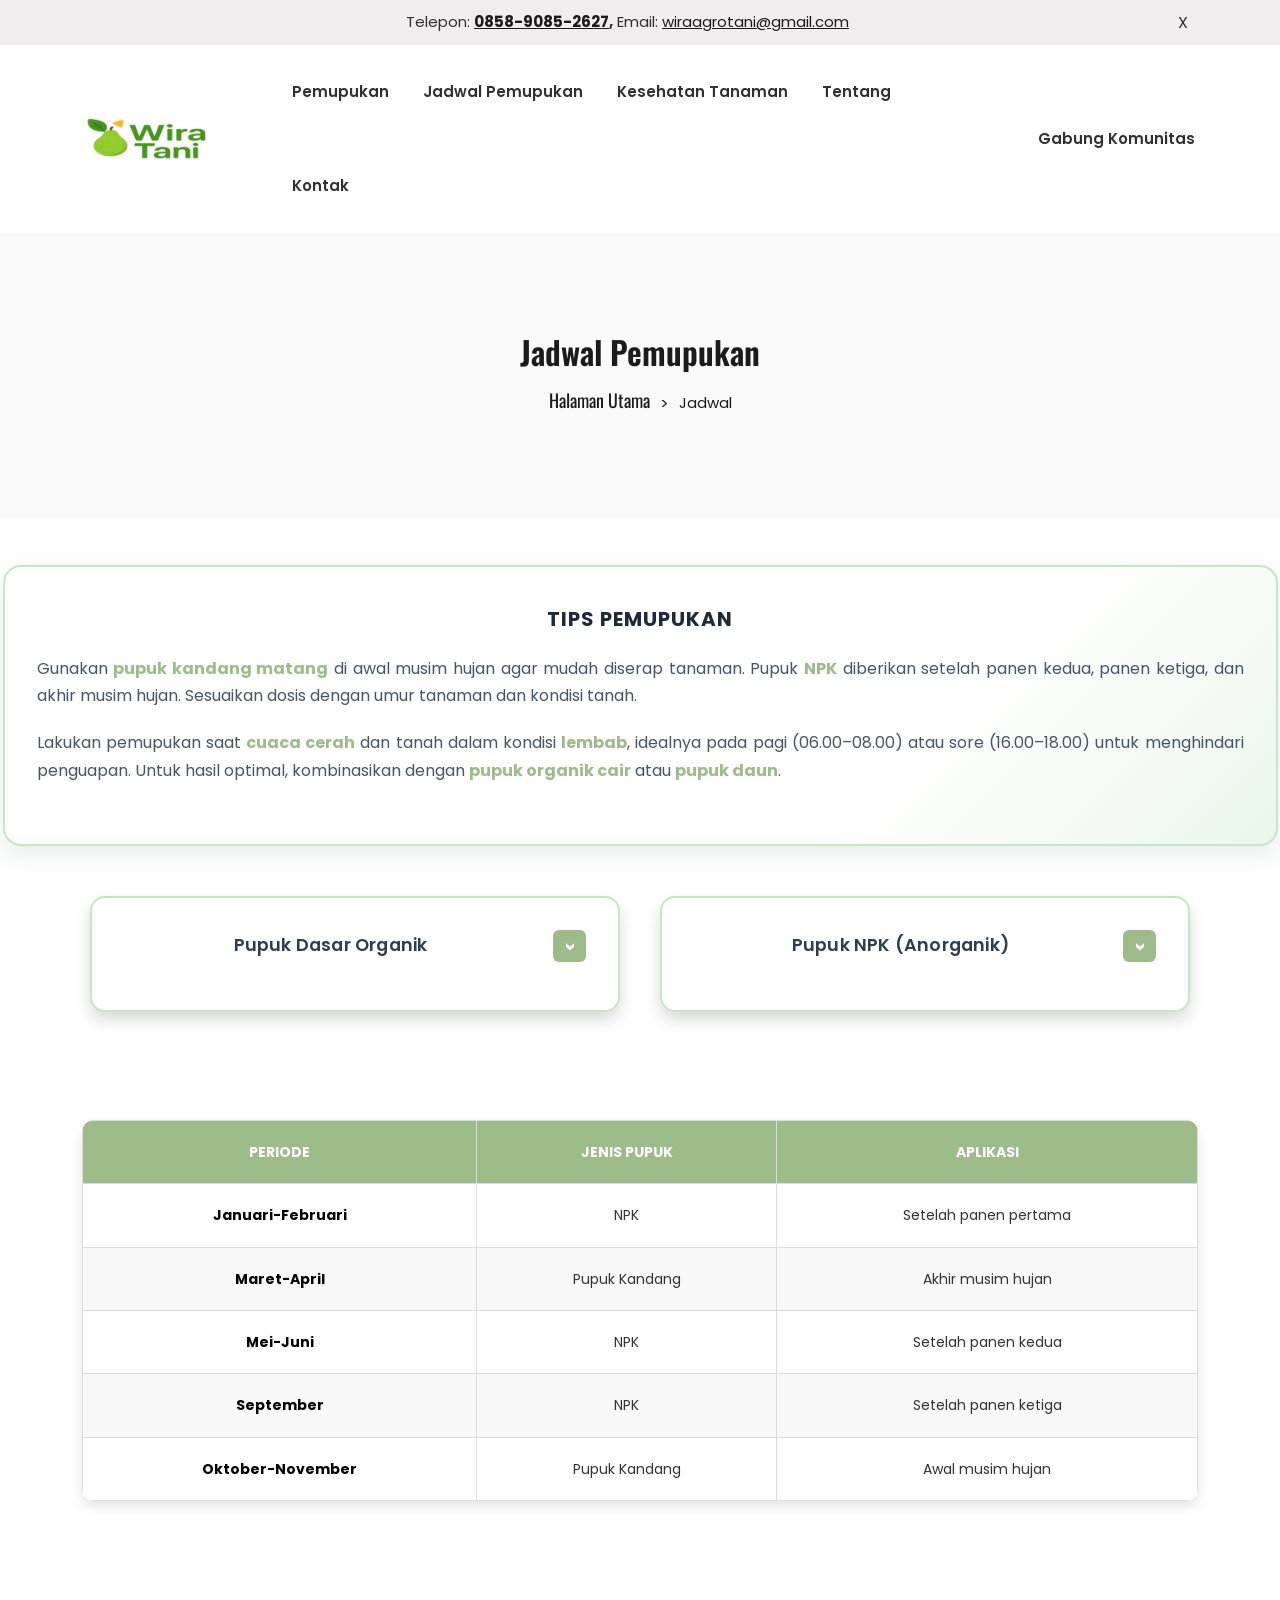
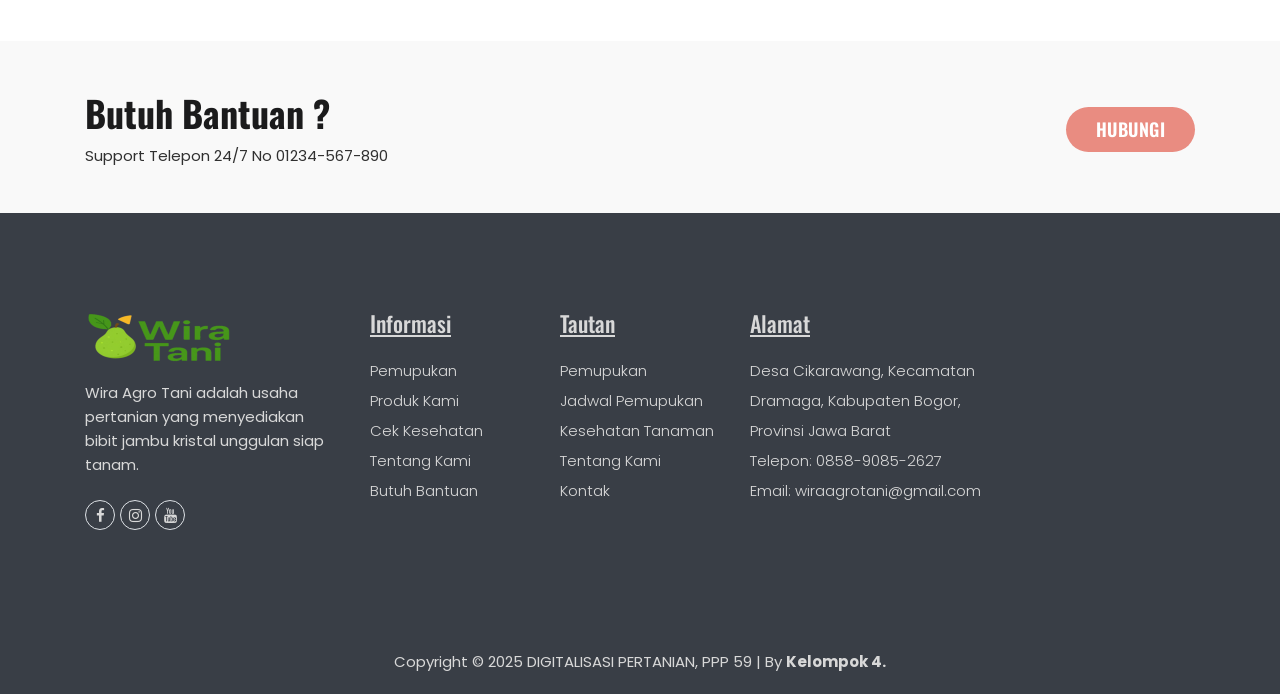
==== commit a75fd69c: "update3" ====
--- a/jadwal.html
+++ b/jadwal.html
@@ -4,7 +4,7 @@
 <head>
     <meta charset="utf-8">
     <meta http-equiv="x-ua-compatible" content="ie=edge">
-    <title>Wiyata Tani</title>
+    <title>Wira Agro Tani</title>
     <meta name="robots" content="noindex, follow" />
     <meta name="description" content="">
     <meta name="viewport" content="width=device-width, initial-scale=1, shrink-to-fit=no">
@@ -51,7 +51,7 @@
                     <div class="row">
                         <div class="col-12 col-custom header-top-wrapper text-center">
                             <div class="short-desc">
-                                <p>Support Center: <strong><a href="#" title="tel:085890852627">0858-9085-2627 </a>, </strong></p>
+                                <p>Telepon: <strong><a href="#" title="tel:085890852627">0858-9085-2627 </a>, </strong></p>
                                 <p> Email: <a href="#" title="mailto:wiraagrotani@gmail.com">wiraagrotani@gmail.com</a></p>
                             </div>
                             <span class="top-close-button">X</span>
@@ -134,7 +134,7 @@
                                 <div class="col-lg-2 col-xl-2 col-sm-6 col-6 col-custom">
                                     <div class="header-logo d-flex align-items-center">
                                         <a href="index.html">
-                                            <img class="img-full" src="assets/images/logo/baru.png" alt="Header Logo">
+                                            <img class="img-full" src="assets/images/logo/wiraa (3).png" alt="Header Logo">
                                         </a>
                                     </div>
                                 </div>
